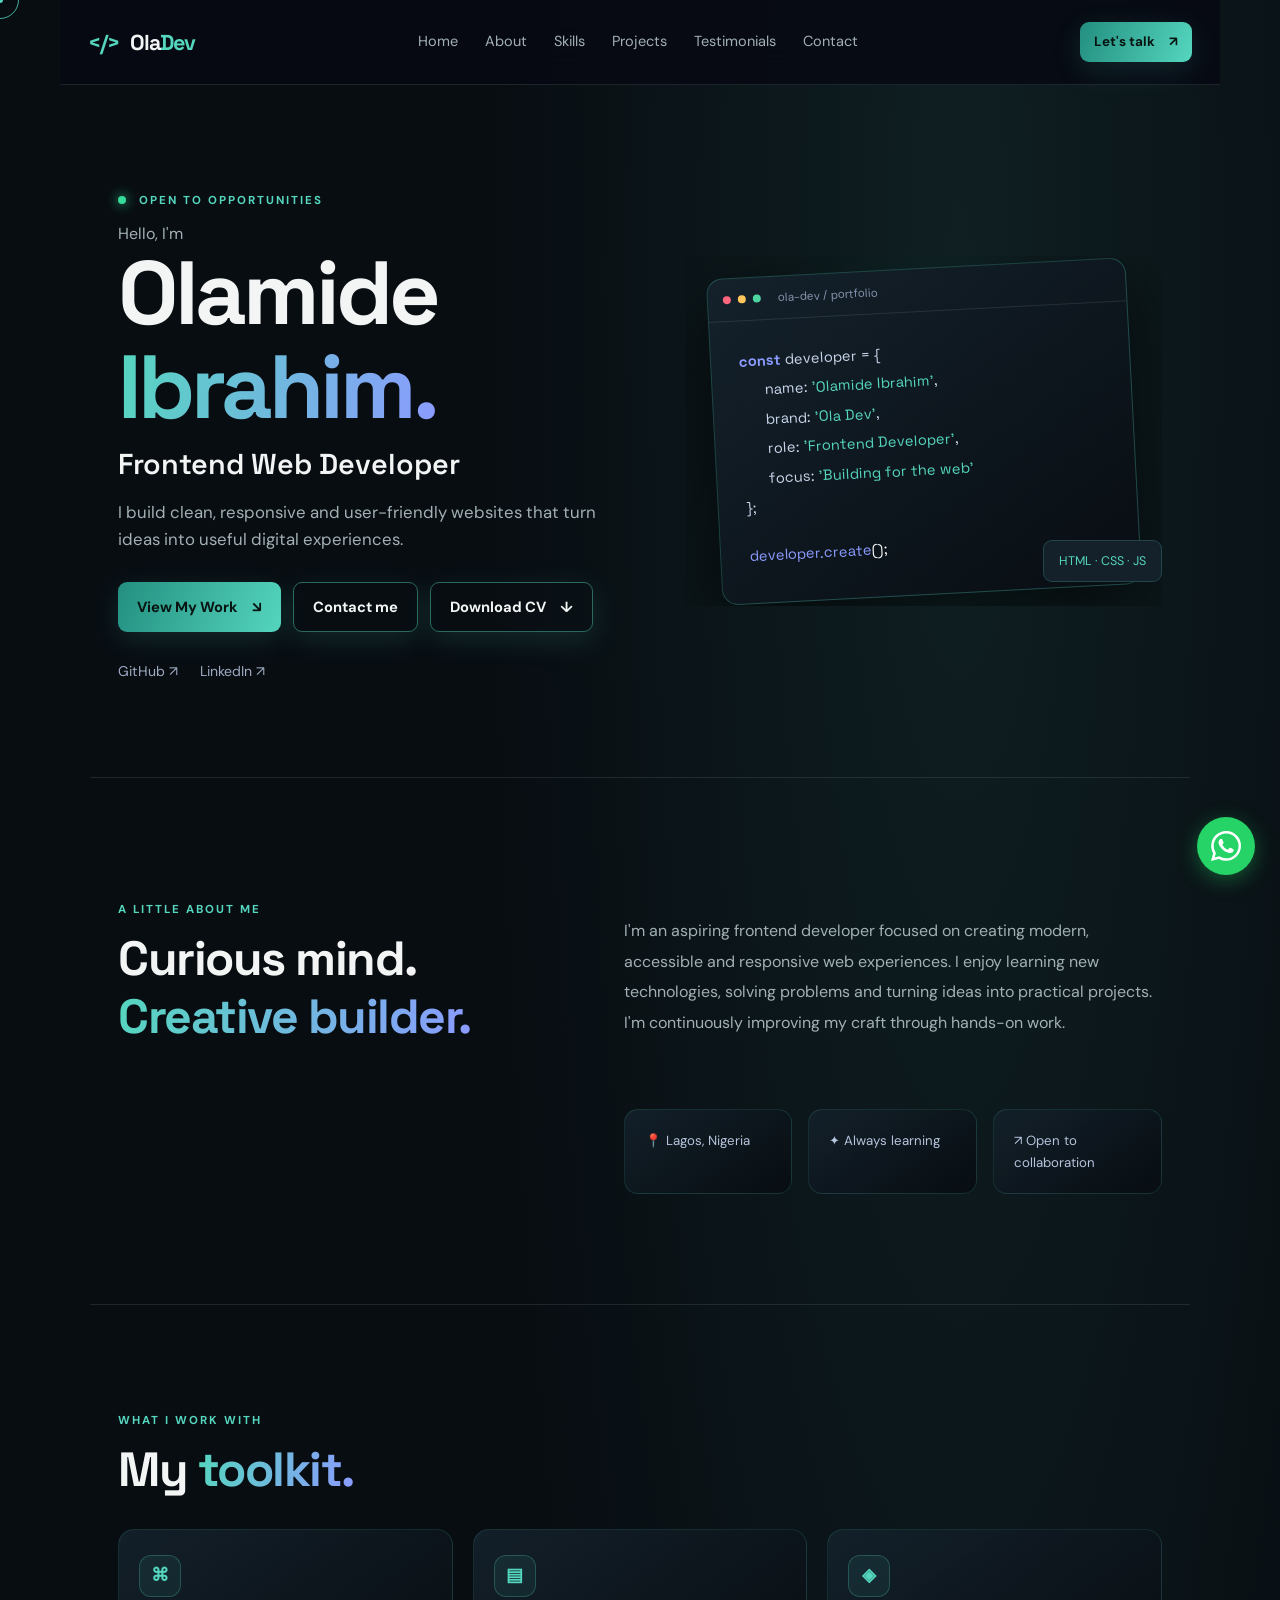
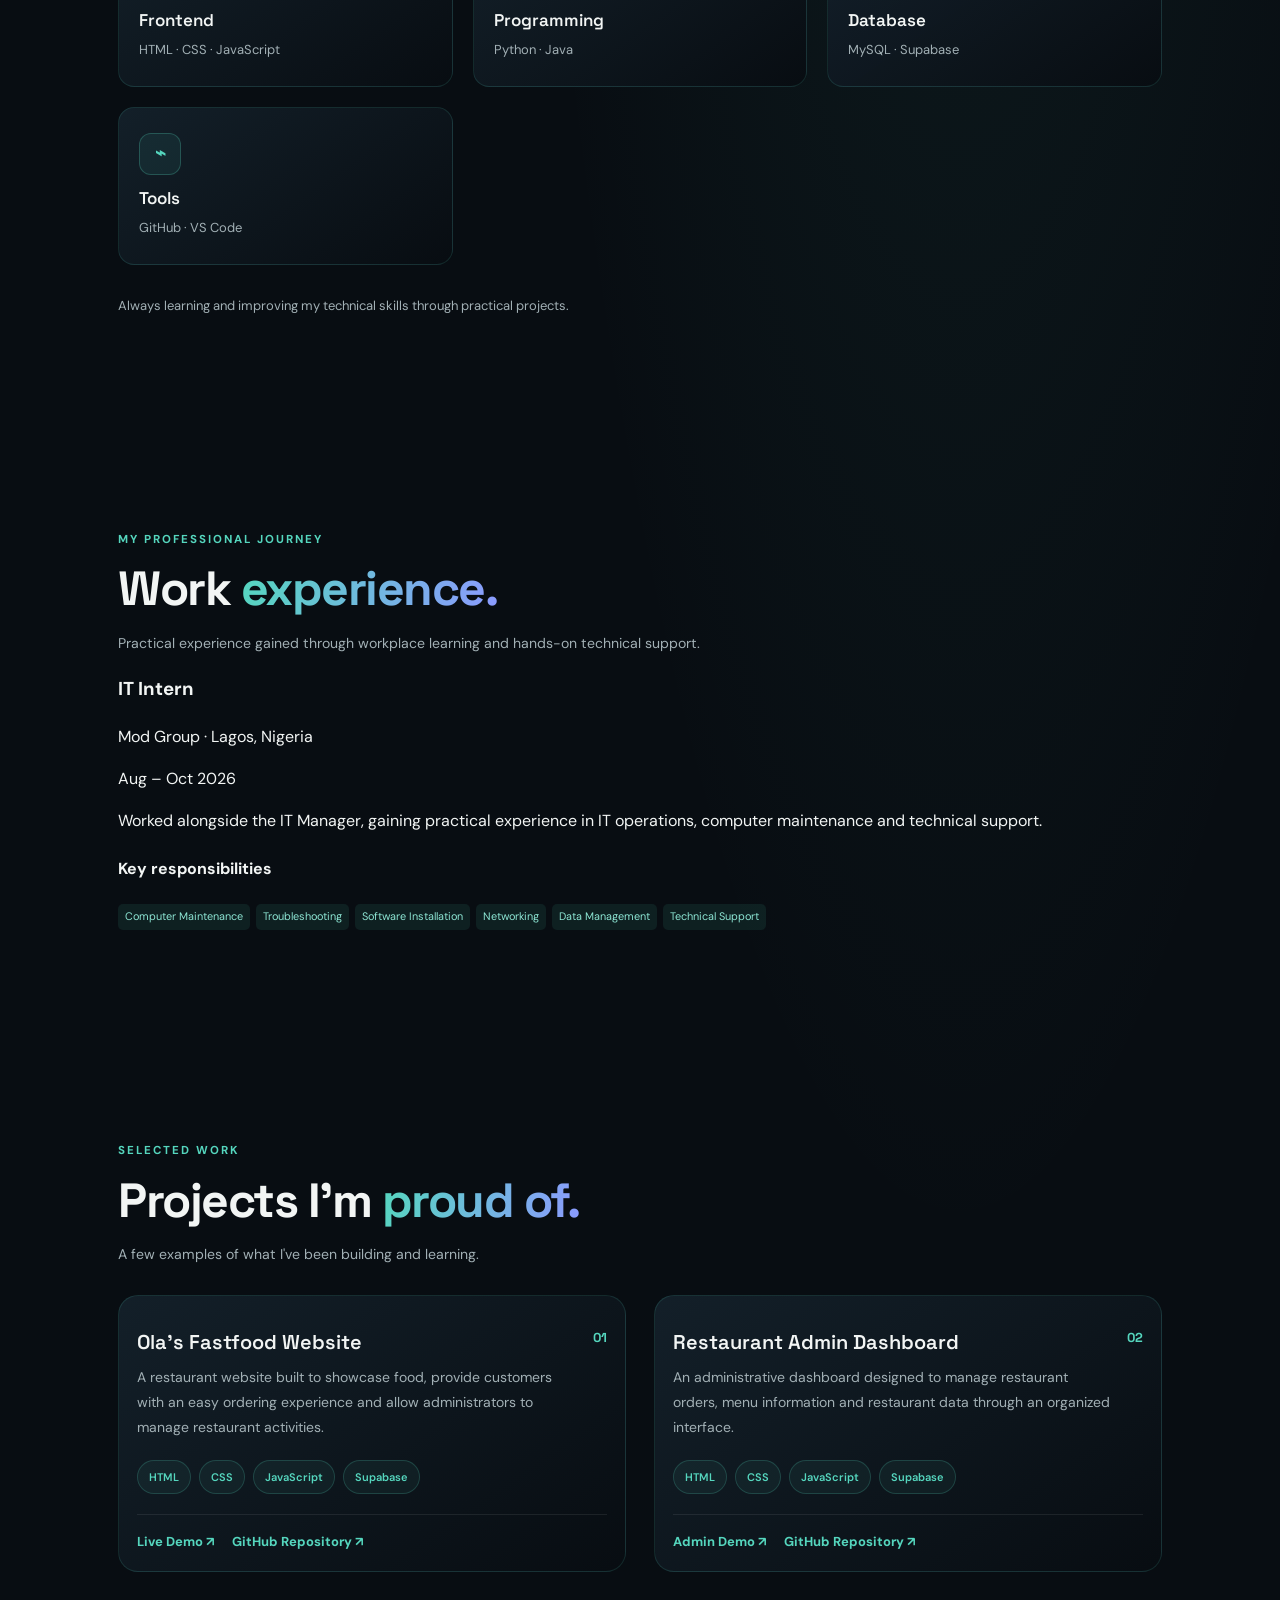
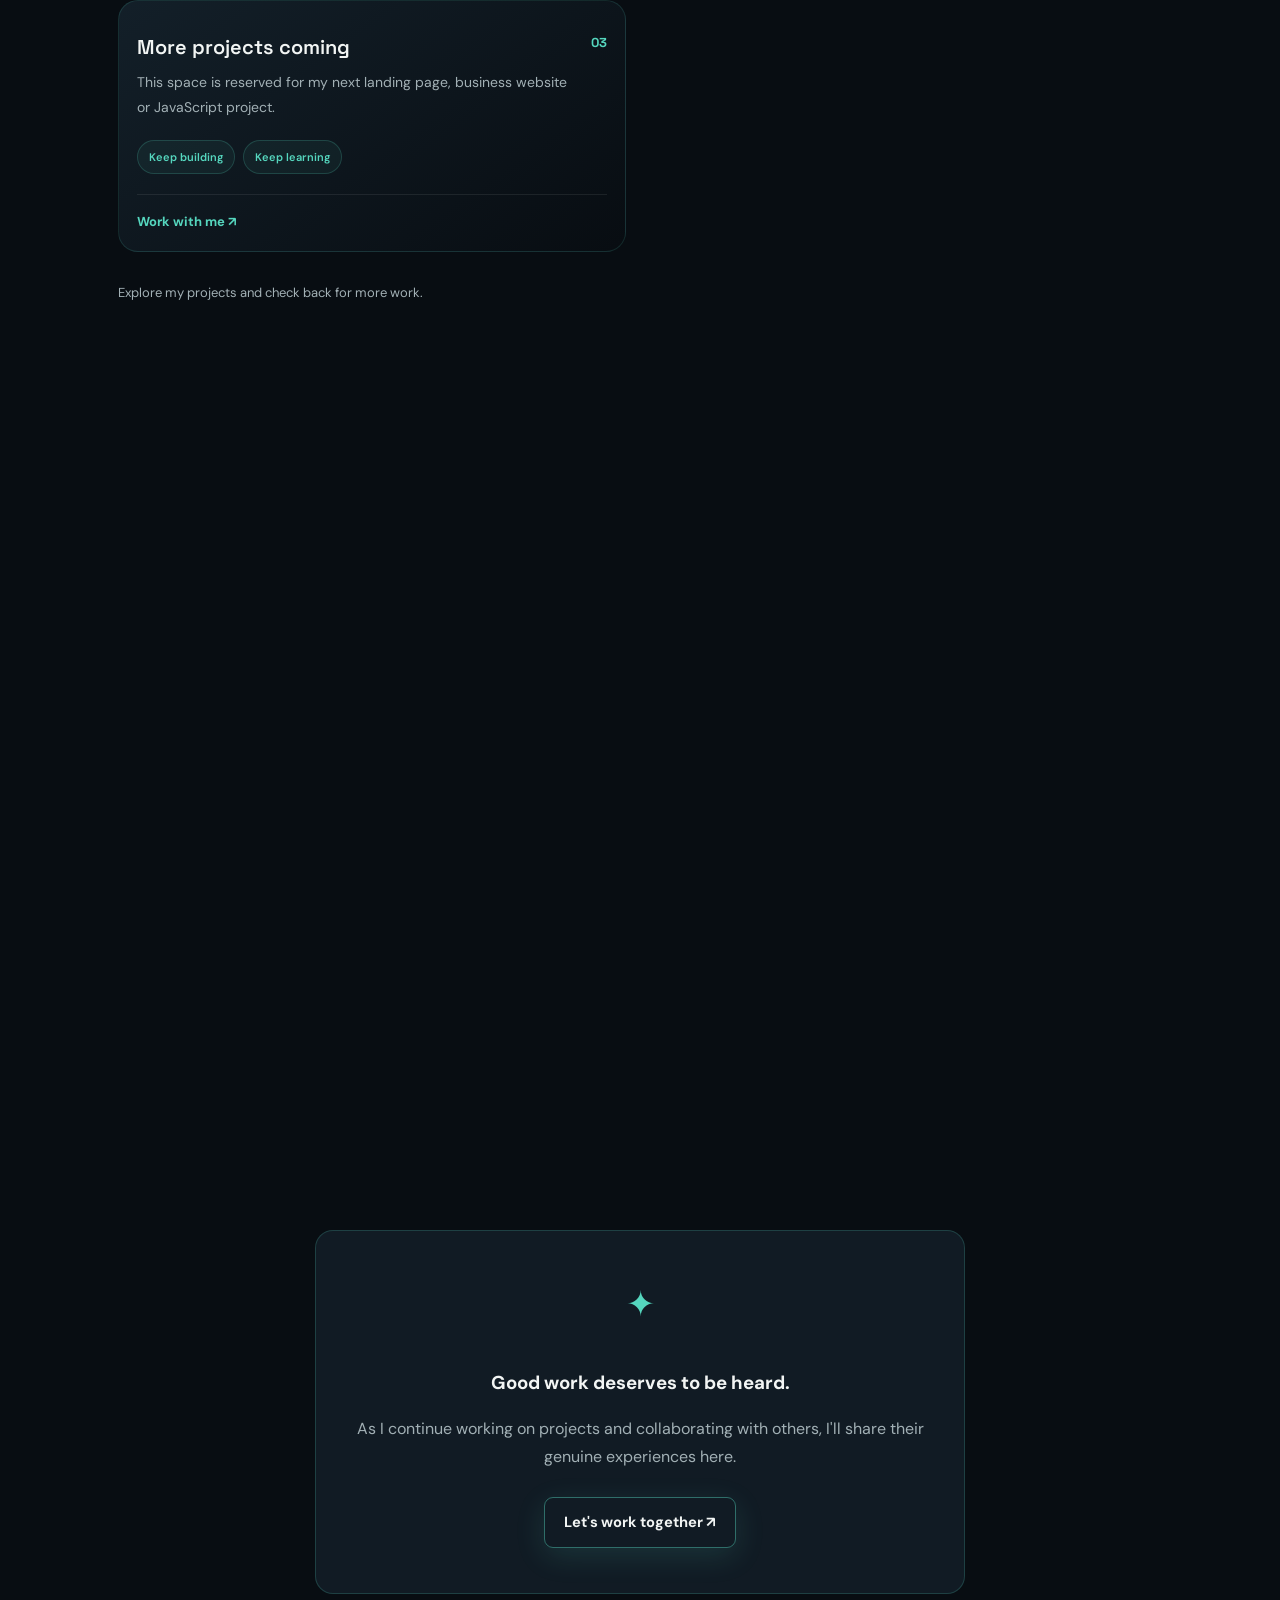
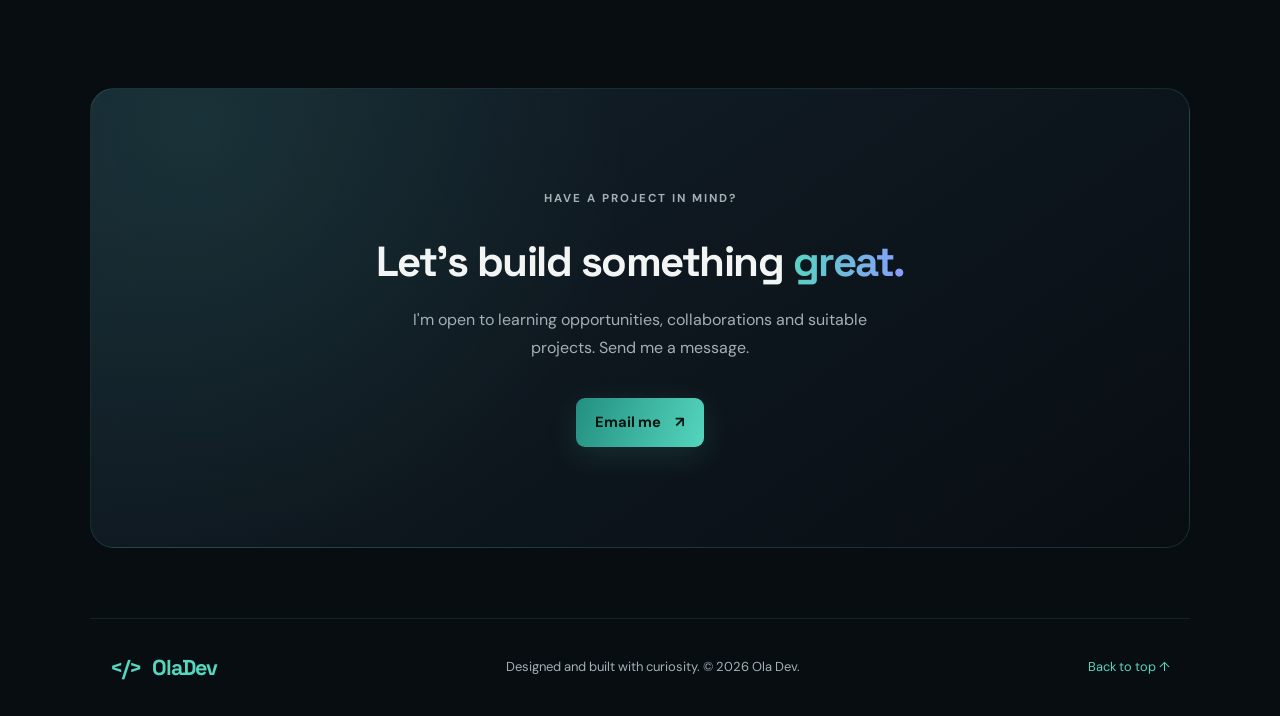
==== index.html @ a3b926f0 "Update index.html" ====
<!DOCTYPE html>
<html lang="en">
<head>
  <meta charset="UTF-8">
  <meta name="viewport" content="width=device-width, initial-scale=1.0">

  <!-- SEO -->
  <title>Ola Dev | Frontend Web Developer in Lagos, Nigeria</title>

  <meta name="description" content="Ola Dev is the portfolio of Olamide Ibrahim, a frontend web developer based in Lagos, Nigeria, showcasing creative websites, web development projects, technical skills and professional services.">
  <meta name="keywords" content="Ola Dev, Olamide Ibrahim, frontend developer, web developer in Lagos, HTML, CSS, JavaScript, Supabase, portfolio">

  <meta name="author" content="Olamide Ibrahim">
  <meta name="robots" content="index, follow">

  <link rel="canonical" href="https://ola-dev-portfolio-sand.vercel.app/">

  <!-- Google Search Console Verification -->
  <meta name="google-site-verification" content="o90XMj36prHwPHaBpIqINEA5GZ8R9Ky2mqrp1uwJm_k">

  <!-- Open Graph / Social Sharing -->
  <meta property="og:title" content="Ola Dev | Frontend Web Developer">
  <meta property="og:description" content="Explore Olamide Ibrahim's web development portfolio, projects and technical skills.">
  <meta property="og:type" content="website">
  <meta property="og:url" content="https://ola-dev-portfolio-sand.vercel.app/">
  <meta property="og:image" content="https://ola-dev-portfolio-sand.vercel.app/og-image.png">
  <meta property="og:image:alt" content="Ola Dev - Olamide Ibrahim, Frontend Web Developer">

  <!-- Twitter / X Sharing -->
  <meta name="twitter:card" content="summary_large_image">
  <meta name="twitter:title" content="Ola Dev | Frontend Web Developer">
  <meta name="twitter:description" content="Explore my web development portfolio, projects and technical skills.">
  <meta name="twitter:image" content="https://ola-dev-portfolio-sand.vercel.app/og-image.png">

  <!-- Favicon -->
  <link rel="icon" type="image/png" href="favicon.png">

  <!-- Fonts -->
  <link rel="preconnect" href="https://fonts.googleapis.com">
  <link rel="preconnect" href="https://fonts.gstatic.com" crossorigin>

  <link href="https://fonts.googleapis.com/css2?family=DM+Sans:wght@400;500;600;700&family=Space+Grotesk:wght@500;600;700&display=swap" rel="stylesheet">

  <!-- CSS -->
  <link rel="stylesheet" href="style.css">

  <script type="application/ld+json">
{
  "@context": "https://schema.org",
  "@type": "Person",
  "name": "Olamide Ibrahim",
  "url": "https://ola-dev-portfolio-sand.vercel.app/",
  "jobTitle": "Frontend Web Developer",
  "address": {
    "@type": "PostalAddress",
    "addressLocality": "Lagos",
    "addressCountry": "NG"
  },
  "sameAs": [
    "https://github.com/olamide-cloud",
    "https://www.linkedin.com/in/ola-dev-4b6a1044a"
  ]
}
</script>
</head>

<body>

  <!-- HEADER -->
  <header class="site-header">

    <a class="logo" href="#home">
      <span>&lt;/&gt;</span> Ola<span class="blue">Dev</span>
    </a>

    <button class="menu-toggle" aria-label="Toggle navigation" aria-expanded="false">
      ☰
    </button>

    <nav class="nav">
      <a href="#home">Home</a>
      <a href="#about">About</a>
      <a href="#skills">Skills</a>
      <a href="#projects">Projects</a>
      <a href="testimonials">Testimonials</a>
      <a href="#contact">Contact</a>
    </nav>

    <a class="button button-small" href="#contact">
      Let's talk <span>↗</span>
    </a>

  </header>


  <main>

    <!-- HERO SECTION -->
    <section class="hero section" id="home">

      <div class="hero-copy">

        <p class="eyebrow">
          <span class="status-dot"></span>
          OPEN TO OPPORTUNITIES
        </p>

        <p class="intro">Hello, I'm</p>

        <h1>
          Olamide <span class="gradient-text">Ibrahim.</span>
        </h1>

        <h2>Frontend Web Developer</h2>

        <p class="lead">
          I build clean, responsive and user-friendly websites
          that turn ideas into useful digital experiences.
        </p>

        <div class="actions">

          <a class="button" href="#projects">
            View My Work <span>↘</span>
          </a>

          <a class="button button-outline" href="#contact">
            Contact me
          </a>

          <a class="button button-outline" href="Olamide_Ibrahim_CV.pdf" download>
            Download CV <span>↓</span>
          </a>

        </div>

        <div class="socials">

          <a href="https://github.com/olamide-cloud"
             target="_blank"
             rel="noopener noreferrer">
            GitHub ↗
          </a>

          <a href="https://www.linkedin.com/in/ola-dev-4b6a1044a"
             target="_blank"
             rel="noopener noreferrer">
            LinkedIn ↗
          </a>

        </div>

      </div>


      <!-- DECORATIVE CODE ILLUSTRATION -->
      <div class="hero-art" aria-label="Decorative code illustration">

        <div class="orb orb-one"></div>
        <div class="orb orb-two"></div>

        <div class="code-window">

          <div class="window-bar">
            <i></i>
            <i></i>
            <i></i>
            <span>ola-dev / portfolio</span>
          </div>

          <div class="code-lines">

            <p><b>const</b> developer = {</p>

            <p class="indent">
              name: <em>'Olamide Ibrahim'</em>,
            </p>

            <p class="indent">
              brand: <em>'Ola Dev'</em>,
            </p>

            <p class="indent">
              role: <em>'Frontend Developer'</em>,
            </p>

            <p class="indent">
              focus: <em>'Building for the web'</em>
            </p>

            <p>};</p>

            <p class="code-call">
              developer.create<span>();</span>
            </p>

          </div>

        </div>

        <div class="floating-tag">
          HTML · CSS · JS
        </div>

      </div>

    </section>


    <!-- ABOUT SECTION -->
    <section class="section about" id="about">

      <div class="section-heading">

        <p class="eyebrow">A LITTLE ABOUT ME</p>

        <h2>
          Curious mind.
          <span class="gradient-text">Creative builder.</span>
        </h2>

      </div>

      <p class="about-copy">
        I'm an aspiring frontend developer focused on creating
        modern, accessible and responsive web experiences.
        I enjoy learning new technologies, solving problems
        and turning ideas into practical projects.
        I'm continuously improving my craft through hands-on work.
      </p>

      <div class="facts">

        <span>📍 Lagos, Nigeria</span>

        <span>✦ Always learning</span>

        <span>↗ Open to collaboration</span>

      </div>

    </section>


    <!-- SKILLS SECTION -->
    <section class="section" id="skills">

      <div class="section-heading">

        <p class="eyebrow">WHAT I WORK WITH</p>

        <h2>
          My <span class="gradient-text">toolkit.</span>
        </h2>

      </div>

      <div class="skill-grid">

        <article class="skill-card">

          <span class="skill-icon">⌘</span>

          <h3>Frontend</h3>

          <p>HTML · CSS · JavaScript</p>

        </article>


        <article class="skill-card">

          <span class="skill-icon">▤</span>

          <h3>Programming</h3>

          <p>Python · Java</p>

        </article>


        <article class="skill-card">

          <span class="skill-icon">◈</span>

          <h3>Database</h3>

          <p>MySQL · Supabase</p>

        </article>


        <article class="skill-card">

          <span class="skill-icon">⌁</span>

          <h3>Tools</h3>

          <p>GitHub · VS Code</p>

        </article>

      </div>

      <p class="small-note">
        Always learning and improving my technical skills
        through practical projects.
      </p>

    </section>


<!-- EXPERIENCE SECTION -->
<section class="section experience" id="experience">

  <div class="section-heading">
    <p class="eyebrow">MY PROFESSIONAL JOURNEY</p>

    <h2>
      Work <span class="gradient-text">experience.</span>
    </h2>

    <p class="section-subtitle">
      Practical experience gained through workplace learning
      and hands-on technical support.
    </p>
  </div>

  <div class="experience-card">
    <div class="experience-top">
      <div>
        <h3>IT Intern</h3>
        <p class="experience-company">Mod Group · Lagos, Nigeria</p>
      </div>

      <span class="experience-date">Aug – Oct 2026</span>
    </div>

    <p class="experience-description">
      Worked alongside the IT Manager, gaining practical experience
      in IT operations, computer maintenance and technical support.
    </p>

    <h4>Key responsibilities</h4>

    <div class="tags">
      <span>Computer Maintenance</span>
      <span>Troubleshooting</span>
      <span>Software Installation</span>
      <span>Networking</span>
      <span>Data Management</span>
      <span>Technical Support</span>
    </div>
  </div>

</section>

    
    <!-- PROJECTS SECTION -->
    <section class="section" id="projects">

      <div class="section-heading">

        <p class="eyebrow">SELECTED WORK</p>

        <h2>
          Projects I'm <span class="gradient-text">proud of.</span>
        </h2>

        <p class="section-subtitle">
          A few examples of what I've been building and learning.
        </p>

      </div>

      <div class="project-grid">

        <!-- PROJECT 1: OLA'S FASTFOOD WEBSITE -->
        <article class="project-card">

          <div class="project-info">
            <div>
              <h3>Ola's Fastfood Website</h3>

              <p>
                A restaurant website built to showcase food,
                provide customers with an easy ordering experience
                and allow administrators to manage restaurant activities.
              </p>
            </div>

            <span class="project-number">01</span>
          </div>

          <div class="tags">
            <span>HTML</span>
            <span>CSS</span>
            <span>JavaScript</span>
            <span>Supabase</span>
          </div>

          <div class="project-links">
            <a href="https://olamide-cloud.github.io/olas-fastfood/"
               target="_blank"
               rel="noopener noreferrer">
              Live Demo ↗
            </a>

            <a href="https://github.com/olamide-cloud/olas-fastfood"
               target="_blank"
               rel="noopener noreferrer">
              GitHub Repository ↗
            </a>
          </div>

        </article>


        <!-- PROJECT 2: RESTAURANT ADMIN DASHBOARD -->
        <article class="project-card">

          <div class="project-info">
            <div>
              <h3>Restaurant Admin Dashboard</h3>

              <p>
                An administrative dashboard designed to manage
                restaurant orders, menu information and restaurant
                data through an organized interface.
              </p>
            </div>

            <span class="project-number">02</span>
          </div>

          <div class="tags">
            <span>HTML</span>
            <span>CSS</span>
            <span>JavaScript</span>
            <span>Supabase</span>
          </div>

          <div class="project-links">
            <a href="https://olamide-cloud.github.io/olas-fastfood/admin.html"
               target="_blank"
               rel="noopener noreferrer">
              Admin Demo ↗
            </a>

            <a href="https://github.com/olamide-cloud/olas-fastfood"
               target="_blank"
               rel="noopener noreferrer">
              GitHub Repository ↗
            </a>
          </div>

        </article>


        <!-- PROJECT 3: FUTURE PROJECT -->
        <article class="project-card project-placeholder">

          <div class="project-info">
            <div>
              <h3>More projects coming</h3>

              <p>
                This space is reserved for my next landing page,
                business website or JavaScript project.
              </p>
            </div>

            <span class="project-number">03</span>
          </div>

          <div class="tags">
            <span>Keep building</span>
            <span>Keep learning</span>
          </div>

          <div class="project-links">
            <a href="#contact">
              Work with me ↗
            </a>
          </div>

        </article>

      </div>

      <p class="small-note">
        Explore my projects and check back for more work.
      </p>

    </section>


    <!-- SERVICES SECTION -->
    <section class="section services">

      <div class="section-heading">

        <p class="eyebrow">HOW I CAN HELP</p>

        <h2>
          What I <span class="gradient-text">do.</span>
        </h2>

      </div>


      <div class="service-list">

        <div>

          <span>01</span>

          <h3>Responsive websites</h3>

          <p>
            Layouts that work across mobile, tablet and desktop.
          </p>

        </div>


        <div>

          <span>02</span>

          <h3>Landing pages</h3>

          <p>
            Clear, focused pages for products, services and ideas.
          </p>

        </div>


        <div>

          <span>03</span>

          <h3>Website improvements</h3>

          <p>
            Helping make existing pages clearer and easier to use.
          </p>

        </div>

      </div>

    </section>

    
<!-- TESTIMONIALS SECTION -->
<section class="section testimonials" id="testimonials">

  <div class="section-heading">
    <p class="eyebrow">CLIENT FEEDBACK</p>

    <h2>
      What people say
      <span class="gradient-text">about my work.</span>
    </h2>

    <p class="section-subtitle">
      I'm building meaningful connections through every project.
      Genuine feedback from clients and collaborators will appear here.
    </p>
  </div>

  <div class="testimonial-empty">
    <span class="testimonial-icon">✦</span>
    <h3>Good work deserves to be heard.</h3>
    <p>
      As I continue working on projects and collaborating with others,
      I'll share their genuine experiences here.
    </p>
    <a href="#contact" class="button button-outline">
      Let's work together ↗
    </a>
  </div>

</section>


    <!-- CONTACT SECTION -->
    <section class="section contact" id="contact">

      <p class="eyebrow">
        HAVE A PROJECT IN MIND?
      </p>

      <h2>
        Let's build something
        <span class="gradient-text">great.</span>
      </h2>

      <p>
        I'm open to learning opportunities, collaborations
        and suitable projects. Send me a message.
      </p>

      <a
        class="button"
        href="mailto:ym2733861@gmail.com?subject=Let's%20work%20together"
      >
        Email me <span>↗</span>
      </a>

    </section>

  </main>


  <!-- FOOTER -->
  <footer>

    <a class="logo" href="#home">
      <span>&lt;/&gt;</span> Ola<span class="blue">Dev</span>
    </a>

    <p>
      Designed and built with curiosity.
      © <span id="year"></span> Ola Dev.
    </p>

    <a href="#home">
      Back to top ↑
    </a>

  </footer>


  <!-- FLOATING WHATSAPP BUTTON -->
  <a
    href="https://wa.me/2349136037599?text=Hello%2C%20I%20found%20your%20portfolio%20and%20I%27m%20interested%20in%20working%20with%20you."
    class="whatsapp-float"
    target="_blank"
    rel="noopener noreferrer"
    aria-label="Chat with me on WhatsApp"
  >
    <svg
      xmlns="http://www.w3.org/2000/svg"
      width="30"
      height="30"
      viewBox="0 0 24 24"
      fill="currentColor"
      aria-hidden="true"
    >
      <path d="M20.52 3.48A11.87 11.87 0 0 0 12.07 0C5.5 0 .15 5.35.15 11.92c0 2.1.55 4.15 1.6 5.96L0 24l6.28-1.65a11.9 11.9 0 0 0 5.78 1.47h.01c6.57 0 11.92-5.35 11.92-11.92a11.85 11.85 0 0 0-3.47-8.42ZM12.07 21.8a9.9 9.9 0 0 1-5.05-1.38l-.36-.21-3.73.98 1-3.64-.23-.37a9.87 9.87 0 0 1-1.52-5.26c0-5.46 4.45-9.91 9.92-9.91a9.85 9.85 0 0 1 7.02 2.91 9.85 9.85 0 0 1 2.9 7.02c0 5.47-4.45 9.92-9.92 9.92Zm5.44-7.42c-.3-.15-1.77-.87-2.05-.97-.27-.1-.47-.15-.67.15-.2.3-.77.97-.95 1.17-.17.2-.35.22-.65.07-.3-.15-1.25-.46-2.38-1.46-.88-.78-1.47-1.75-1.64-2.05-.17-.3-.02-.46.13-.61.13-.13.3-.35.45-.52.15-.17.2-.3.3-.5.1-.2.05-.37-.02-.52-.08-.15-.67-1.62-.92-2.22-.24-.58-.49-.5-.67-.51h-.57c-.2 0-.52.07-.8.37-.27.3-1.04 1.02-1.04 2.49s1.07 2.89 1.22 3.09c.15.2 2.1 3.21 5.08 4.5.71.3 1.26.49 1.69.63.71.23 1.36.2 1.87.12.57-.08 1.77-.72 2.02-1.42.25-.7.25-1.3.17-1.42-.07-.13-.27-.2-.57-.35Z"/>
    </svg>
  </a>


  <!-- JAVASCRIPT -->
  <script src="script.js"></script>

</body>
</html>
---- style.css ----
:root{--bg:#070a13;--panel:#0d1322;--panel2:#101a2e;--text:#f4f7ff;--muted:#a5afc4;--blue:#398bff;--purple:#8956ff;--line:rgba(151,174,220,.16)}
*{box-sizing:border-box}html{scroll-behavior:smooth}body{margin:0;background:radial-gradient(ellipse at 75% 5%,rgba(48,83,180,.16),transparent 35%),var(--bg);color:var(--text);font-family:'DM Sans',sans-serif;line-height:1.65}a{color:inherit;text-decoration:none}.site-header{max-width:1160px;margin:auto;padding:22px 28px;display:flex;align-items:center;justify-content:space-between;gap:24px;border-bottom:1px solid var(--line)}.logo{font:700 1.35rem 'Space Grotesk',sans-serif;letter-spacing:-1px}.logo>span:first-child{color:var(--blue);margin-right:7px}.blue{color:var(--blue)}.nav{display:flex;gap:27px;color:var(--muted);font-size:.91rem}.nav a:hover,footer a:hover,.socials a:hover{color:#fff}.button{display:inline-flex;align-items:center;gap:14px;padding:12px 19px;border-radius:9px;background:linear-gradient(110deg,var(--purple),var(--blue));font-weight:700;font-size:.92rem;box-shadow:0 8px 30px rgba(61,92,255,.2);transition:transform .2s}.button:hover{transform:translateY(-2px)}.button-small{padding:9px 14px;font-size:.84rem}.button-outline{background:transparent;border:1px solid #53617d;box-shadow:none}.menu-toggle{display:none;background:none;color:white;border:0;font-size:1.5rem}.section{max-width:1100px;margin:auto;padding:94px 28px}.hero{min-height:580px;display:grid;grid-template-columns:1.05fr .95fr;align-items:center;gap:40px}.eyebrow{font-size:.72rem;letter-spacing:2px;font-weight:700;color:#7faaff}.status-dot{display:inline-block;width:8px;height:8px;border-radius:50%;background:#35d99a;margin-right:8px;box-shadow:0 0 12px #35d99a}.intro{color:var(--muted);margin:0 0 -14px}.hero h1{font:700 clamp(3.4rem,7vw,5.6rem)/1.05 'Space Grotesk',sans-serif;letter-spacing:-4px;margin:12px 0}.gradient-text{background:linear-gradient(100deg,#69a8ff,#9a68ff);background-clip:text;color:transparent}.hero h2{font:600 clamp(1.25rem,2.5vw,1.8rem) 'Space Grotesk',sans-serif;margin:0 0 14px}.lead{color:var(--muted);max-width:490px;font-size:1.05rem}.actions{display:flex;gap:12px;flex-wrap:wrap;margin:28px 0}.socials{display:flex;gap:22px;color:#9eabc2;font-size:.88rem}.hero-art{min-height:350px;position:relative;display:grid;place-items:center;overflow:hidden}.orb{position:absolute;border-radius:50%;filter:blur(1px)}.orb-one{width:280px;height:280px;background:rgba(69,76,255,.17);box-shadow:0 0 100px rgba(89,63,255,.24)}.orb-two{width:170px;height:170px;border:1px solid rgba(96,150,255,.3);transform:translate(100px,-75px)}.code-window{z-index:1;width:min(100%,420px);background:linear-gradient(145deg,#131e35,#080d18);border:1px solid rgba(112,151,255,.3);border-radius:16px;box-shadow:0 25px 70px #0009;transform:rotate(-3deg)}.window-bar{height:43px;border-bottom:1px solid var(--line);display:flex;align-items:center;gap:7px;padding:0 15px;color:#8492ac;font-size:.72rem}.window-bar i{width:8px;height:8px;border-radius:50%;background:#ff667d}.window-bar i:nth-child(2){background:#ffc65b}.window-bar i:nth-child(3){background:#4ed6a0}.window-bar span{margin-left:10px}.code-lines{padding:26px 28px 32px;font: .92rem/2 'Space Grotesk',monospace;color:#c9d5eb}.code-lines p{margin:0}.code-lines b{color:#bd8aff}.code-lines em{color:#73d6bd;font-style:normal}.indent{padding-left:24px}.code-call{margin-top:18px!important;color:#73aaff}.code-call span{color:#fff}.floating-tag{position:absolute;z-index:2;bottom:24px;right:0;padding:10px 15px;background:#111d34;border:1px solid var(--line);border-radius:9px;color:#a9c8ff;font-size:.78rem}.about{border-top:1px solid var(--line);border-bottom:1px solid var(--line);display:grid;grid-template-columns:.9fr 1.1fr;gap:20px 65px}.section-heading h2,.contact h2{font:700 clamp(2rem,4vw,3rem)/1.2 'Space Grotesk',sans-serif;letter-spacing:-1.5px;margin:8px 0}.about-copy{color:var(--muted);margin:28px 0 0}.facts{grid-column:2;display:flex;gap:20px;flex-wrap:wrap;color:#b6c4dc;font-size:.83rem}.skill-grid{display:grid;grid-template-columns:repeat(4,1fr);gap:15px;margin-top:30px}.skill-card{background:linear-gradient(145deg,var(--panel2),var(--panel));border:1px solid var(--line);border-radius:13px;padding:22px}.skill-icon{font-size:1.6rem;color:#79aaff}.skill-card h3{font:600 1.05rem 'Space Grotesk';margin:12px 0 3px}.skill-card p,.section-subtitle,.small-note{color:var(--muted);font-size:.88rem}.small-note{margin-top:18px;font-size:.78rem}.project-grid{display:grid;grid-template-columns:repeat(3,1fr);gap:17px;margin-top:28px}.project-card{background:var(--panel);border:1px solid var(--line);border-radius:14px;padding:13px;min-width:0}.project-visual{height:175px;border-radius:9px;display:flex;flex-direction:column;justify-content:center;align-items:center;overflow:hidden}.food-visual{background:radial-gradient(circle at 70% 40%,#c76c2b,transparent 28%),linear-gradient(135deg,#361b16,#101522);color:#fff}.food-visual span{font-size:.8rem;letter-spacing:4px}.food-visual strong{font:700 2rem 'Space Grotesk'}.food-visual small,.portfolio-visual small{color:#d5c3b4}.dashboard-visual{background:linear-gradient(135deg,#142c52,#101522);flex-direction:row;gap:12px;padding:20px}.dash-side{height:100%;width:22%;border-radius:5px;background:linear-gradient(#568aff 0 12%,#243a60 12%)}.dash-main{flex:1;display:grid;grid-template-columns:repeat(2,1fr);gap:8px}.dash-main i,.dash-main b{background:#263e67;border-radius:5px;min-height:40px}.dash-main b{grid-column:span 2;background:linear-gradient(90deg,#3677e8,#7256d8)}.portfolio-visual{background:radial-gradient(circle,#263c89,#101522 70%)}.portfolio-visual span{font-size:2.5rem;color:#79aaff}.portfolio-visual strong{font:600 1rem 'Space Grotesk'}.project-info{display:flex;justify-content:space-between;gap:10px;margin-top:15px}.project-info h3{font:600 1rem 'Space Grotesk';margin:0}.project-info p{font-size:.8rem;color:var(--muted);margin:6px 0}.project-number{color:#658ed3;font:600 .9rem 'Space Grotesk'}.tags{display:flex;gap:6px;flex-wrap:wrap;margin:12px 0}.tags span{font-size:.68rem;color:#9fb9e8;background:#182641;border-radius:5px;padding:4px 7px}.project-links{display:flex;gap:16px;border-top:1px solid var(--line);padding-top:12px;font-size:.77rem;color:#8eb5ff}.service-list{display:grid;grid-template-columns:repeat(3,1fr);gap:15px;margin-top:28px}.service-list>div{padding:20px;background:var(--panel);border:1px solid var(--line);border-radius:12px}.service-list span{color:#7faaff;font-size:.8rem}.service-list h3{font:600 1.1rem 'Space Grotesk';margin:12px 0 5px}.service-list p{color:var(--muted);font-size:.85rem;margin:0}.contact{text-align:center;background:radial-gradient(ellipse at center,rgba(63,78,190,.17),transparent 65%);border-top:1px solid var(--line);border-bottom:1px solid var(--line)}.contact>p:not(.eyebrow){color:var(--muted);max-width:520px;margin:16px auto 25px}footer{max-width:1100px;margin:auto;padding:25px 28px;display:flex;justify-content:space-between;align-items:center;gap:20px;color:var(--muted);font-size:.8rem}.menu-toggle:focus-visible,a:focus-visible,button:focus-visible{outline:2px solid #7daaff;outline-offset:4px}
@media(max-width:800px){.site-header{padding:17px 20px}.nav{gap:14px;font-size:.82rem}.site-header>.button{display:none}.hero{grid-template-columns:1fr;padding-top:65px;gap:15px}.hero-art{min-height:300px}.about{grid-template-columns:1fr;gap:10px}.about-copy{margin:0}.facts{grid-column:1}.skill-grid{grid-template-columns:repeat(2,1fr)}.project-grid{grid-template-columns:1fr 1fr}.project-card:last-child{grid-column:span 2}.service-list{grid-template-columns:1fr}}
@media(max-width:560px){.site-header{position:relative}.menu-toggle{display:block;margin-left:auto}.nav{display:none;position:absolute;z-index:5;top:65px;left:15px;right:15px;padding:18px;background:#111a2c;border:1px solid var(--line);border-radius:12px;flex-direction:column}.nav.open{display:flex}.section{padding:70px 21px}.hero h1{letter-spacing:-2px}.hero-art{min-height:260px}.code-window{transform:none}.code-lines{font-size:.78rem;padding:20px}.skill-grid{gap:9px}.skill-card{padding:16px}.project-grid{grid-template-columns:1fr}.project-card:last-child{grid-column:auto}.project-visual{height:160px}.facts{gap:10px;flex-direction:column}footer{flex-wrap:wrap;padding:22px}.contact h2{font-size:2.2rem}}

/* PROJECT IMAGE STYLING */

.project-visual {
    width: 100%;
    height: 220px;
    overflow: hidden;
    border-radius: 12px;
    background: #111827;
}

.project-visual img {
    width: 100%;
    height: 100%;
    object-fit: cover;
    display: block;
    transition: transform 0.4s ease;
}

.project-card:hover .project-visual img {
    transform: scale(1.05);
}

/* PROJECT IMAGE GALLERY */

.project-gallery {
    display: grid;
    grid-template-columns: repeat(2, minmax(0, 1fr));
    gap: 12px;
    width: 100%;
    margin-bottom: 15px;
}

.project-gallery figure {
    margin: 0;
    overflow: hidden;
    border-radius: 12px;
    background: #fff8e7;
}

.project-gallery img {
    width: 100%;
    height: 270px;
    object-fit: contain;
    display: block;
    transition: transform 0.4s ease;
}

.project-gallery figure:hover img {
    transform: scale(1.04);
}

.project-gallery figcaption {
    text-align: center;
    padding: 10px 5px;
    font-size: 13px;
    font-weight: 600;
}

/* MOBILE RESPONSIVENESS */

@media (max-width: 480px) {
    .project-gallery {
        gap: 8px;
    }

    .project-gallery img {
        height: 200px;
    }

    .project-gallery figcaption {
        font-size: 11px;
    }
}

/* ==========================================
   OLA DEV - PROFESSIONAL ANIMATIONS
========================================== */

/* SCROLL PROGRESS BAR */

.scroll-progress {
    position: fixed;
    top: 0;
    left: 0;
    width: 0;
    height: 3px;
    background: linear-gradient(90deg, #8956ff, #398bff, #69d5ff);
    z-index: 9999;
    box-shadow: 0 0 12px rgba(57, 139, 255, 0.6);
}

/* STICKY HEADER */

.site-header {
    position: sticky;
    top: 0;
    z-index: 1000;
    background: rgba(7, 10, 19, 0.88);
    backdrop-filter: blur(18px);
    -webkit-backdrop-filter: blur(18px);
    transition: background 0.3s ease,
                padding 0.3s ease;
}

/* NAVIGATION HOVER EFFECT */

.nav a {
    position: relative;
    transition: color 0.3s ease;
}

.nav a::after {
    content: "";
    position: absolute;
    left: 0;
    bottom: -7px;
    width: 0;
    height: 2px;
    background: linear-gradient(90deg, #8956ff, #398bff);
    transition: width 0.3s ease;
}

.nav a:hover::after {
    width: 100%;
}

/* SCROLL REVEAL */

.js-enabled .reveal {
    opacity: 0;
    transform: translateY(45px);
    transition:
        opacity 0.8s ease,
        transform 0.8s cubic-bezier(0.2, 0.7, 0.2, 1);
    transition-delay: var(--reveal-delay, 0ms);
}

.js-enabled .reveal.visible {
    opacity: 1;
    transform: translateY(0);
}

/* HERO ENTRANCE */

.hero-animate {
    animation: heroEntrance 0.9s both ease-out;
    animation-delay: var(--hero-delay, 0ms);
}

@keyframes heroEntrance {
    from {
        opacity: 0;
        transform: translateY(35px);
    }

    to {
        opacity: 1;
        transform: translateY(0);
    }
}

/* FLOATING HERO EFFECTS */

.orb-one {
    animation: orbFloat 8s ease-in-out infinite alternate;
}

.orb-two {
    animation: orbRotate 15s linear infinite;
}

.code-window {
    animation: windowFloat 6s ease-in-out infinite;
}

.floating-tag {
    animation: tagFloat 4s ease-in-out infinite;
}

@keyframes orbFloat {
    from {
        transform: translate(-15px, 10px) scale(0.95);
    }

    to {
        transform: translate(20px, -20px) scale(1.08);
    }
}

@keyframes orbRotate {
    from {
        transform: translate(100px, -75px) rotate(0deg);
    }

    to {
        transform: translate(100px, -75px) rotate(360deg);
    }
}

@keyframes windowFloat {
    0%, 100% {
        transform: rotate(-3deg) translateY(0);
    }

    50% {
        transform: rotate(-1deg) translateY(-12px);
    }
}

@keyframes tagFloat {
    0%, 100% {
        transform: translateY(0);
    }

    50% {
        transform: translateY(-9px);
    }
}

/* BUTTON ANIMATIONS */

.button {
    position: relative;
    overflow: hidden;
    transition:
        transform 0.3s ease,
        box-shadow 0.3s ease;
}

.button:hover {
    transform: translateY(-5px);
    box-shadow: 0 12px 35px rgba(61, 92, 255, 0.4);
}

.button span {
    display: inline-block;
    transition: transform 0.3s ease;
}

.button:hover span {
    transform: translate(4px, -3px);
}

/* SKILL CARD ANIMATIONS */

.skill-card {
    position: relative;
    overflow: hidden;
    transition:
        transform 0.4s ease,
        border-color 0.4s ease,
        box-shadow 0.4s ease;
}

.skill-card:hover {
    transform: translateY(-9px);
    border-color: rgba(89, 145, 255, 0.65);
    box-shadow: 0 18px 40px rgba(0, 0, 0, 0.25);
}

.skill-icon {
    display: inline-block;
    transition: transform 0.4s ease;
}

.skill-card:hover .skill-icon {
    transform: rotate(12deg) scale(1.2);
}

/* PROJECT CARD ANIMATIONS */

.project-card {
    position: relative;
    overflow: hidden;
    transition:
        transform 0.4s ease,
        border-color 0.4s ease,
        box-shadow 0.4s ease;
}

.project-card::before {
    content: "";
    position: absolute;
    inset: 0;
    background: radial-gradient(
        350px circle at var(--mouse-x, 50%) var(--mouse-y, 50%),
        rgba(70, 119, 255, 0.12),
        transparent 65%
    );
    opacity: 0;
    transition: opacity 0.4s ease;
    pointer-events: none;
}

.project-card:hover::before {
    opacity: 1;
}

.project-card:hover {
    transform: translateY(-10px);
    border-color: rgba(91, 145, 255, 0.55);
    box-shadow: 0 25px 55px rgba(0, 0, 0, 0.3);
}

.project-card > * {
    position: relative;
}

.project-links a {
    display: inline-block;
    transition:
        color 0.3s ease,
        transform 0.3s ease;
}

.project-links a:hover {
    color: #ffffff;
    transform: translateX(5px);
}

/* PROJECT IMAGE ANIMATIONS */

.project-gallery img {
    transition:
        transform 0.6s cubic-bezier(0.2, 0.7, 0.2, 1),
        filter 0.4s ease;
}

.project-gallery figure:hover img {
    transform: scale(1.07);
    filter: brightness(1.08);
}

/* SERVICES ANIMATIONS */

.service-list > div {
    transition:
        transform 0.4s ease,
        border-color 0.4s ease,
        background 0.4s ease;
}

.service-list > div:hover {
    transform: translateY(-8px);
    border-color: rgba(89, 145, 255, 0.55);
    background: #142039;
}

/* SOCIAL LINK ANIMATIONS */

.socials a {
    transition:
        color 0.3s ease,
        transform 0.3s ease;
}

.socials a:hover {
    transform: translateY(-3px);
}

/* CUSTOM CURSOR */

.custom-cursor-enabled,
.custom-cursor-enabled a,
.custom-cursor-enabled button {
    cursor: none;
}

.custom-cursor {
    position: fixed;
    top: 0;
    left: 0;
    width: 38px;
    height: 38px;
    border: 1px solid rgba(111, 158, 255, 0.8);
    border-radius: 50%;
    pointer-events: none;
    z-index: 10001;
    transform: translate(-50%, -50%);
    transition:
        width 0.25s ease,
        height 0.25s ease,
        background 0.25s ease,
        border-color 0.25s ease;
}

.cursor-dot {
    position: fixed;
    top: 0;
    left: 0;
    width: 6px;
    height: 6px;
    background: #79aaff;
    border-radius: 50%;
    pointer-events: none;
    z-index: 10002;
    transform: translate(-50%, -50%);
}

.custom-cursor.cursor-hover {
    width: 58px;
    height: 58px;
    background: rgba(57, 139, 255, 0.12);
    border-color: #8956ff;
}

/* CONTACT SECTION */

.contact .button {
    margin-top: 10px;
}

.contact h2 {
    animation: contactGlow 5s ease-in-out infinite alternate;
}

@keyframes contactGlow {
    from {
        text-shadow: 0 0 0 transparent;
    }

    to {
        text-shadow: 0 0 25px rgba(100, 125, 255, 0.2);
    }
}

/* MOBILE ANIMATION ADJUSTMENTS */

@media (max-width: 800px) {
    .custom-cursor,
    .cursor-dot {
        display: none;
    }

    .custom-cursor-enabled,
    .custom-cursor-enabled a,
    .custom-cursor-enabled button {
        cursor: auto;
    }
}

@media (max-width: 560px) {
    .hero-art {
        overflow: hidden;
    }

    .code-window {
        animation: none;
    }

    .orb-two {
        animation-duration: 25s;
    }

    .project-card:hover {
        transform: translateY(-5px);
    }

    .skill-card:hover {
        transform: translateY(-4px);
    }
}

/* ACCESSIBILITY: REDUCED MOTION */

@media (prefers-reduced-motion: reduce) {
    *,
    *::before,
    *::after {
        animation-duration: 0.01ms !important;
        animation-iteration-count: 1 !important;
        scroll-behavior: auto !important;
        transition-duration: 0.01ms !important;
    }

    .js-enabled .reveal {
        opacity: 1;
        transform: none;
    }
}

/* ==========================================
   OLA DEV - PREMIUM COLOUR THEME
========================================== */

:root {
    --bg: #080D12;
    --panel: #101820;
    --panel2: #14212B;

    --text: #F2F5F4;
    --muted: #A2B0B5;

    --blue: #55D6BE;
    --purple: #8B9BFF;

    --line: rgba(162, 190, 190, 0.14);
}

/* MAIN BACKGROUND */

body {
    background:
        radial-gradient(
            ellipse at 75% 5%,
            rgba(85, 214, 190, 0.09),
            transparent 35%
        ),
        var(--bg);
}

/* HEADINGS */

.eyebrow {
    color: #55D6BE;
}

.gradient-text {
    background: linear-gradient(
        100deg,
        #55D6BE,
        #8B9BFF
    );
    background-clip: text;
    -webkit-background-clip: text;
    color: transparent;
}

/* BUTTONS */

.button {
    background: linear-gradient(
        110deg,
        #238F80,
        #55D6BE
    );
    color: #071411;
    box-shadow: 0 8px 30px rgba(85, 214, 190, 0.14);
}

.button:hover {
    box-shadow: 0 12px 35px rgba(85, 214, 190, 0.28);
}

.button-outline {
    background: transparent;
    border: 1px solid rgba(85, 214, 190, 0.45);
    color: var(--text);
}

/* NAVIGATION */

.nav a:hover,
footer a:hover,
.socials a:hover {
    color: #55D6BE;
}

.nav a::after {
    background: #55D6BE;
}

/* HERO GRAPHICS */

.orb-one {
    background: rgba(85, 214, 190, 0.10);
    box-shadow: 0 0 100px rgba(85, 214, 190, 0.14);
}

.orb-two {
    border-color: rgba(85, 214, 190, 0.35);
}

.code-window {
    background: linear-gradient(
        145deg,
        #14212B,
        #080D12
    );
    border-color: rgba(85, 214, 190, 0.25);
}

.code-lines b {
    color: #8B9BFF;
}

.code-lines em {
    color: #55D6BE;
}

.code-call {
    color: #8B9BFF;
}

.floating-tag {
    background: #14212B;
    color: #55D6BE;
    border-color: rgba(85, 214, 190, 0.2);
}

/* SKILL CARDS */

.skill-icon {
    color: #55D6BE;
}

.skill-card:hover {
    border-color: rgba(85, 214, 190, 0.5);
}

/* PROJECT CARDS */

.project-card:hover {
    border-color: rgba(85, 214, 190, 0.45);
}

.project-card::before {
    background: radial-gradient(
        350px circle at var(--mouse-x, 50%) var(--mouse-y, 50%),
        rgba(85, 214, 190, 0.10),
        transparent 65%
    );
}

.project-number {
    color: #55D6BE;
}

.tags span {
    color: #8DE6D4;
    background: rgba(85, 214, 190, 0.09);
}

.project-links {
    color: #55D6BE;
}

.project-links a:hover {
    color: #8B9BFF;
}

/* SERVICES */

.service-list span {
    color: #55D6BE;
}

.service-list > div:hover {
    border-color: rgba(85, 214, 190, 0.45);
    background: #14212B;
}

/* CONTACT */

.contact {
    background: radial-gradient(
        ellipse at center,
        rgba(85, 214, 190, 0.09),
        transparent 65%
    );
}

.contact h2 {
    animation: contactGlow 5s ease-in-out infinite alternate;
}

/* SCROLL PROGRESS */

.scroll-progress {
    background: linear-gradient(
        90deg,
        #55D6BE,
        #8B9BFF
    );
    box-shadow: 0 0 12px rgba(85, 214, 190, 0.4);
}

/* CUSTOM CURSOR */

.custom-cursor {
    border-color: rgba(85, 214, 190, 0.8);
}

.cursor-dot {
    background: #55D6BE;
}

.custom-cursor.cursor-hover {
    border-color: #8B9BFF;
    background: rgba(85, 214, 190, 0.12);
}

/* =====================================
   CREATIVE ANIMATED HERO VISUAL
===================================== */

.creative-hero {
  position: relative;
  min-height: 480px;
  display: flex;
  align-items: center;
  justify-content: center;
  isolation: isolate;
  overflow: hidden;
}

/* Background glow */

.visual-glow {
  position: absolute;
  width: 280px;
  height: 280px;
  border-radius: 50%;
  background: var(--accent, #55D6BE);
  filter: blur(110px);
  opacity: 0.2;
  z-index: -2;
  animation: glow-pulse 5s ease-in-out infinite alternate;
}

/* Orbit rings */

.orbit {
  position: absolute;
  width: 340px;
  height: 340px;
  border: 1px solid rgba(85, 214, 190, 0.22);
  border-radius: 50%;
}

.orbit-one {
  transform: rotateX(65deg) rotate(-25deg);
  animation: orbit-spin 18s linear infinite;
}

.orbit-two {
  width: 280px;
  height: 280px;
  transform: rotateX(65deg) rotate(35deg);
  animation: orbit-spin-reverse 15s linear infinite;
}

.orbit-three {
  width: 390px;
  height: 390px;
  border-color: rgba(139, 155, 255, 0.18);
  animation: orbit-spin 25s linear infinite;
}

/* Central glowing object */

.core {
  width: 190px;
  height: 190px;
  border-radius: 50%;
  display: flex;
  align-items: center;
  justify-content: center;
  background: radial-gradient(
    circle at 35% 30%,
    #8b9bff,
    #55d6be 40%,
    #14212b 75%
  );
  box-shadow:
    0 0 35px rgba(85, 214, 190, 0.3),
    0 0 90px rgba(85, 214, 190, 0.15),
    inset -15px -15px 35px rgba(0, 0, 0, 0.4);
  animation: core-float 4s ease-in-out infinite;
}

.core-inner {
  width: 125px;
  height: 125px;
  border-radius: 50%;
  display: flex;
  align-items: center;
  justify-content: center;
  background: rgba(8, 13, 18, 0.75);
  border: 1px solid rgba(255, 255, 255, 0.15);
  backdrop-filter: blur(10px);
}

.core-inner span {
  font-size: 38px;
  font-weight: 800;
  color: #55D6BE;
  text-shadow: 0 0 20px rgba(85, 214, 190, 0.6);
}

/* Floating technology labels */

.tech-bubble {
  position: absolute;
  display: flex;
  align-items: center;
  gap: 9px;
  padding: 11px 16px;
  border: 1px solid rgba(85, 214, 190, 0.2);
  border-radius: 12px;
  background: rgba(20, 33, 43, 0.88);
  color: #F2F5F4;
  font-size: 12px;
  font-weight: 600;
  letter-spacing: 0.4px;
  backdrop-filter: blur(12px);
  box-shadow: 0 10px 35px rgba(0, 0, 0, 0.25);
  animation: bubble-float 4s ease-in-out infinite;
}

.bubble-icon {
  color: #55D6BE;
  font-weight: 800;
  font-size: 15px;
}

.bubble-html {
  top: 18%;
  left: 7%;
  animation-delay: 0s;
}

.bubble-css {
  top: 25%;
  right: 5%;
  animation-delay: 0.7s;
}

.bubble-js {
  bottom: 25%;
  left: 4%;
  animation-delay: 1.2s;
}

.bubble-db {
  bottom: 18%;
  right: 5%;
  animation-delay: 1.8s;
}

/* Caption */

.visual-caption {
  position: absolute;
  bottom: 3%;
  display: flex;
  align-items: center;
  gap: 9px;
  color: #A2B0B5;
  font-size: 10px;
  letter-spacing: 2px;
  font-weight: 600;
}

.visual-caption .status-dot {
  width: 7px;
  height: 7px;
  border-radius: 50%;
  background: #55D6BE;
  box-shadow: 0 0 12px #55D6BE;
}

/* Animation keyframes */

@keyframes core-float {
  0%, 100% {
    transform: translateY(0);
  }
  50% {
    transform: translateY(-14px);
  }
}

@keyframes bubble-float {
  0%, 100% {
    transform: translateY(0);
  }
  50% {
    transform: translateY(-12px);
  }
}

@keyframes orbit-spin {
  from {
    transform: rotate(0deg);
  }
  to {
    transform: rotate(360deg);
  }
}

@keyframes orbit-spin-reverse {
  from {
    transform: rotate(360deg);
  }
  to {
    transform: rotate(0deg);
  }
}

@keyframes glow-pulse {
  from {
    opacity: 0.12;
    transform: scale(0.85);
  }
  to {
    opacity: 0.25;
    transform: scale(1.15);
  }
}

/* Mobile responsiveness */

@media (max-width: 768px) {
  .creative-hero {
    min-height: 390px;
    margin-top: 25px;
  }

  .core {
    width: 150px;
    height: 150px;
  }

  .core-inner {
    width: 100px;
    height: 100px;
  }

  .core-inner span {
    font-size: 30px;
  }

  .orbit-one {
    width: 270px;
    height: 270px;
  }

  .orbit-two {
    width: 230px;
    height: 230px;
  }

  .orbit-three {
    width: 310px;
    height: 310px;
  }

  .tech-bubble {
    padding: 9px 11px;
    font-size: 10px;
  }

  .bubble-html {
    left: 0;
  }

  .bubble-css {
    right: 0;
  }

  .bubble-js {
    left: 0;
  }

  .bubble-db {
    right: 0;
  }
}

@media (prefers-reduced-motion: reduce) {
  .creative-hero *,
  .creative-hero *::before,
  .creative-hero *::after {
    animation: none !important;
  }
}

/* =====================================
   PROFESSIONAL PROJECT CARD DESIGN
===================================== */

.project-grid {
  display: grid;
  grid-template-columns: repeat(2, minmax(0, 1fr));
  gap: 28px;
  align-items: stretch;
}

.project-card {
  position: relative;
  overflow: hidden;
  padding: 18px;
  border: 1px solid rgba(85, 214, 190, 0.14);
  border-radius: 20px;
  background: linear-gradient(
    145deg,
    rgba(20, 33, 43, 0.95),
    rgba(8, 13, 18, 0.98)
  );
  transition: transform 0.35s ease, border-color 0.35s ease,
    box-shadow 0.35s ease;
}

.project-card:hover {
  transform: translateY(-8px);
  border-color: rgba(85, 214, 190, 0.55);
  box-shadow: 0 20px 45px rgba(0, 0, 0, 0.3);
}

/* PROJECT IMAGE GALLERY */

.project-gallery {
  display: grid;
  grid-template-columns: repeat(2, minmax(0, 1fr));
  gap: 12px;
  margin-bottom: 22px;
}

.project-gallery figure {
  min-width: 0;
  margin: 0;
  overflow: hidden;
  border-radius: 12px;
  background: #080D12;
}

.project-gallery img {
  display: block;
  width: 100%;
  aspect-ratio: 4 / 3;
  object-fit: cover;
  transition: transform 0.45s ease;
}

.project-card:hover .project-gallery img {
  transform: scale(1.045);
}

.project-gallery figcaption {
  padding: 10px;
  color: #A2B0B5;
  font-size: 11px;
}

/* PROJECT INFORMATION */

.project-info {
  display: flex;
  justify-content: space-between;
  align-items: flex-start;
  gap: 15px;
  margin-bottom: 18px;
}

.project-info h3 {
  margin: 0 0 10px;
  color: #F2F5F4;
  font-family: 'Space Grotesk', sans-serif;
  font-size: 20px;
}

.project-info p {
  margin: 0;
  color: #A2B0B5;
  font-size: 14px;
  line-height: 1.8;
}

.project-number {
  flex-shrink: 0;
  color: #55D6BE;
  font-size: 13px;
  font-weight: 700;
}

/* TECHNOLOGY TAGS */

.project-card .tags {
  display: flex;
  flex-wrap: wrap;
  gap: 8px;
  margin: 20px 0;
}

.project-card .tags span {
  padding: 7px 11px;
  border: 1px solid rgba(85, 214, 190, 0.2);
  border-radius: 30px;
  background: rgba(85, 214, 190, 0.06);
  color: #55D6BE;
  font-size: 11px;
  font-weight: 600;
}

/* PROJECT LINKS */

.project-links {
  display: flex;
  flex-wrap: wrap;
  gap: 18px;
  padding-top: 16px;
  border-top: 1px solid rgba(255, 255, 255, 0.08);
}

.project-links a {
  color: #55D6BE;
  font-size: 13px;
  font-weight: 700;
  text-decoration: none;
  transition: color 0.25s ease;
}

.project-links a:hover {
  color: #8B9BFF;
}

/* DASHBOARD AND PLACEHOLDER VISUALS */

.project-visual {
  min-height: 220px;
  overflow: hidden;
  border-radius: 13px;
  margin-bottom: 22px;
}

.dashboard-visual {
  background: linear-gradient(135deg, #14212B, #1D3940);
}

.portfolio-visual {
  display: flex;
  flex-direction: column;
  align-items: center;
  justify-content: center;
  gap: 12px;
  background: radial-gradient(
    circle,
    rgba(85, 214, 190, 0.17),
    #14212B 70%
  );
}

.portfolio-visual > span {
  color: #55D6BE;
  font-size: 48px;
  font-weight: 700;
}

.portfolio-visual strong {
  color: #F2F5F4;
  font-size: 13px;
  letter-spacing: 2px;
}

.portfolio-visual small {
  color: #A2B0B5;
}

/* KEYBOARD ACCESSIBILITY */

.project-links a:focus-visible {
  outline: 2px solid #55D6BE;
  outline-offset: 5px;
  border-radius: 3px;
}

/* RESPONSIVE PROJECT GRID */

@media (max-width: 768px) {
  .project-grid {
    grid-template-columns: 1fr;
    gap: 22px;
  }

  .project-card {
    padding: 14px;
  }

  .project-info h3 {
    font-size: 18px;
  }

  .project-visual {
    min-height: 190px;
  }
}

@media (max-width: 420px) {
  .project-gallery {
    gap: 8px;
  }

  .project-gallery figcaption {
    padding: 7px;
    font-size: 10px;
  }

  .project-links {
    gap: 12px;
  }
}

/* =====================================
   PROFESSIONAL ABOUT SECTION
===================================== */

.about {
  position: relative;
  padding-top: 110px;
  padding-bottom: 110px;
}

.about-copy {
  max-width: 760px;
  color: #A2B0B5;
  font-size: 16px;
  line-height: 1.9;
}

.about-copy p {
  margin-bottom: 18px;
}

.facts {
  display: grid;
  grid-template-columns: repeat(3, minmax(0, 1fr));
  gap: 16px;
  margin-top: 35px;
}

.facts > * {
  padding: 20px;
  border: 1px solid rgba(85, 214, 190, 0.15);
  border-radius: 14px;
  background: linear-gradient(
    145deg,
    rgba(20, 33, 43, 0.9),
    rgba(8, 13, 18, 0.95)
  );
  transition: transform 0.3s ease, border-color 0.3s ease;
}

.facts > *:hover {
  transform: translateY(-5px);
  border-color: rgba(85, 214, 190, 0.5);
}

/* =====================================
   PROFESSIONAL SKILLS SECTION
===================================== */

.skills {
  padding-top: 100px;
  padding-bottom: 100px;
}

.skill-grid {
  display: grid;
  grid-template-columns: repeat(3, minmax(0, 1fr));
  gap: 20px;
}

.skill-card {
  position: relative;
  min-height: 150px;
  padding: 25px 20px;
  overflow: hidden;
  border: 1px solid rgba(85, 214, 190, 0.14);
  border-radius: 16px;
  background: linear-gradient(
    145deg,
    rgba(20, 33, 43, 0.95),
    rgba(8, 13, 18, 0.98)
  );
  transition: transform 0.35s ease, border-color 0.35s ease,
    box-shadow 0.35s ease;
}

.skill-card:hover {
  transform: translateY(-7px);
  border-color: rgba(85, 214, 190, 0.55);
  box-shadow: 0 15px 35px rgba(0, 0, 0, 0.25);
}

.skill-card h3 {
  margin: 12px 0 8px;
  color: #F2F5F4;
  font-size: 17px;
}

.skill-card p {
  margin: 0;
  color: #A2B0B5;
  font-size: 13px;
  line-height: 1.7;
}

.skill-icon {
  display: inline-flex;
  align-items: center;
  justify-content: center;
  width: 42px;
  height: 42px;
  border: 1px solid rgba(85, 214, 190, 0.25);
  border-radius: 12px;
  background: rgba(85, 214, 190, 0.08);
  color: #55D6BE;
  font-size: 18px;
  font-weight: 700;
}

.small-note {
  margin-top: 30px;
  color: #A2B0B5;
  font-size: 13px;
  line-height: 1.7;
}

/* =====================================
   ABOUT AND SKILLS RESPONSIVENESS
===================================== */

@media (max-width: 768px) {
  .facts {
    grid-template-columns: repeat(2, minmax(0, 1fr));
  }

  .skill-grid {
    grid-template-columns: repeat(2, minmax(0, 1fr));
  }

  .about,
  .skills {
    padding-top: 75px;
    padding-bottom: 75px;
  }
}

@media (max-width: 480px) {
  .facts,
  .skill-grid {
    grid-template-columns: 1fr;
  }

  .skill-card {
    min-height: auto;
  }

  .about-copy {
    font-size: 14px;
  }
}

/* =====================================
   PROFESSIONAL CONTACT SECTION
===================================== */

.contact {
  position: relative;
  padding: 100px 30px;
  border: 1px solid rgba(85, 214, 190, 0.15);
  border-radius: 24px;
  background:
    radial-gradient(
      circle at 10% 10%,
      rgba(85, 214, 190, 0.1),
      transparent 40%
    ),
    linear-gradient(145deg, #14212B, #080D12);
  text-align: center;
  overflow: hidden;
}

.contact h2 {
  color: #F2F5F4;
  font-size: clamp(28px, 4vw, 42px);
  margin-bottom: 18px;
}

.contact p {
  max-width: 600px;
  margin: 0 auto 28px;
  color: #A2B0B5;
  line-height: 1.8;
}

.contact a {
  transition: color 0.3s ease, transform 0.3s ease;
}

.contact a:hover {
  color: #8B9BFF;
}

.contact .btn,
.contact .primary-btn {
  display: inline-flex;
  align-items: center;
  justify-content: center;
  gap: 10px;
  padding: 14px 25px;
  border-radius: 30px;
  background: #55D6BE;
  color: #080D12;
  font-weight: 700;
  text-decoration: none;
  transition: transform 0.3s ease, box-shadow 0.3s ease;
}

.contact .btn:hover,
.contact .primary-btn:hover {
  transform: translateY(-4px);
  box-shadow: 0 10px 25px rgba(85, 214, 190, 0.2);
}

/* =====================================
   PROFESSIONAL FOOTER
===================================== */

footer {
  padding: 35px 20px;
  margin-top: 70px;
  border-top: 1px solid rgba(85, 214, 190, 0.12);
  background: #080D12;
  text-align: center;
}

footer p {
  margin: 0;
  color: #A2B0B5;
  font-size: 13px;
  line-height: 1.8;
}

footer a {
  color: #55D6BE;
  text-decoration: none;
  transition: color 0.25s ease;
}

footer a:hover {
  color: #8B9BFF;
}

/* =====================================
   CONTACT AND FOOTER RESPONSIVENESS
===================================== */

@media (max-width: 600px) {
  .contact {
    padding: 65px 20px;
    border-radius: 18px;
  }

  footer {
    margin-top: 45px;
    padding: 28px 15px;
  }
}

/* =====================================
   PROFESSIONAL PAGE LOADER
===================================== */

.page-loader {
  position: fixed;
  inset: 0;
  z-index: 99999;
  display: flex;
  flex-direction: column;
  align-items: center;
  justify-content: center;
  gap: 22px;
  background: #080D12;
  opacity: 1;
  visibility: visible;
  transition: opacity 0.6s ease, visibility 0.6s ease;
}

.page-loader.loader-hidden {
  opacity: 0;
  visibility: hidden;
  pointer-events: none;
}

.loader-logo {
  color: #F2F5F4;
  font-family: 'Space Grotesk', sans-serif;
  font-size: 30px;
  font-weight: 700;
  letter-spacing: 2px;
}

.loader-logo span {
  color: #55D6BE;
}

.loader-ring {
  width: 48px;
  height: 48px;
  border: 3px solid rgba(85, 214, 190, 0.15);
  border-top-color: #55D6BE;
  border-right-color: #8B9BFF;
  border-radius: 50%;
  animation: loader-spin 0.9s linear infinite;
}

.loader-caption {
  color: #A2B0B5;
  font-size: 11px;
  letter-spacing: 3px;
  text-transform: uppercase;
}

@keyframes loader-spin {
  to {
    transform: rotate(360deg);
  }
}

@media (prefers-reduced-motion: reduce) {
  .loader-ring {
    animation: none;
  }

  .page-loader {
    transition: none;
  }
}

/* =====================================
   BACK TO TOP BUTTON
===================================== */

.back-to-top {
  position: fixed;
  right: 28px;
  bottom: 28px;
  z-index: 999;
  display: flex;
  align-items: center;
  justify-content: center;
  width: 48px;
  height: 48px;
  border: 1px solid rgba(85, 214, 190, 0.4);
  border-radius: 14px;
  background: #14212B;
  color: #55D6BE;
  font-size: 24px;
  cursor: pointer;
  opacity: 0;
  visibility: hidden;
  transform: translateY(15px);
  transition: all 0.3s ease;
}

.back-to-top.show {
  opacity: 1;
  visibility: visible;
  transform: translateY(0);
}

.back-to-top:hover {
  background: #55D6BE;
  color: #080D12;
  transform: translateY(-5px);
  box-shadow: 0 8px 25px rgba(85, 214, 190, 0.2);
}

.back-to-top:focus-visible {
  outline: 2px solid #8B9BFF;
  outline-offset: 4px;
}

@media (max-width: 600px) {
  .back-to-top {
    right: 18px;
    bottom: 18px;
    width: 44px;
    height: 44px;
  }
}

/* =====================================
   COMPLETE MOBILE RESPONSIVENESS
===================================== */

/* TABLETS */
@media (max-width: 900px) {
  .hero {
    gap: 35px;
  }

  .hero h1 {
    font-size: clamp(34px, 6vw, 52px);
  }

  .project-grid {
    grid-template-columns: repeat(2, minmax(0, 1fr));
  }

  .skill-grid {
    grid-template-columns: repeat(2, minmax(0, 1fr));
  }
}

/* MOBILE DEVICES */
@media (max-width: 768px) {
  .menu-toggle {
    display: flex;
    z-index: 1001;
  }

  .nav {
    position: absolute;
    top: 100%;
    left: 0;
    right: 0;
    display: flex;
    flex-direction: column;
    align-items: center;
    gap: 22px;
    padding: 25px 20px;
    background: #080D12;
    border-bottom: 1px solid rgba(85, 214, 190, 0.2);
    opacity: 0;
    visibility: hidden;
    transform: translateY(-10px);
    transition: all 0.3s ease;
  }

  .nav.open {
    opacity: 1;
    visibility: visible;
    transform: translateY(0);
  }

  .hero {
    grid-template-columns: 1fr;
    text-align: center;
    padding-top: 75px;
  }

  .hero-copy {
    align-items: center;
  }

  .hero-art {
    width: 100%;
    max-width: 420px;
    margin: 20px auto 0;
  }

  .hero h1 {
    font-size: clamp(32px, 8vw, 46px);
  }

  .hero p {
    margin-left: auto;
    margin-right: auto;
  }

  .project-grid {
    grid-template-columns: 1fr;
  }

  .skill-grid {
    grid-template-columns: repeat(2, minmax(0, 1fr));
  }

  .contact {
    margin-left: 0;
    margin-right: 0;
  }
}

/* SMALL PHONES */
@media (max-width: 480px) {
  .hero {
    padding-top: 55px;
  }

  .hero h1 {
    font-size: 32px;
  }

  .hero-art {
    transform: scale(0.9);
    transform-origin: center;
  }

  .skill-grid,
  .facts {
    grid-template-columns: 1fr;
  }

  .project-card {
    padding: 12px;
  }

  .project-gallery {
    grid-template-columns: 1fr;
  }

  .project-gallery img {
    aspect-ratio: 16 / 10;
  }

  .section-heading {
    font-size: 28px;
  }

  .contact {
    padding: 50px 16px;
  }
}

/* ACCESSIBILITY: REDUCE MOTION */
@media (prefers-reduced-motion: reduce) {
  *,
  *::before,
  *::after {
    scroll-behavior: auto !important;
    animation-duration: 0.01ms !important;
    animation-iteration-count: 1 !important;
    transition-duration: 0.01ms !important;
  }
}
/* Floating WhatsApp Button */
.whatsapp-float {
  position: fixed;
  right: 25px;
  bottom: 25px;
  width: 58px;
  height: 58px;
  background: #25D366;
  color: #ffffff;
  border-radius: 50%;
  display: flex;
  align-items: center;
  justify-content: center;
  font-size: 32px;
  text-decoration: none;
  box-shadow: 0 5px 20px rgba(37, 211, 102, 0.35);
  z-index: 9999;
  transition: transform 0.3s ease, box-shadow 0.3s ease;
}

.whatsapp-float:hover {
  transform: translateY(-5px) scale(1.08);
  box-shadow: 0 8px 25px rgba(37, 211, 102, 0.5);
}

@media (max-width: 600px) {
  .whatsapp-float {
    width: 52px;
    height: 52px;
    right: 18px;
    bottom: 18px;
  }
}

/* TESTIMONIALS SECTION */

.testimonials {
  text-align: center;
}

.testimonials .section-heading {
  max-width: 700px;
  margin: 0 auto 40px;
}

.testimonial-empty {
  max-width: 650px;
  margin: 0 auto;
  padding: 45px 30px;
  background: rgba(20, 33, 43, 0.75);
  border: 1px solid rgba(85, 214, 190, 0.2);
  border-radius: 18px;
  transition: transform 0.3s ease, border-color 0.3s ease;
}

.testimonial-empty:hover {
  transform: translateY(-5px);
  border-color: #55D6BE;
}

.testimonial-icon {
  display: inline-block;
  font-size: 35px;
  color: #55D6BE;
  margin-bottom: 15px;
}

.testimonial-empty h3 {
  margin-bottom: 12px;
}

.testimonial-empty p {
  color: #A2B0B5;
  line-height: 1.8;
  margin-bottom: 25px;
}

@media (max-width: 600px) {
  .testimonial-empty {
    padding: 35px 20px;
  }
}
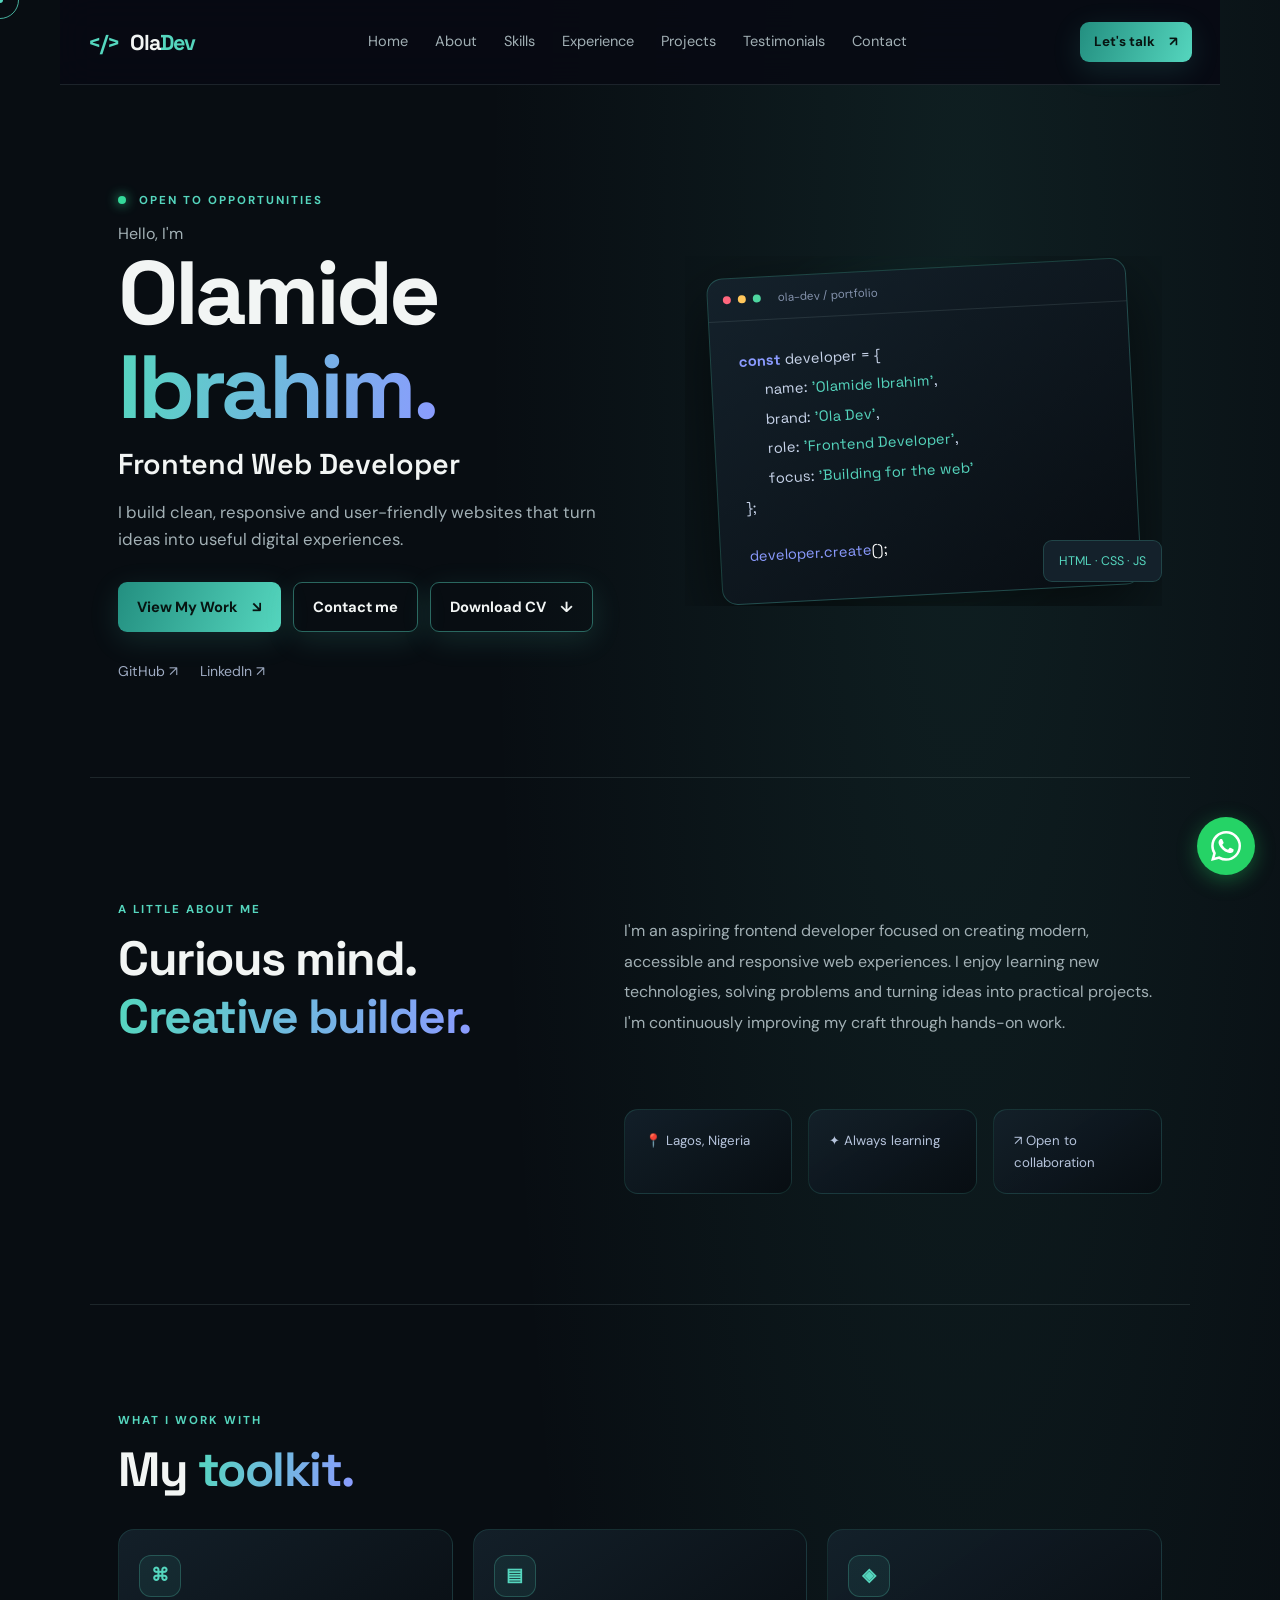
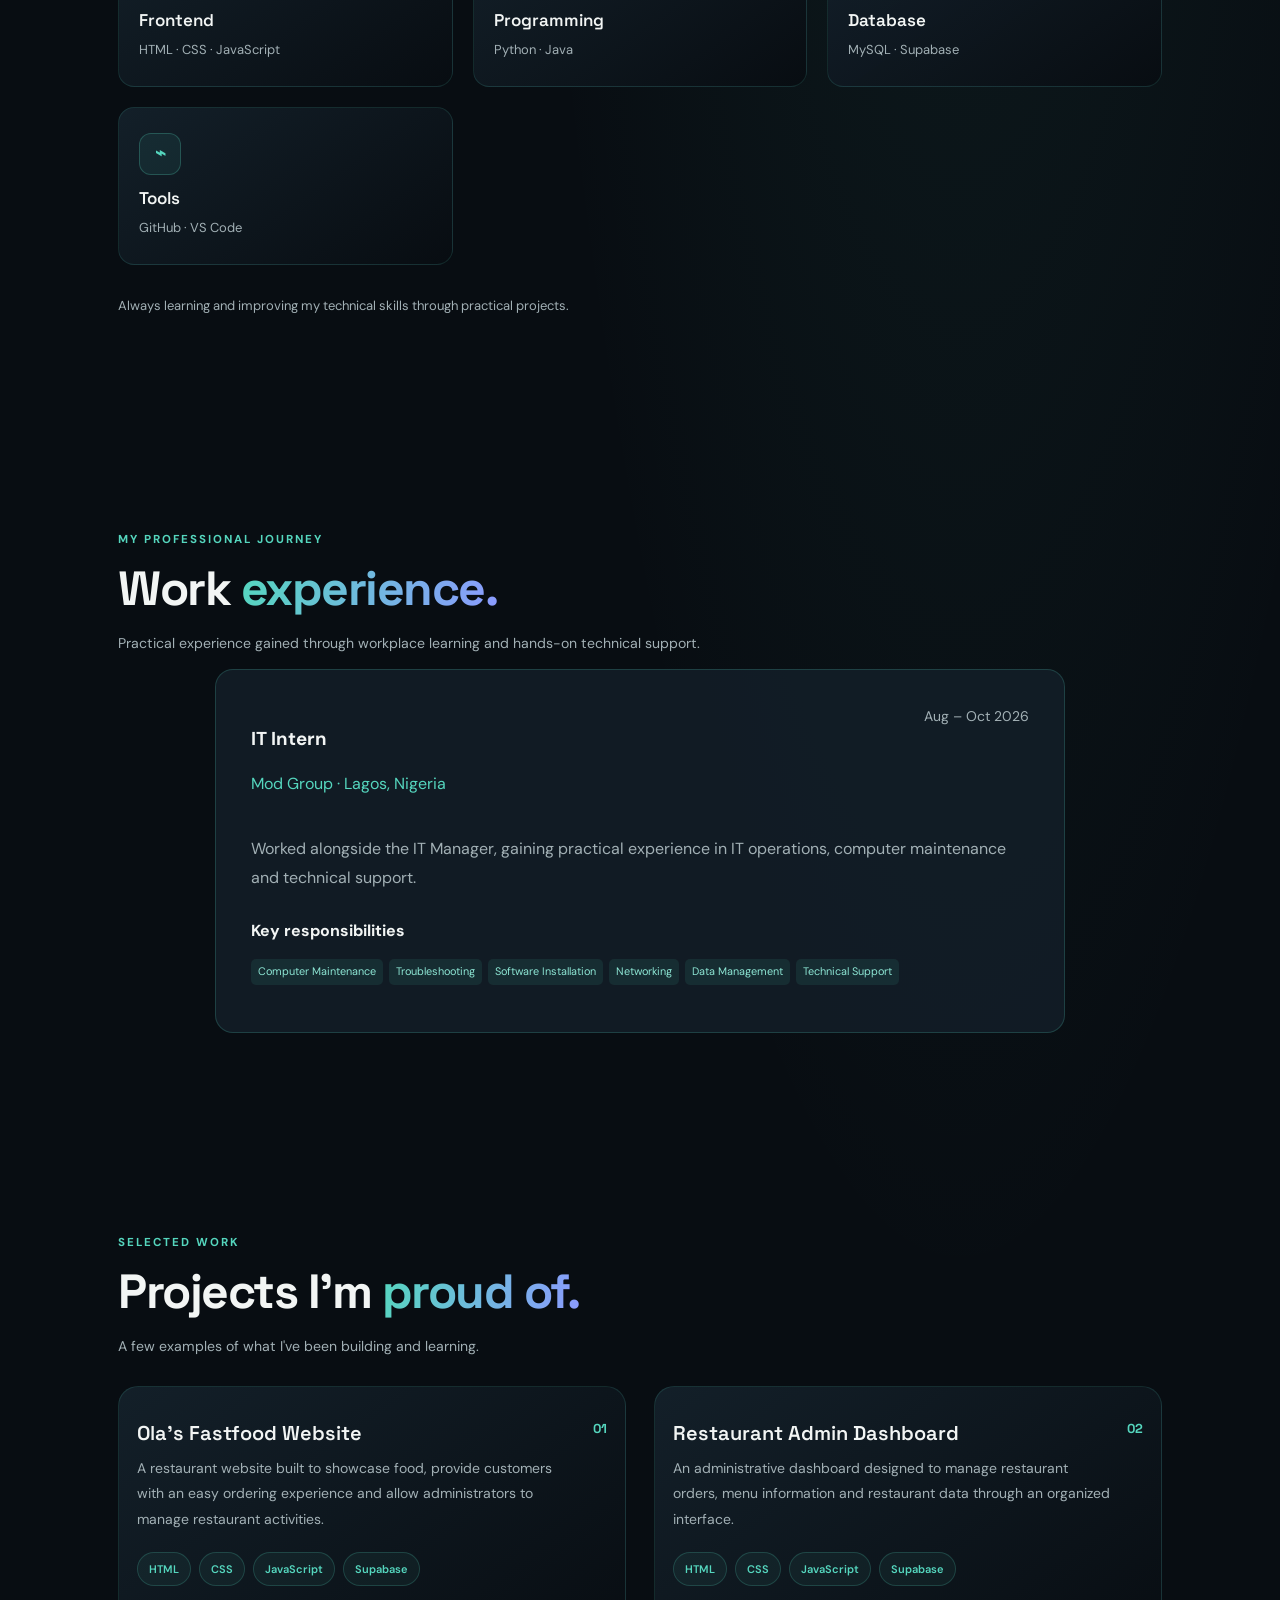
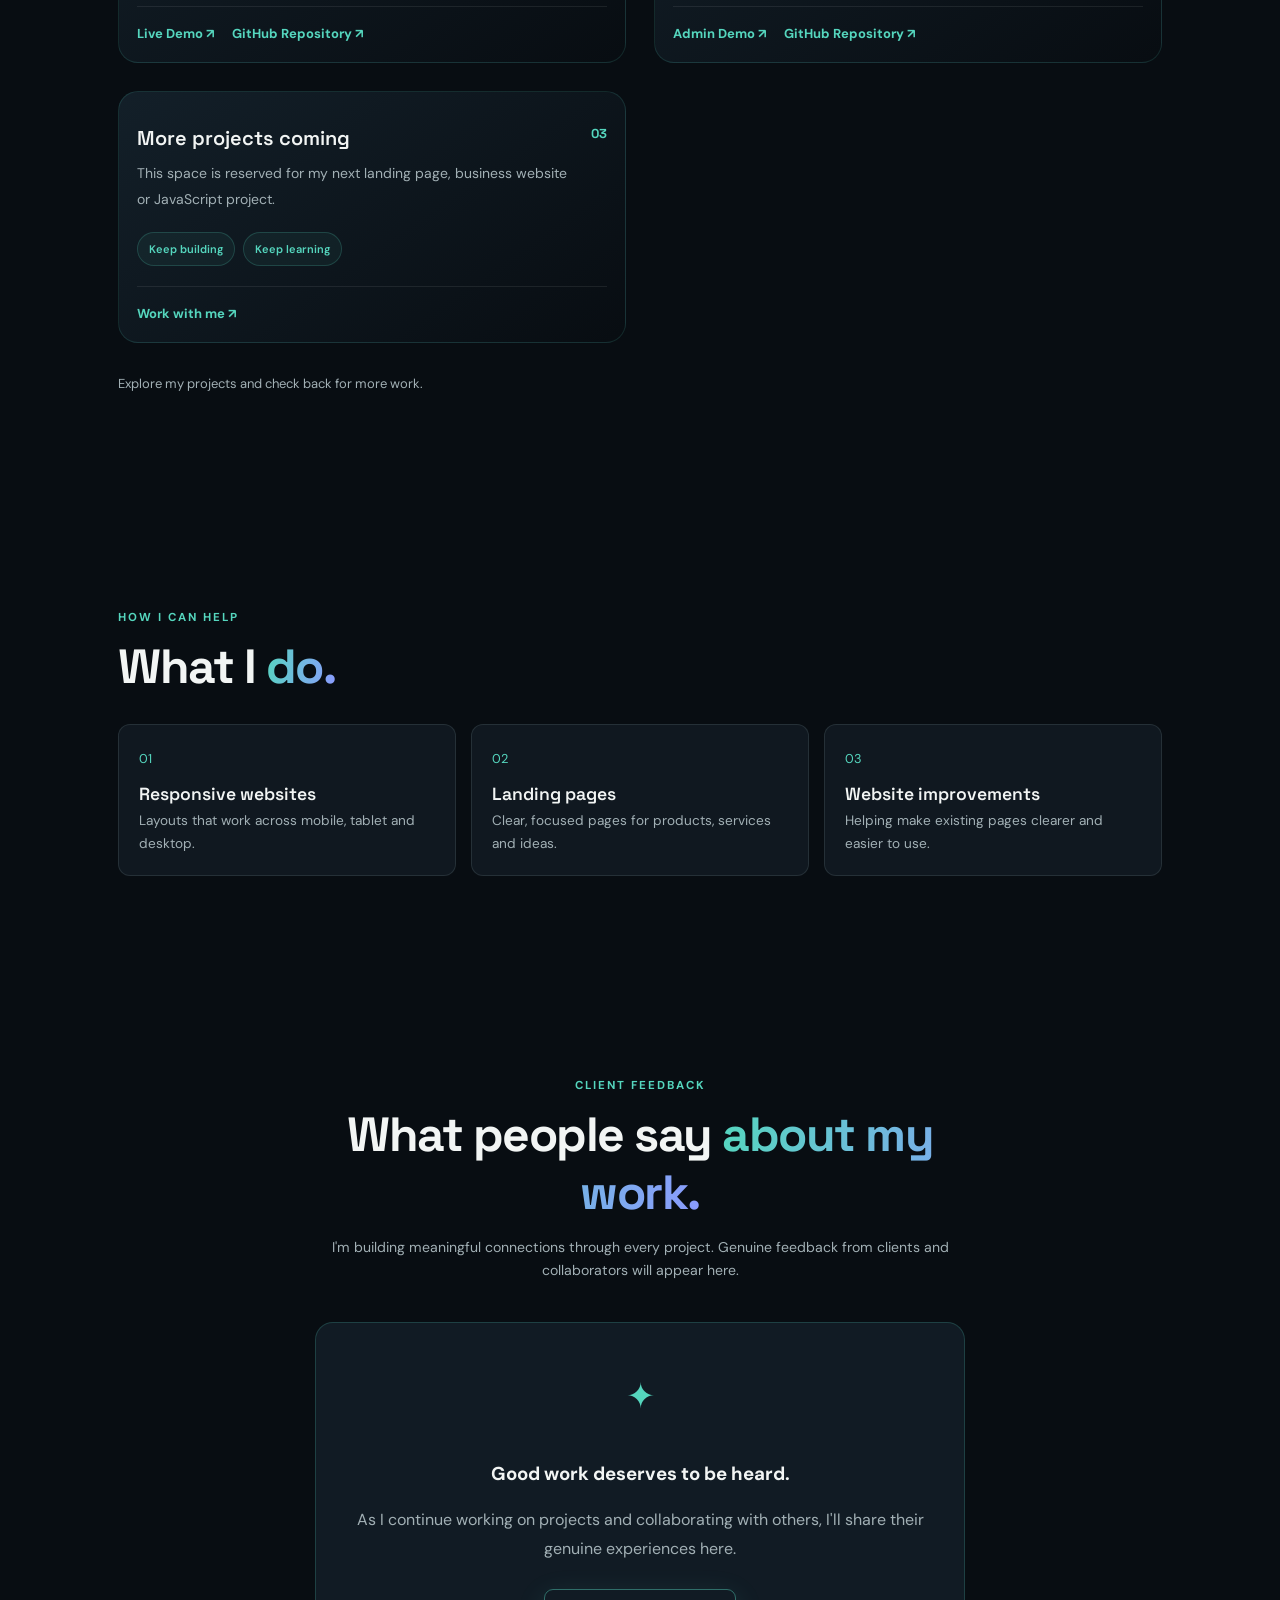
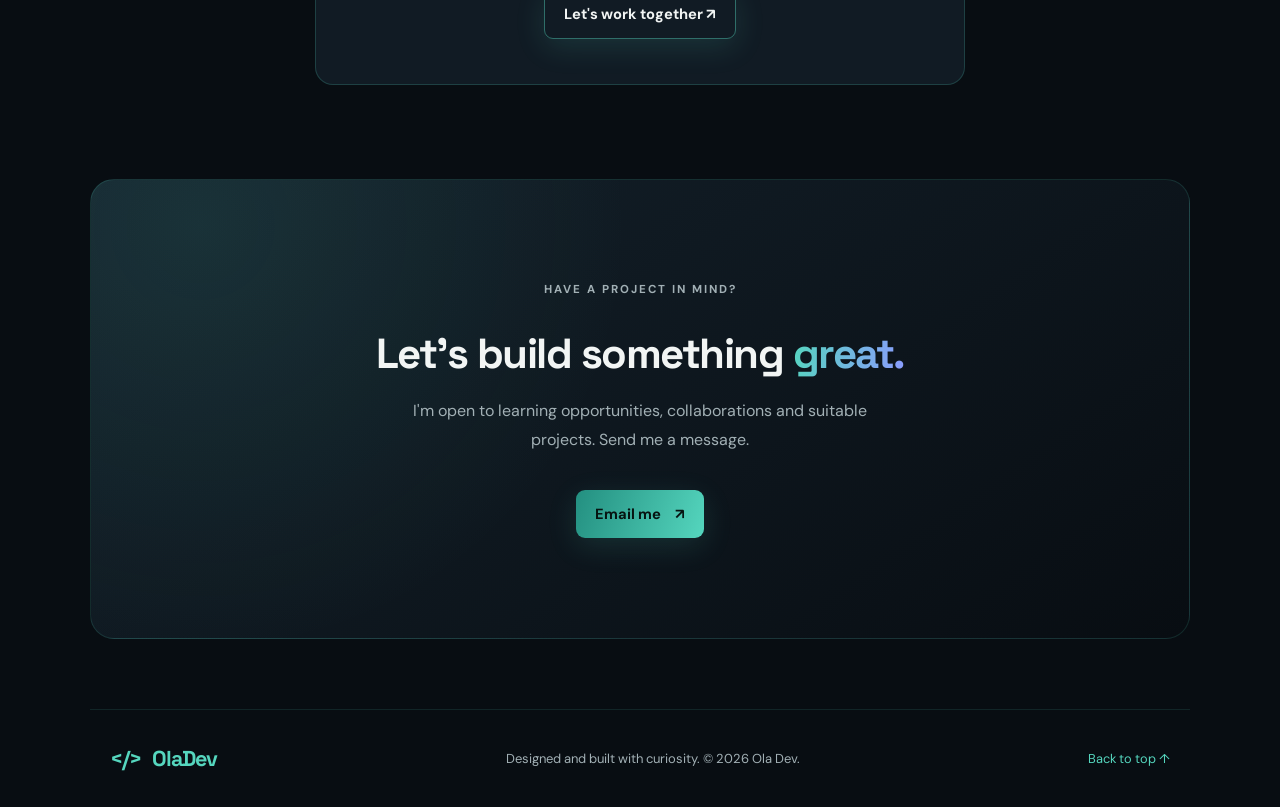
==== commit 03c52e10: "Update index.html" ====
--- a/index.html
+++ b/index.html
@@ -82,6 +82,7 @@
       <a href="#home">Home</a>
       <a href="#about">About</a>
       <a href="#skills">Skills</a>
+      <a href="#experience">Experience</a>
       <a href="#projects">Projects</a>
       <a href="testimonials">Testimonials</a>
       <a href="#contact">Contact</a>
--- a/style.css
+++ b/style.css
@@ -1814,3 +1814,63 @@
     padding: 35px 20px;
   }
 }
+
+/* EXPERIENCE SECTION */
+
+.experience-card {
+  max-width: 850px;
+  margin: 0 auto;
+  padding: 35px;
+  background: rgba(20, 33, 43, 0.75);
+  border: 1px solid rgba(85, 214, 190, 0.2);
+  border-radius: 18px;
+  transition: transform 0.3s ease, border-color 0.3s ease;
+}
+
+.experience-card:hover {
+  transform: translateY(-5px);
+  border-color: #55D6BE;
+}
+
+.experience-top {
+  display: flex;
+  justify-content: space-between;
+  align-items: flex-start;
+  gap: 20px;
+  margin-bottom: 22px;
+}
+
+.experience-top h3 {
+  margin-bottom: 7px;
+}
+
+.experience-company {
+  color: #55D6BE;
+}
+
+.experience-date {
+  color: #A2B0B5;
+  font-size: 14px;
+  white-space: nowrap;
+}
+
+.experience-description {
+  color: #A2B0B5;
+  line-height: 1.8;
+  margin-bottom: 25px;
+}
+
+.experience-card h4 {
+  margin-bottom: 15px;
+}
+
+@media (max-width: 600px) {
+  .experience-card {
+    padding: 25px 20px;
+  }
+
+  .experience-top {
+    flex-direction: column;
+    gap: 10px;
+  }
+}
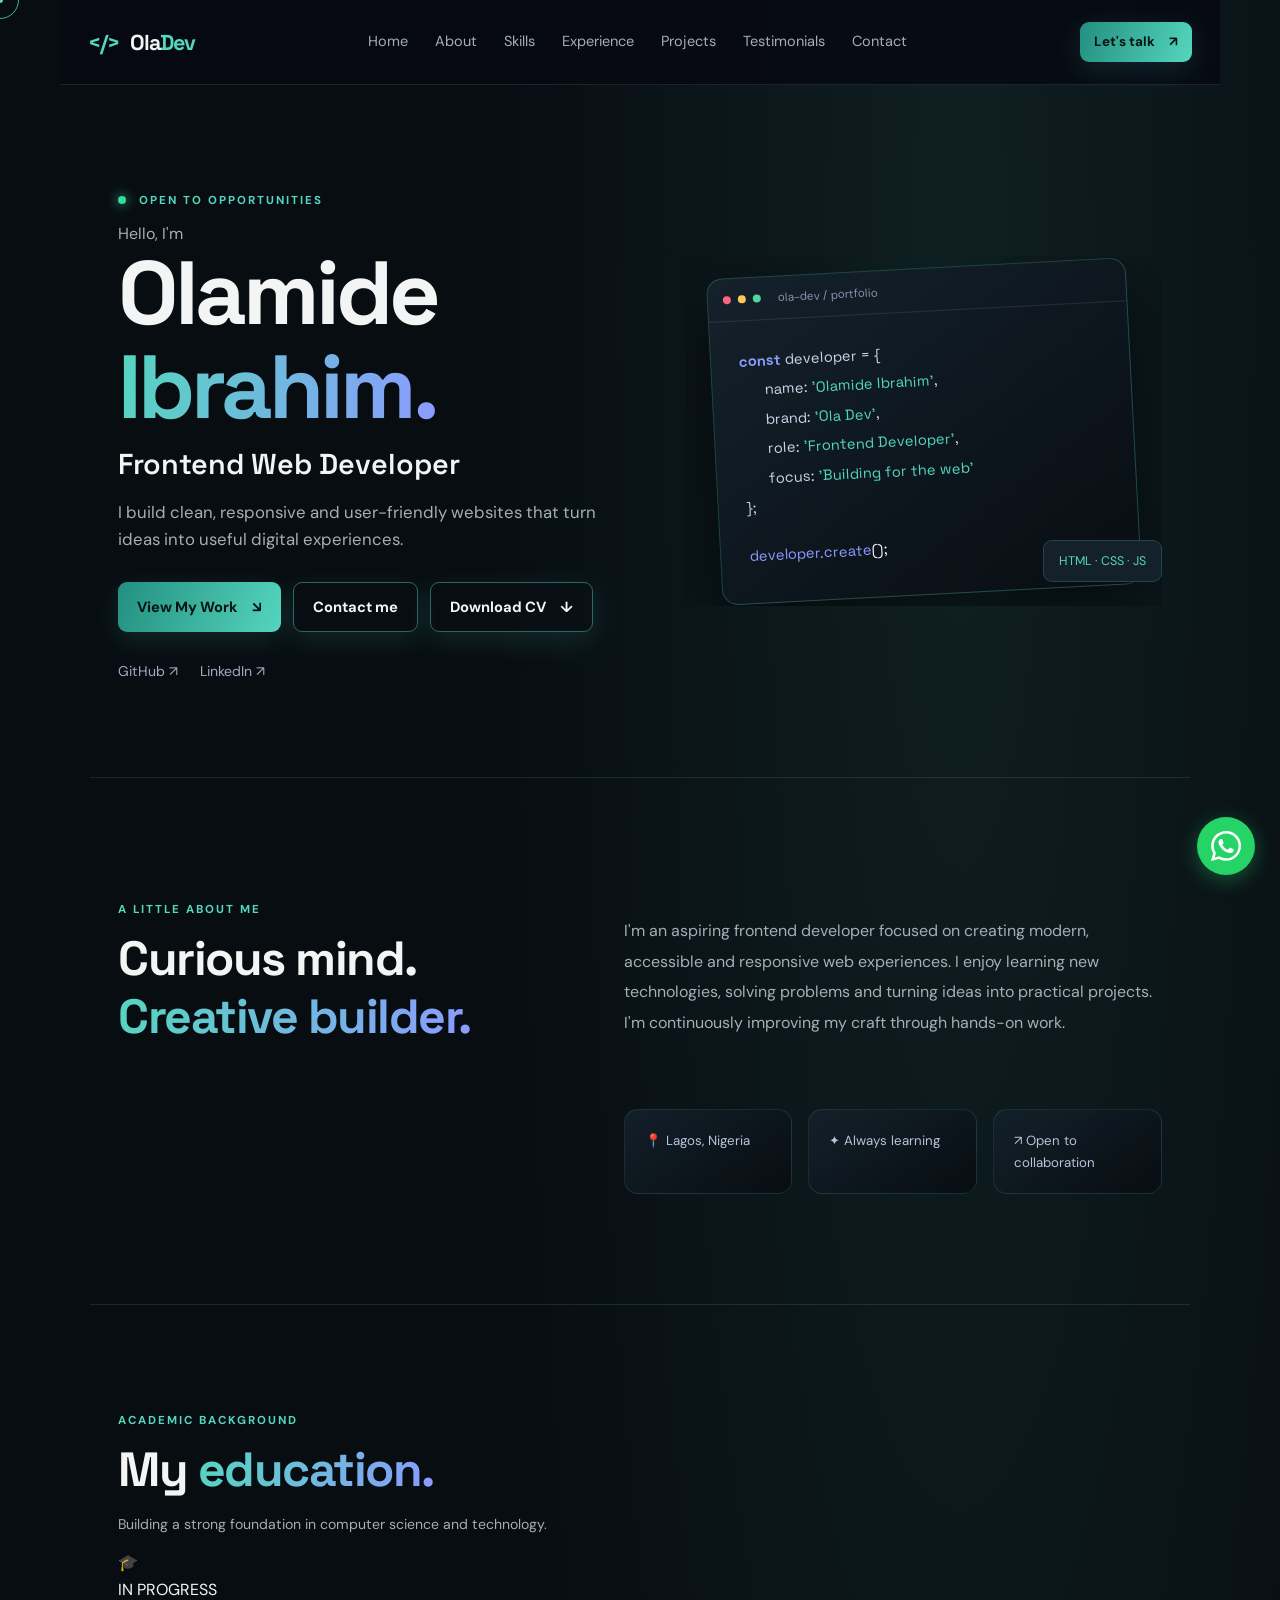
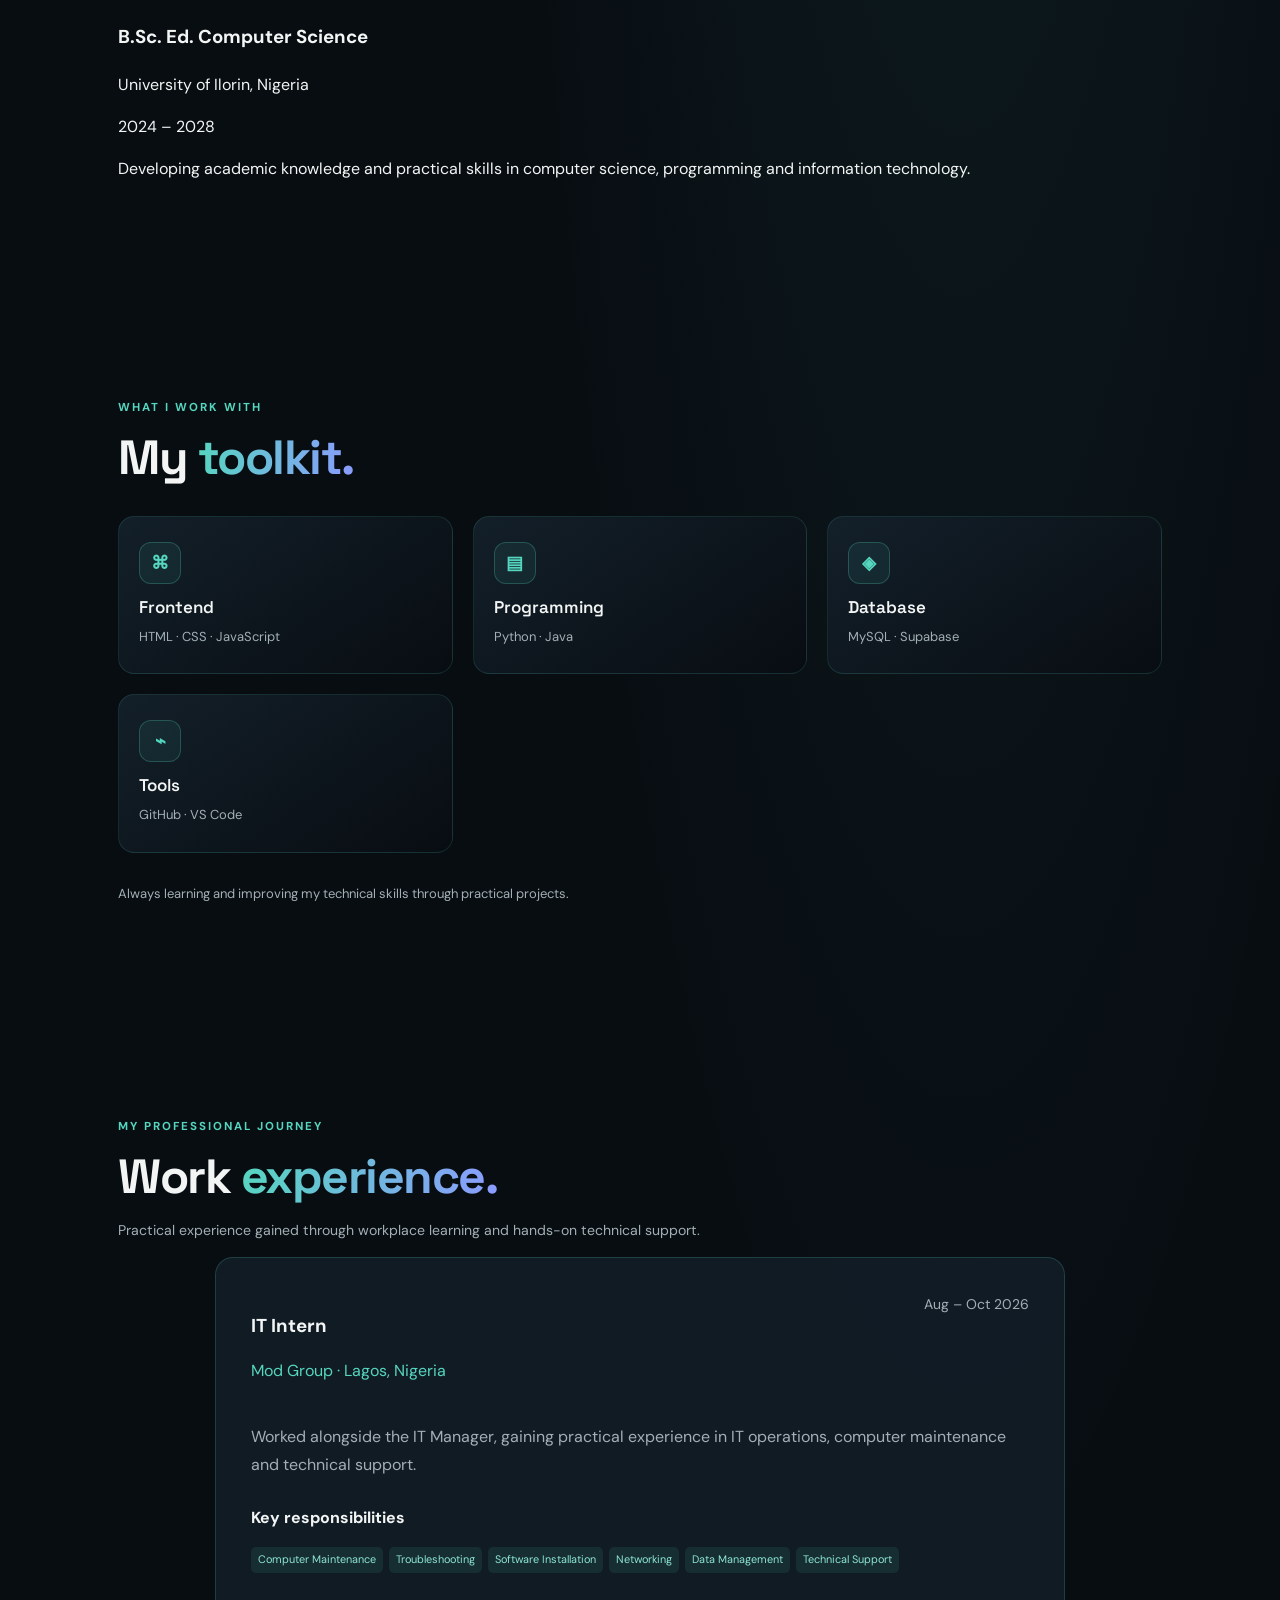
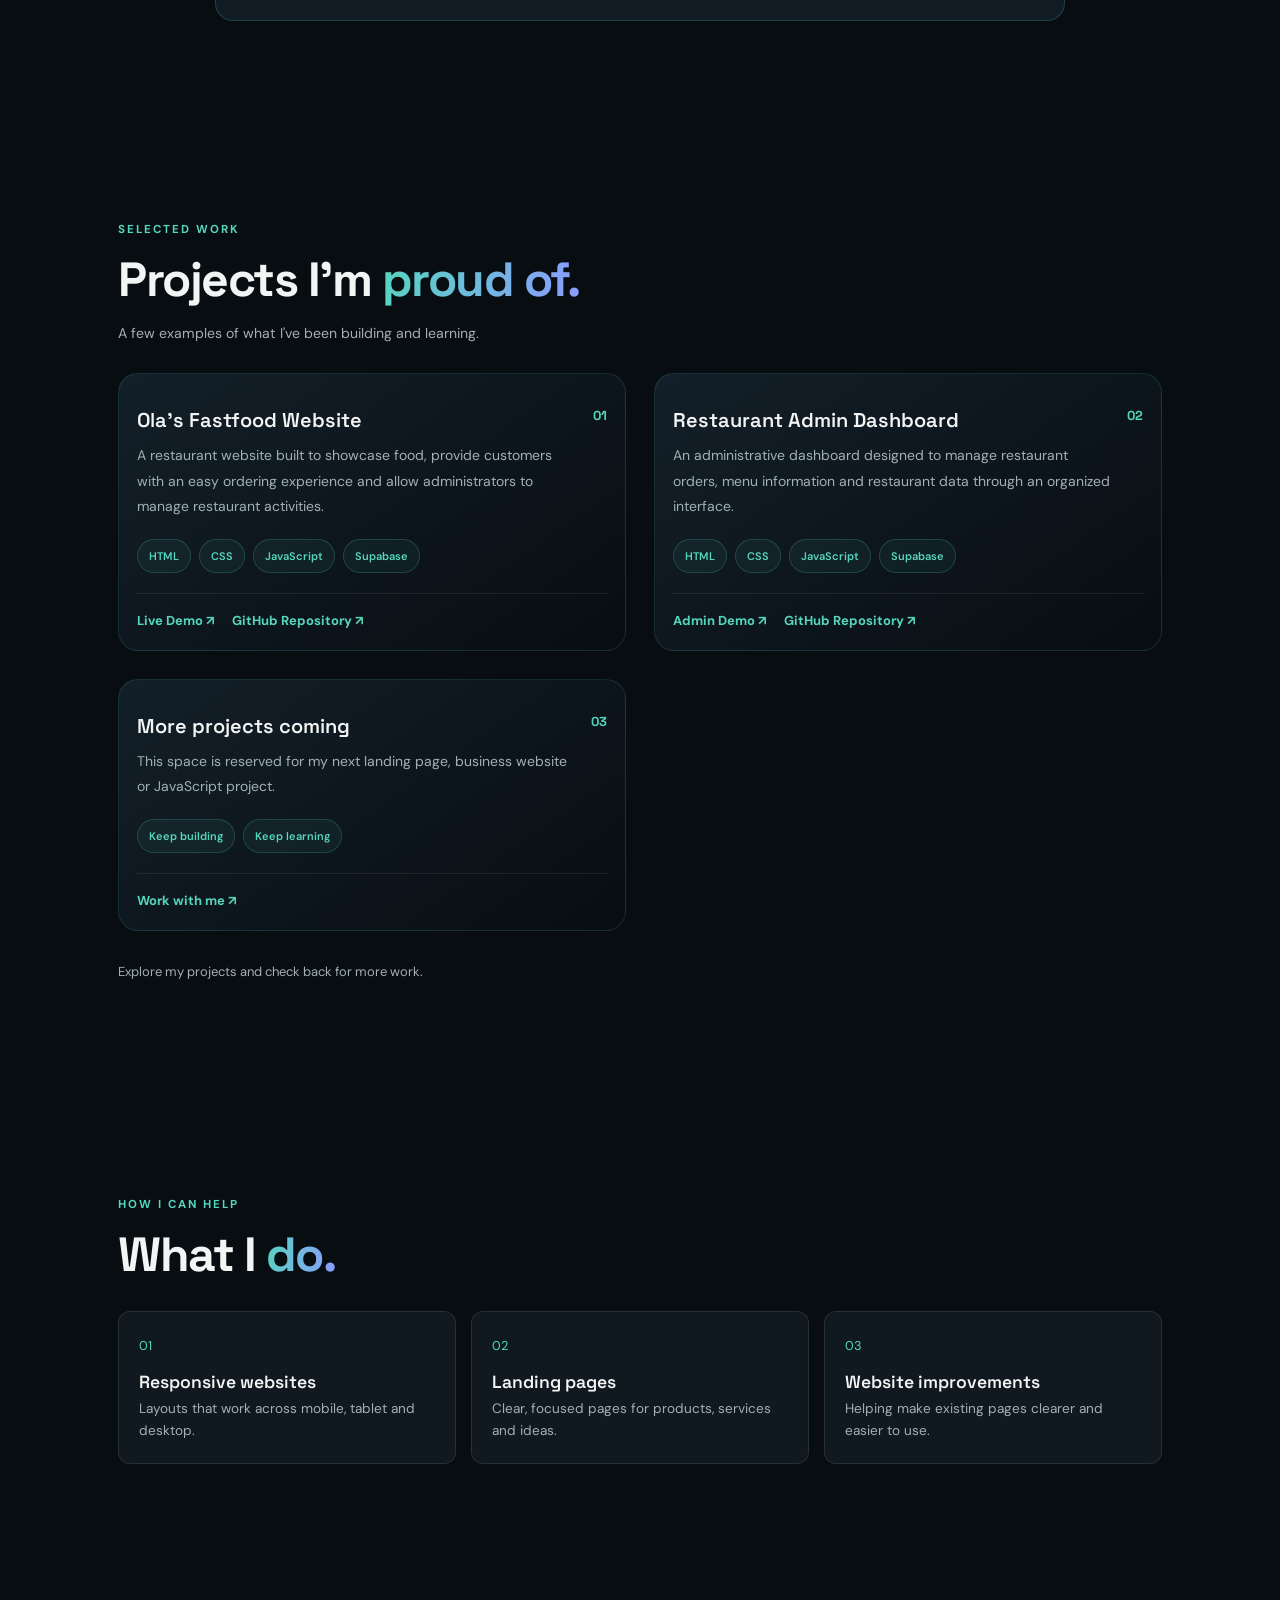
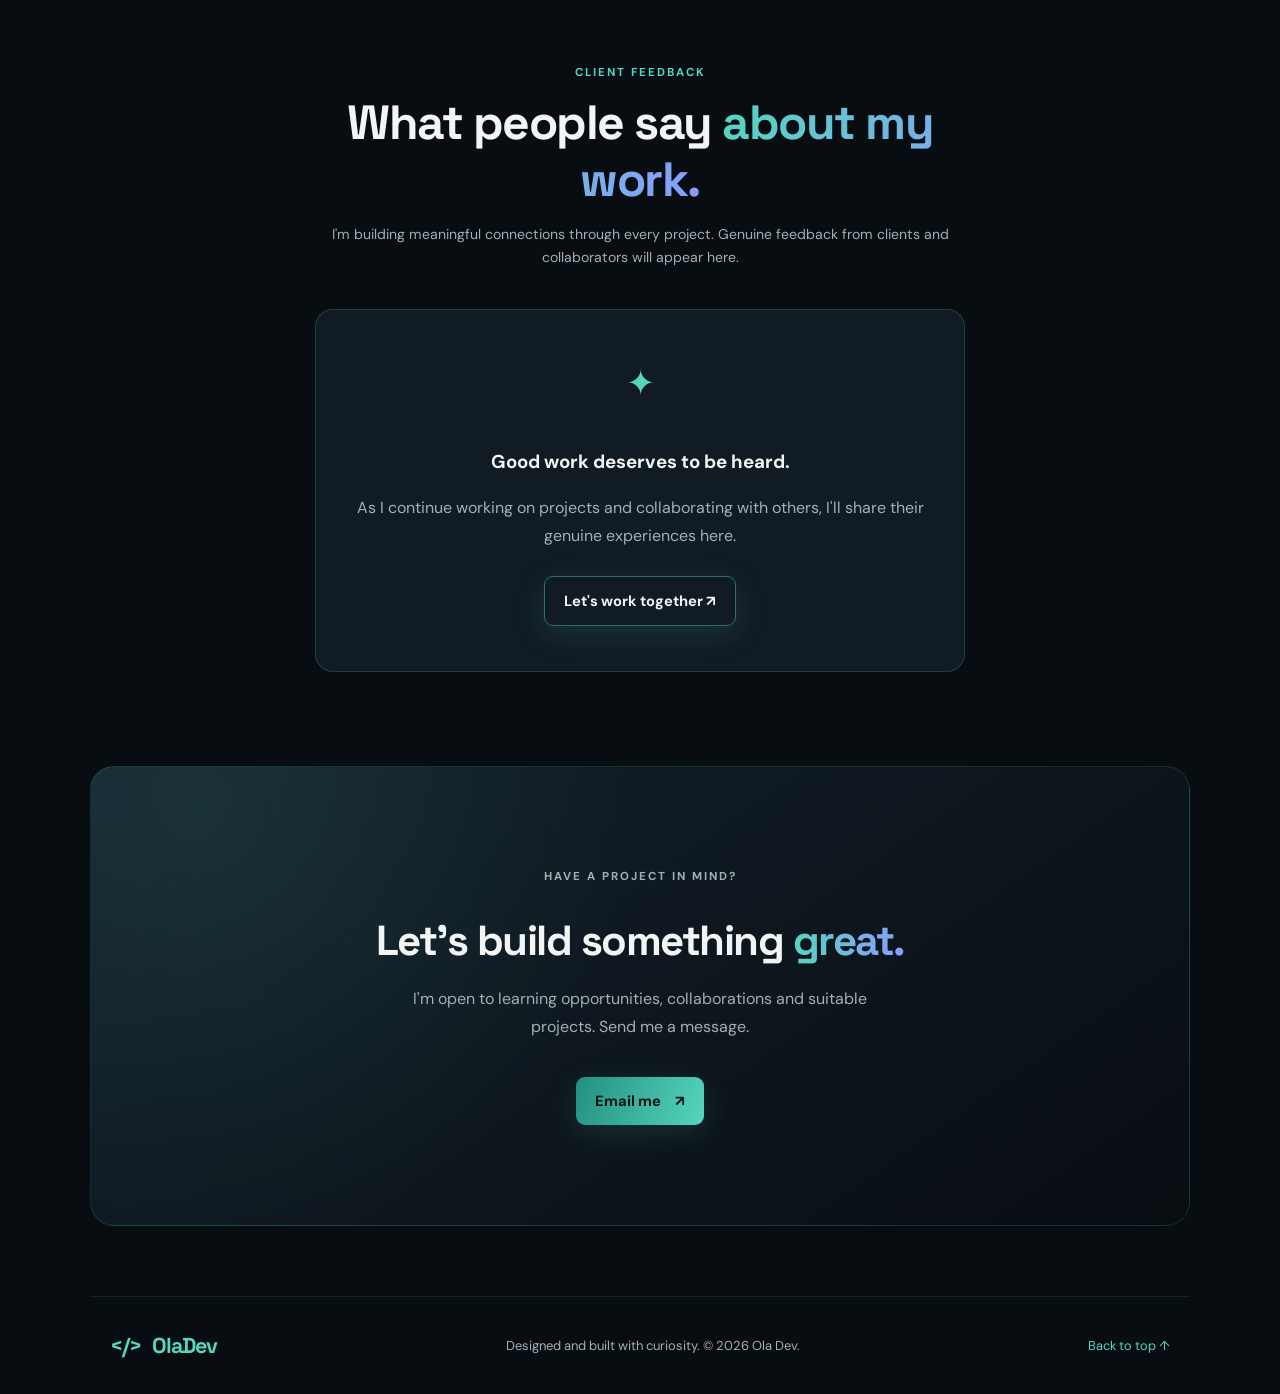
==== commit ad86351b: "Update index.html" ====
--- a/index.html
+++ b/index.html
@@ -243,6 +243,45 @@
 
     </section>
 
+    
+<!-- EDUCATION SECTION -->
+<section class="section education" id="education">
+
+  <div class="section-heading">
+    <p class="eyebrow">ACADEMIC BACKGROUND</p>
+
+    <h2>
+      My <span class="gradient-text">education.</span>
+    </h2>
+
+    <p class="section-subtitle">
+      Building a strong foundation in computer science and technology.
+    </p>
+  </div>
+
+  <div class="education-card">
+    <div class="education-icon">🎓</div>
+
+    <div class="education-details">
+      <span class="education-status">IN PROGRESS</span>
+
+      <h3>B.Sc. Ed. Computer Science</h3>
+
+      <p class="education-school">
+        University of Ilorin, Nigeria
+      </p>
+
+      <p class="education-date">2024 – 2028</p>
+
+      <p class="education-description">
+        Developing academic knowledge and practical skills
+        in computer science, programming and information technology.
+      </p>
+    </div>
+  </div>
+
+</section>
+
 
     <!-- SKILLS SECTION -->
     <section class="section" id="skills">
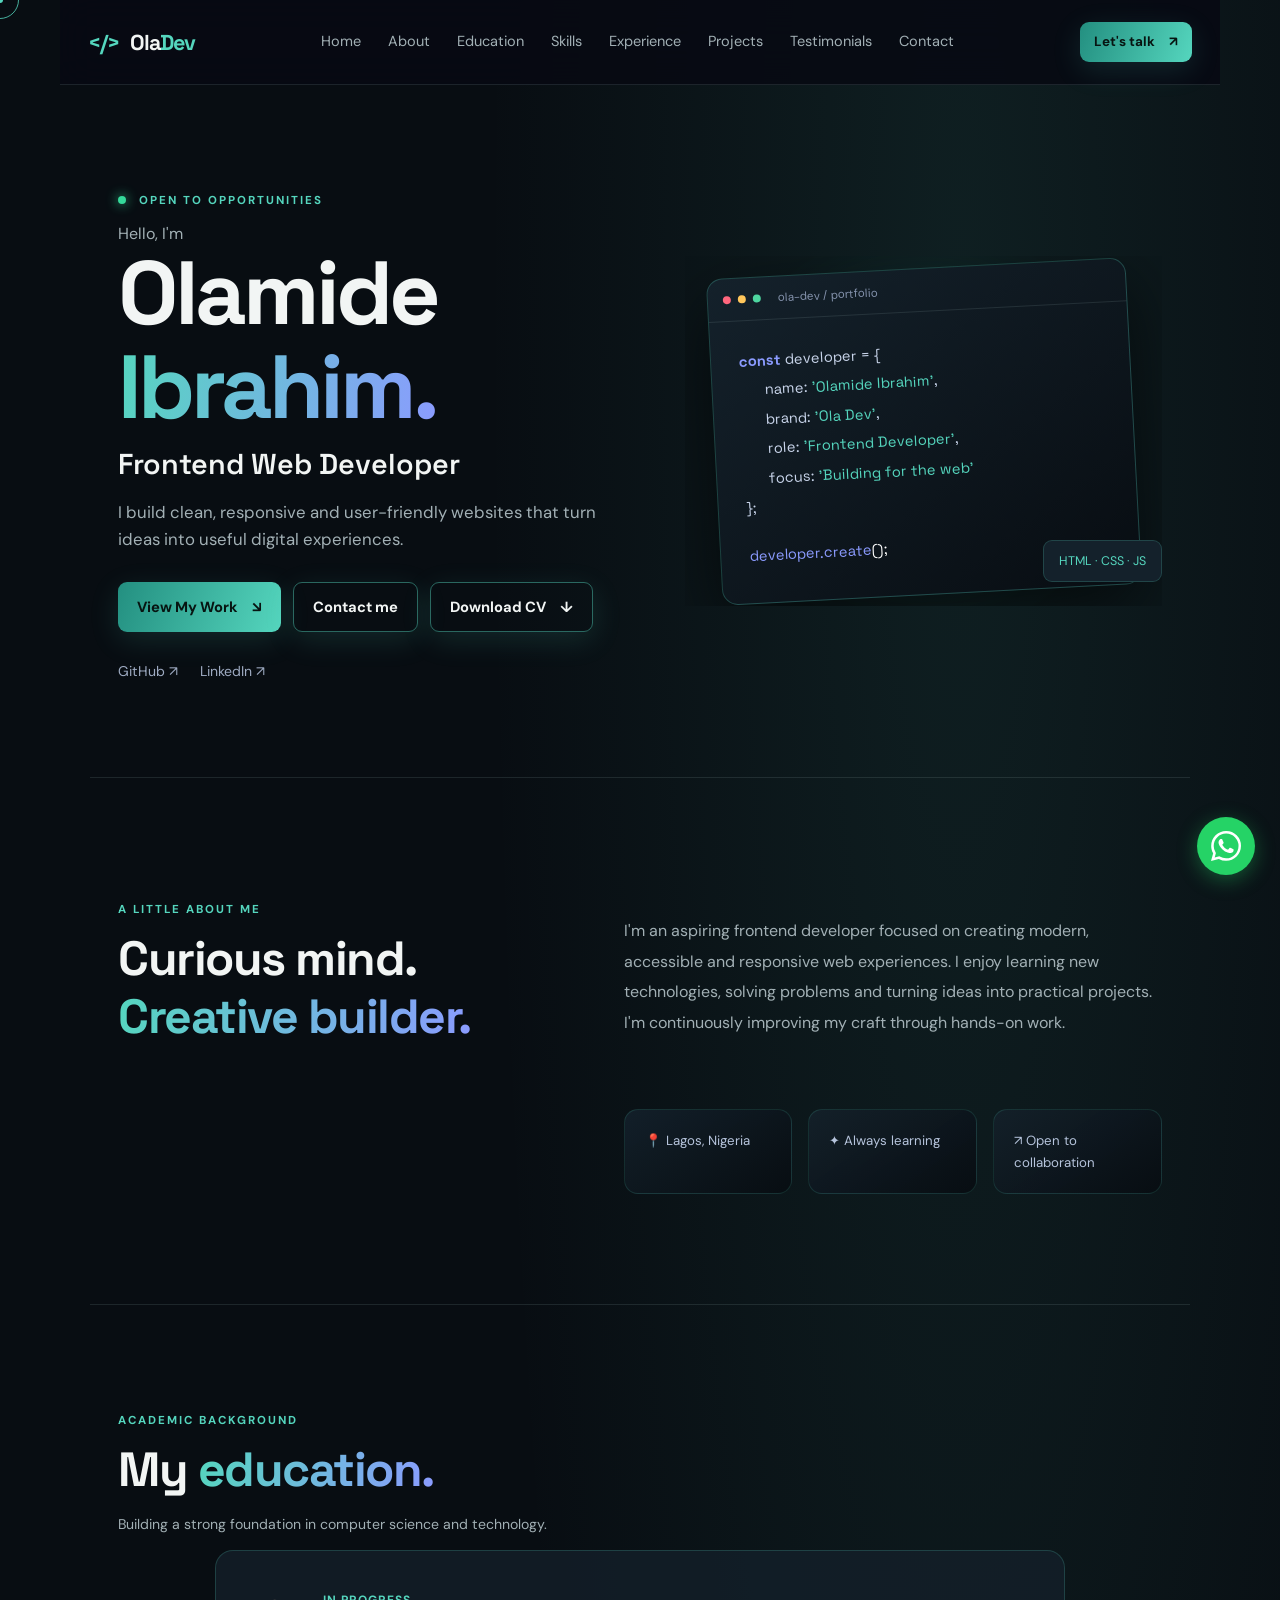
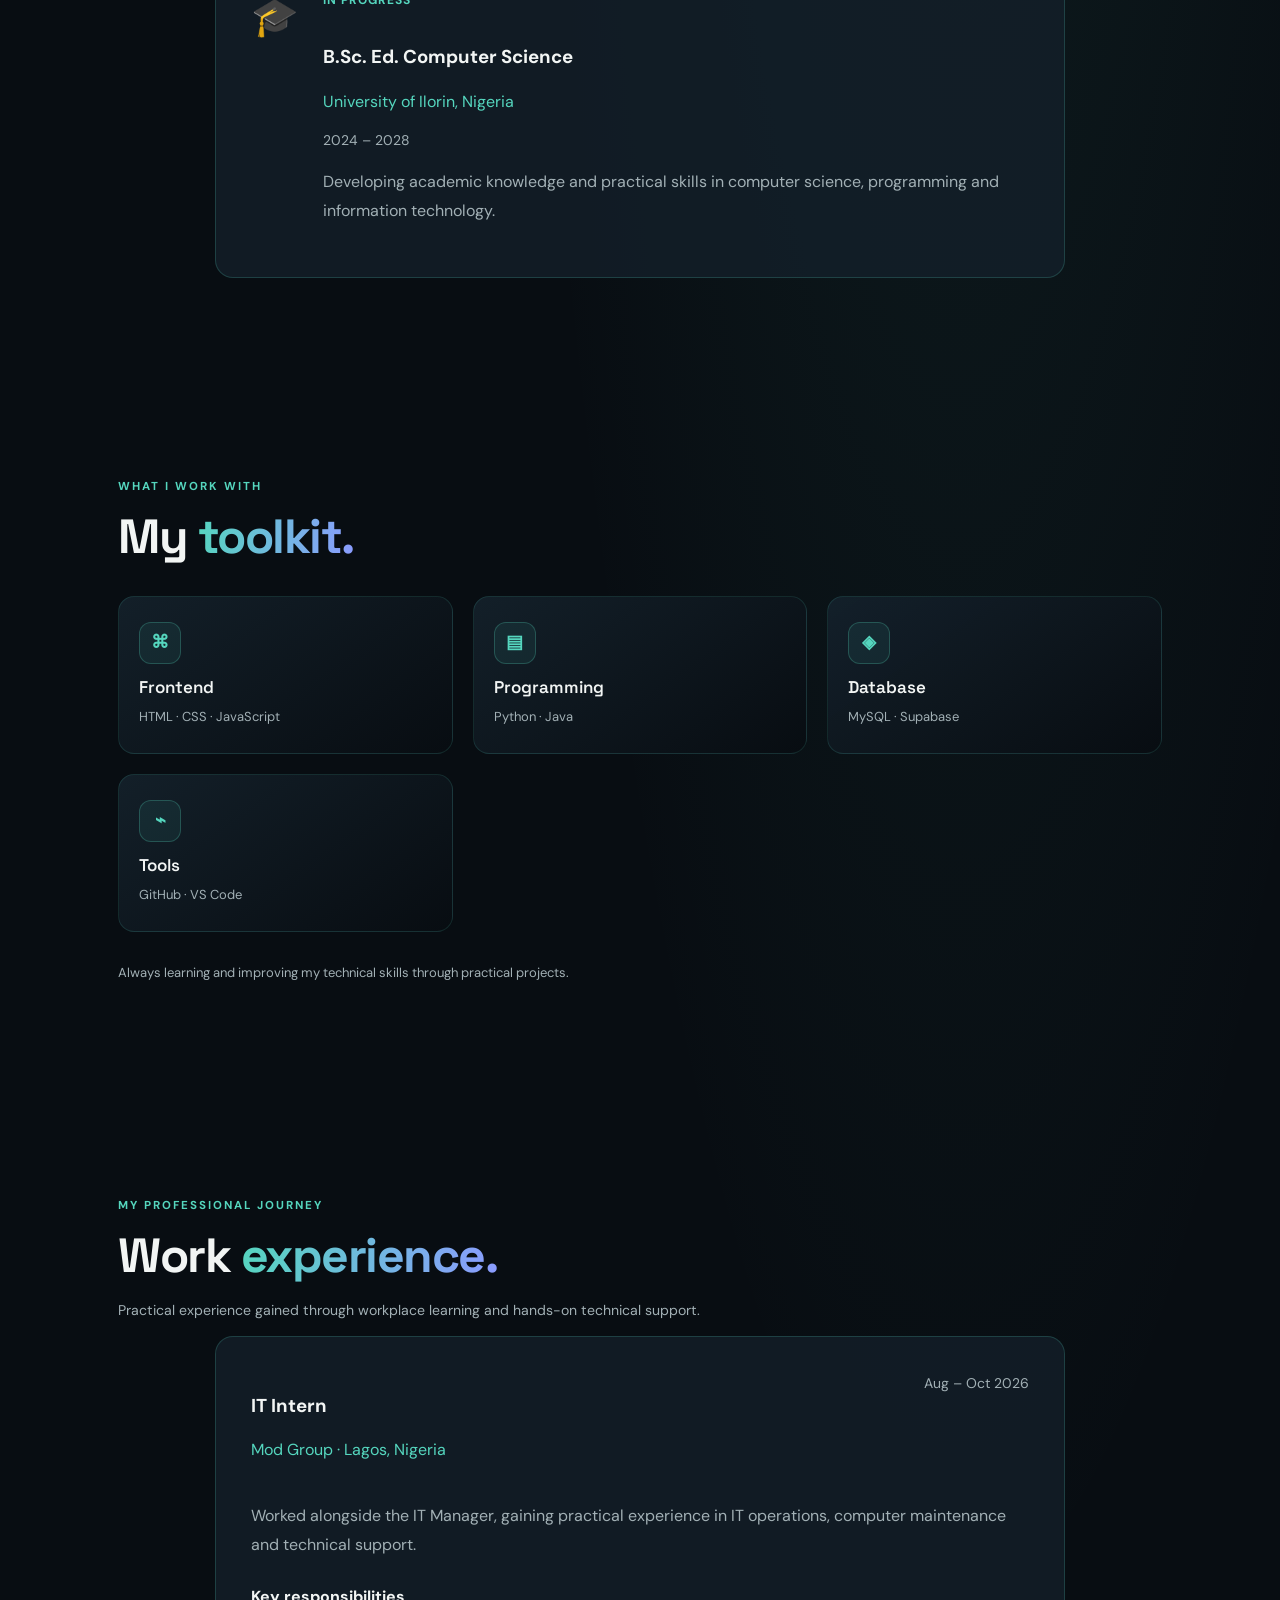
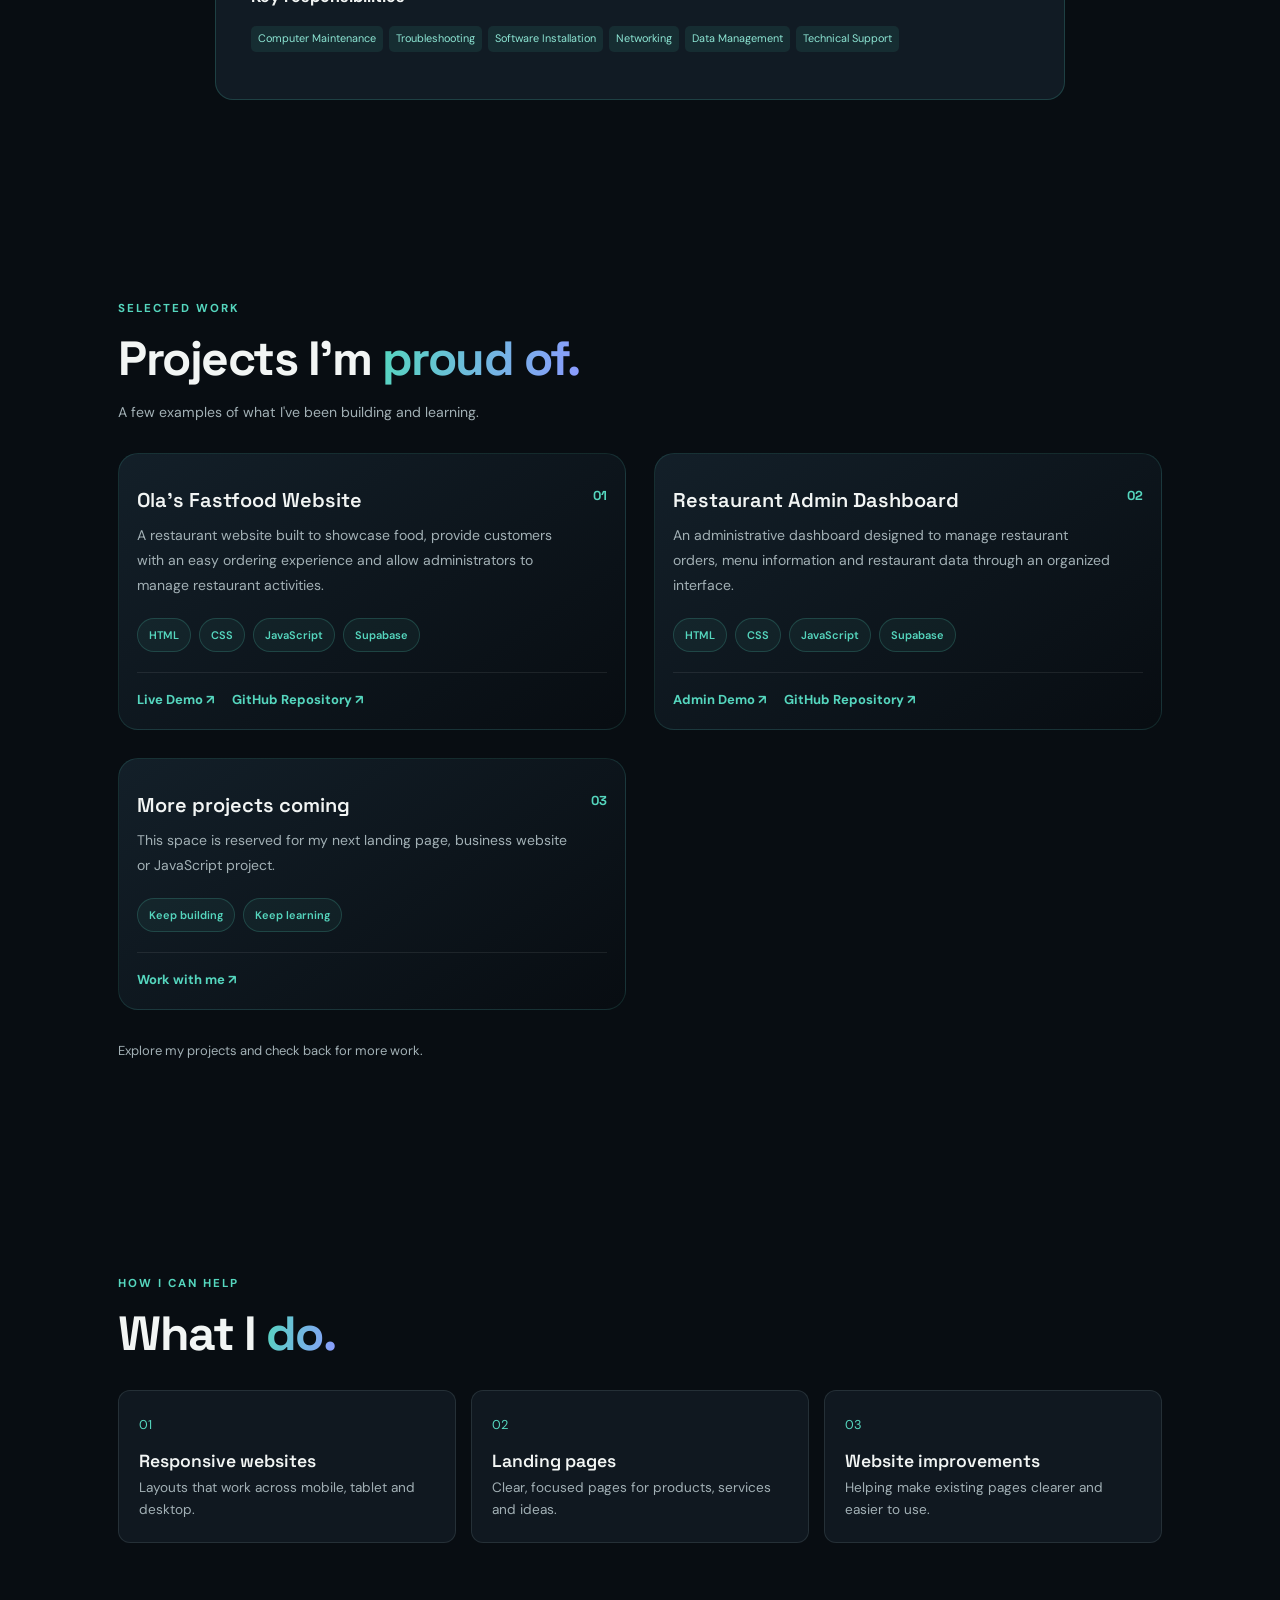
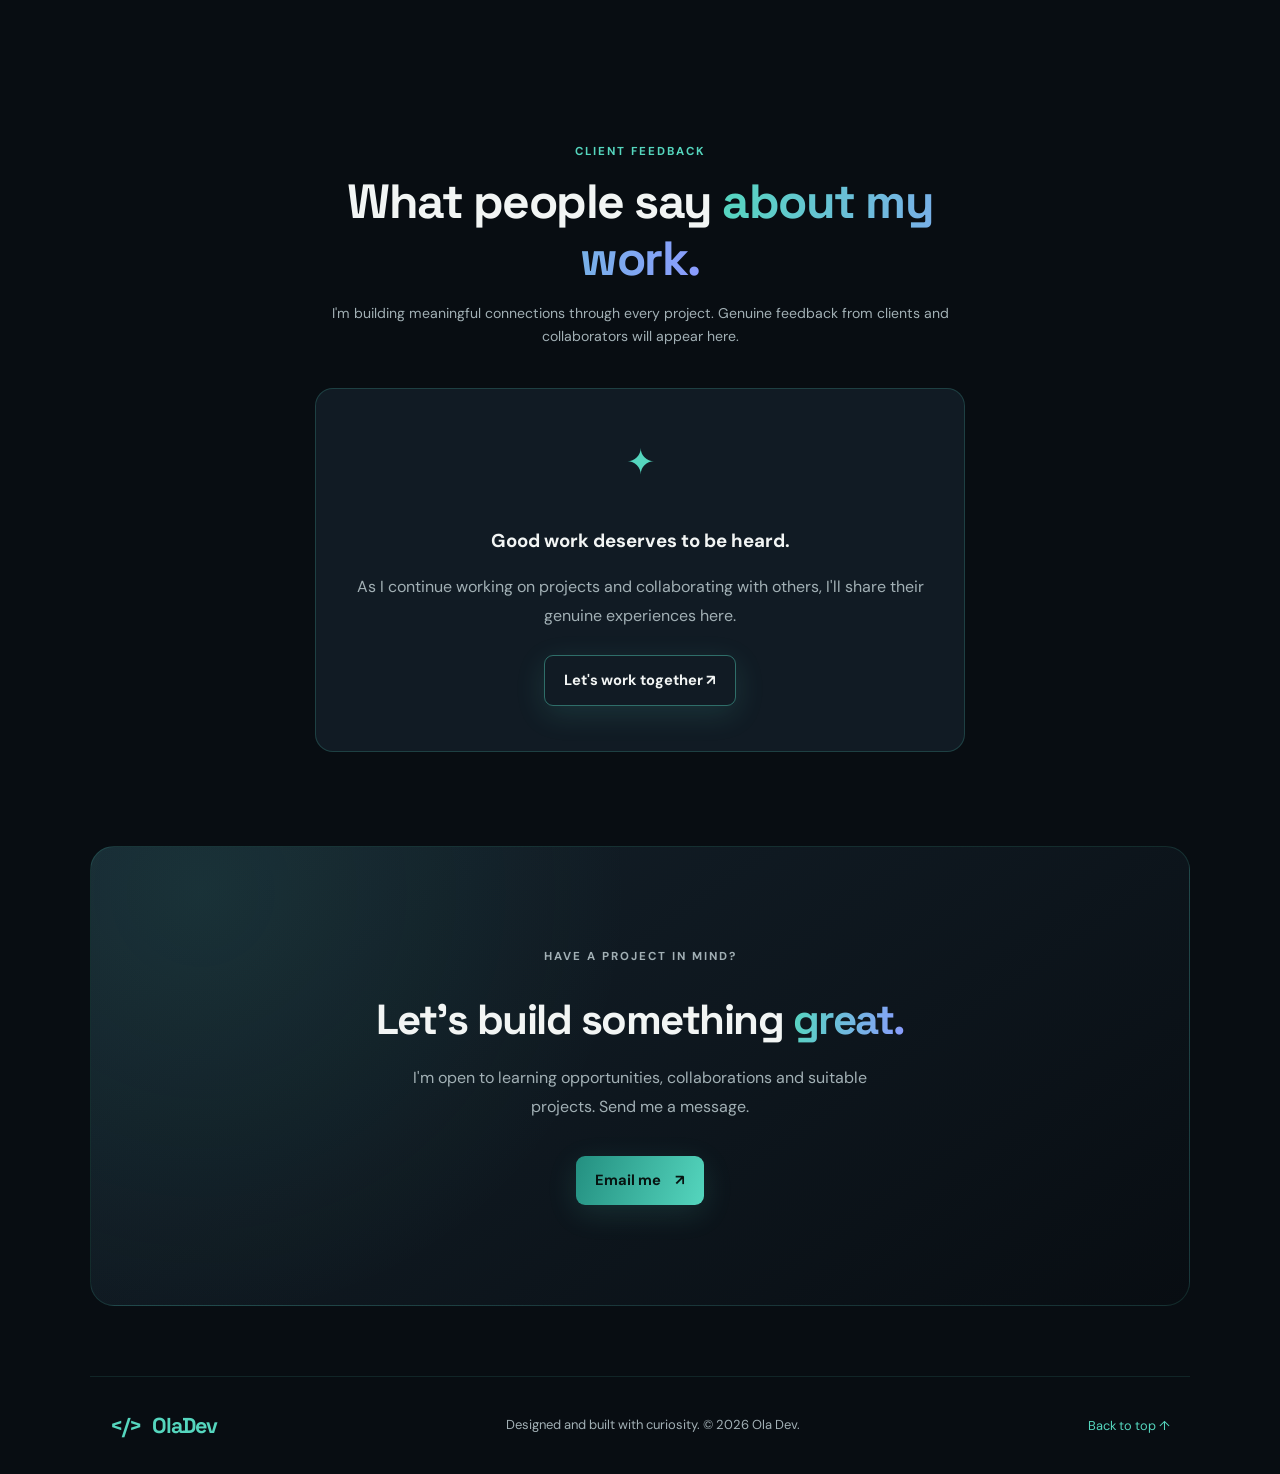
==== commit 4e79953e: "Update index.html" ====
--- a/index.html
+++ b/index.html
@@ -81,6 +81,7 @@
     <nav class="nav">
       <a href="#home">Home</a>
       <a href="#about">About</a>
+      <a href="#education">Education</a>
       <a href="#skills">Skills</a>
       <a href="#experience">Experience</a>
       <a href="#projects">Projects</a>
--- a/style.css
+++ b/style.css
@@ -1874,3 +1874,67 @@
     gap: 10px;
   }
 }
+
+/* EDUCATION SECTION */
+
+.education-card {
+  max-width: 850px;
+  margin: 0 auto;
+  display: flex;
+  align-items: flex-start;
+  gap: 25px;
+  padding: 35px;
+  background: rgba(20, 33, 43, 0.75);
+  border: 1px solid rgba(85, 214, 190, 0.2);
+  border-radius: 18px;
+  transition: transform 0.3s ease, border-color 0.3s ease;
+}
+
+.education-card:hover {
+  transform: translateY(-5px);
+  border-color: #55D6BE;
+}
+
+.education-icon {
+  font-size: 38px;
+}
+
+.education-status {
+  display: inline-block;
+  color: #55D6BE;
+  font-size: 12px;
+  font-weight: 700;
+  letter-spacing: 1px;
+  margin-bottom: 12px;
+}
+
+.education-details h3 {
+  margin-bottom: 8px;
+}
+
+.education-school {
+  color: #55D6BE;
+  margin-bottom: 8px;
+}
+
+.education-date {
+  color: #A2B0B5;
+  font-size: 14px;
+  margin-bottom: 15px;
+}
+
+.education-description {
+  color: #A2B0B5;
+  line-height: 1.8;
+}
+
+@media (max-width: 600px) {
+  .education-card {
+    padding: 25px 20px;
+    gap: 15px;
+  }
+
+  .education-icon {
+    font-size: 28px;
+  }
+}
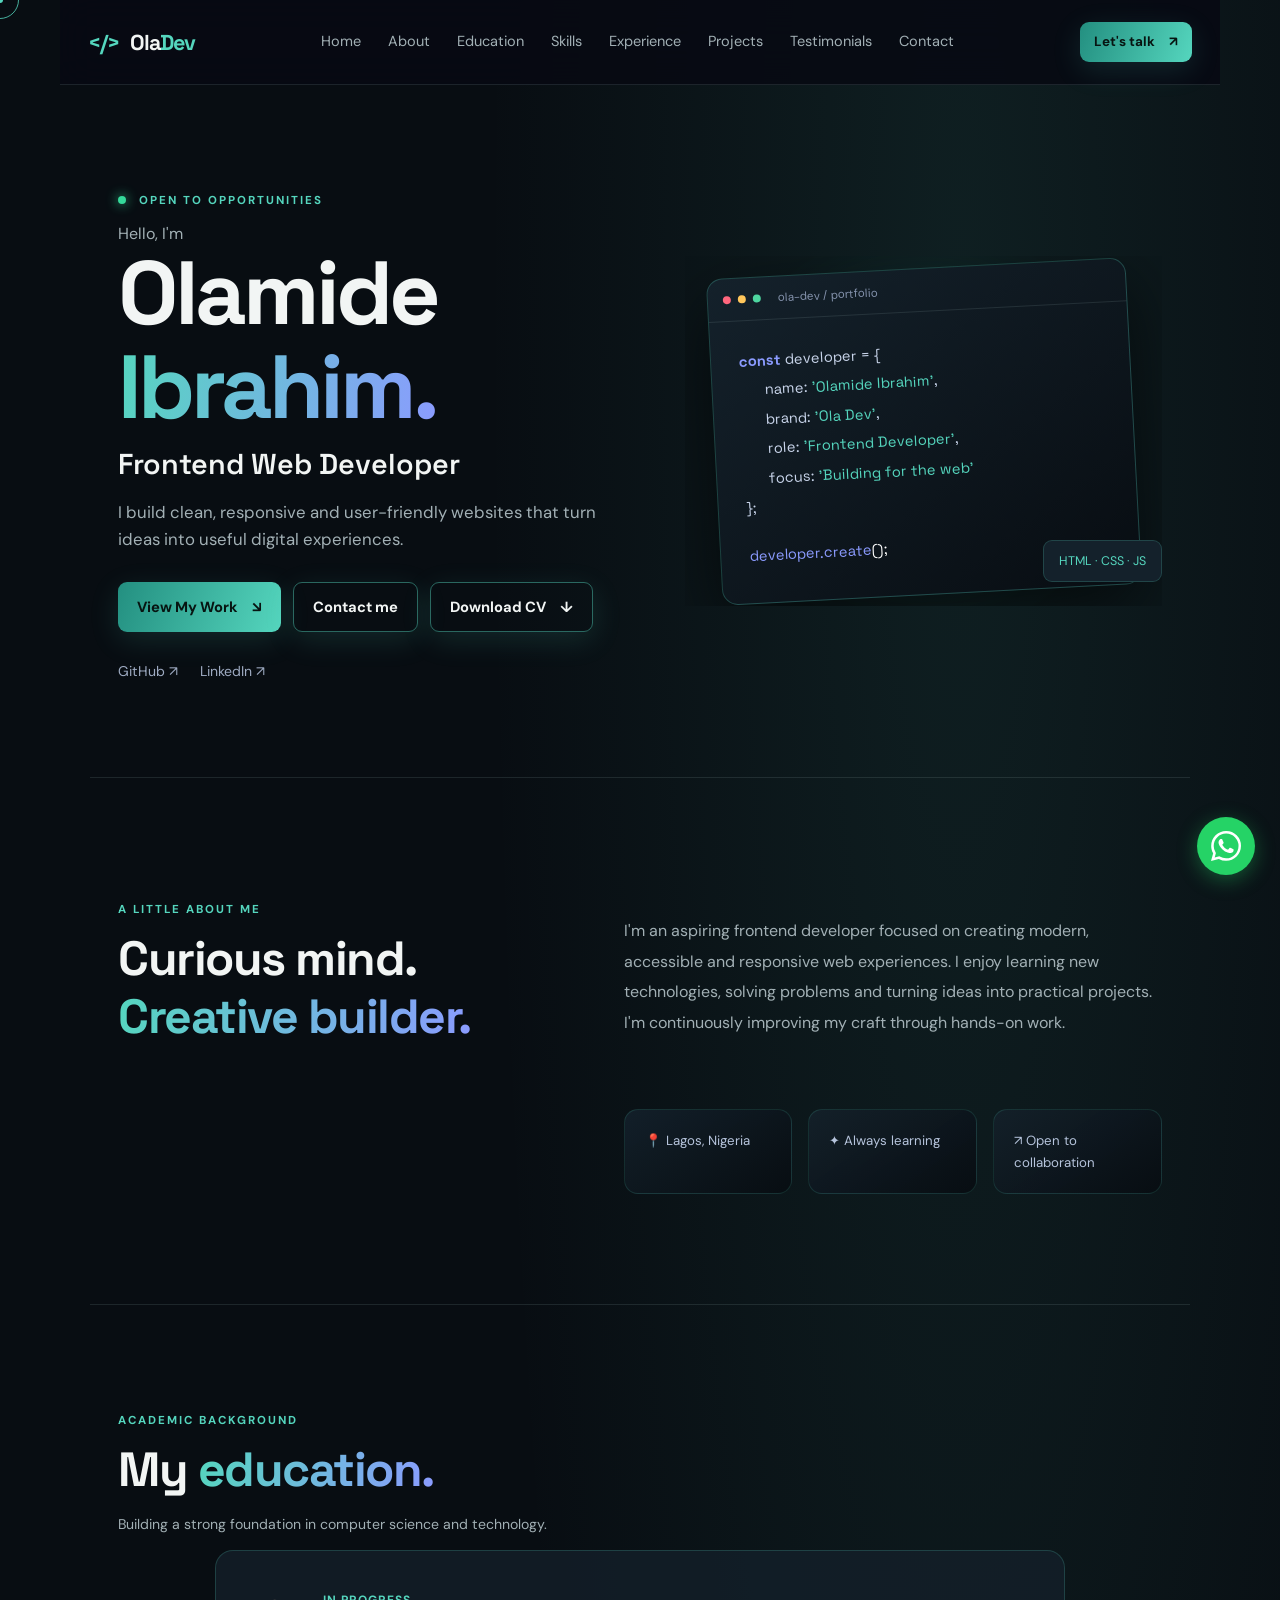
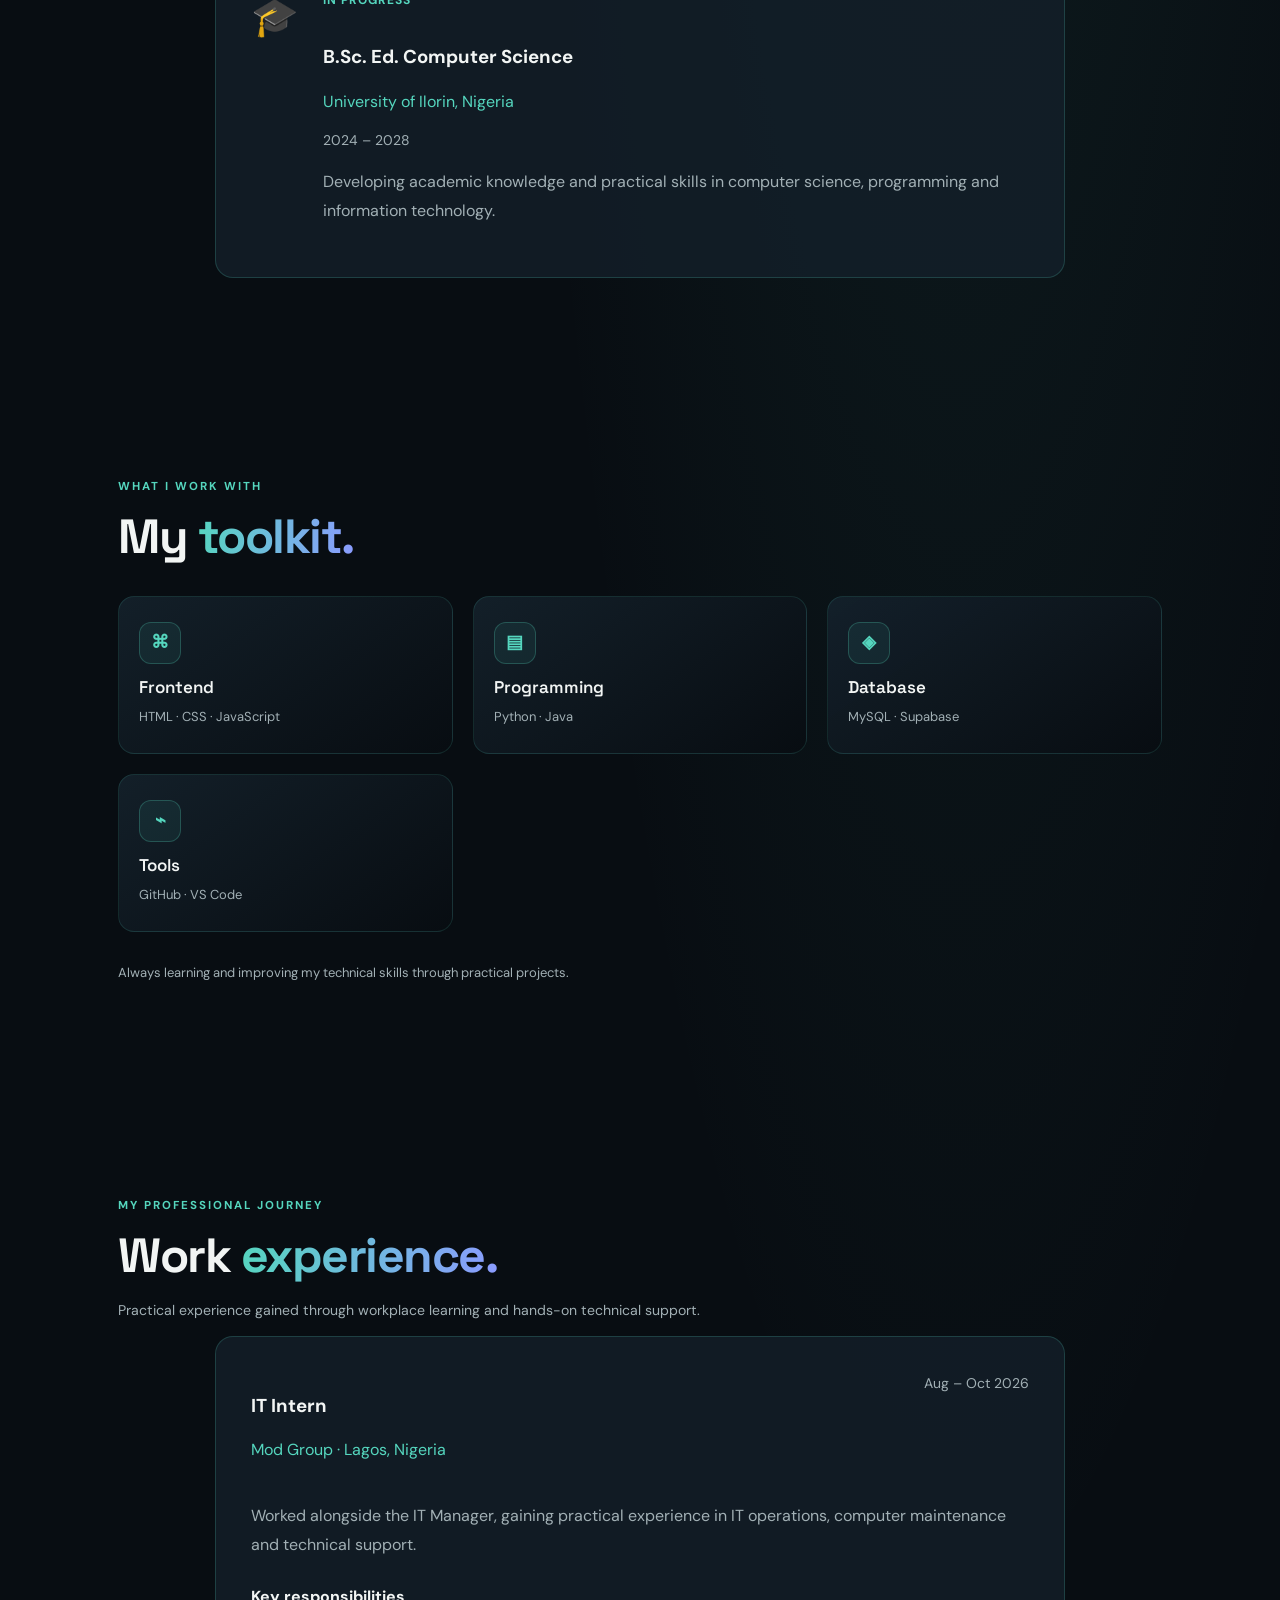
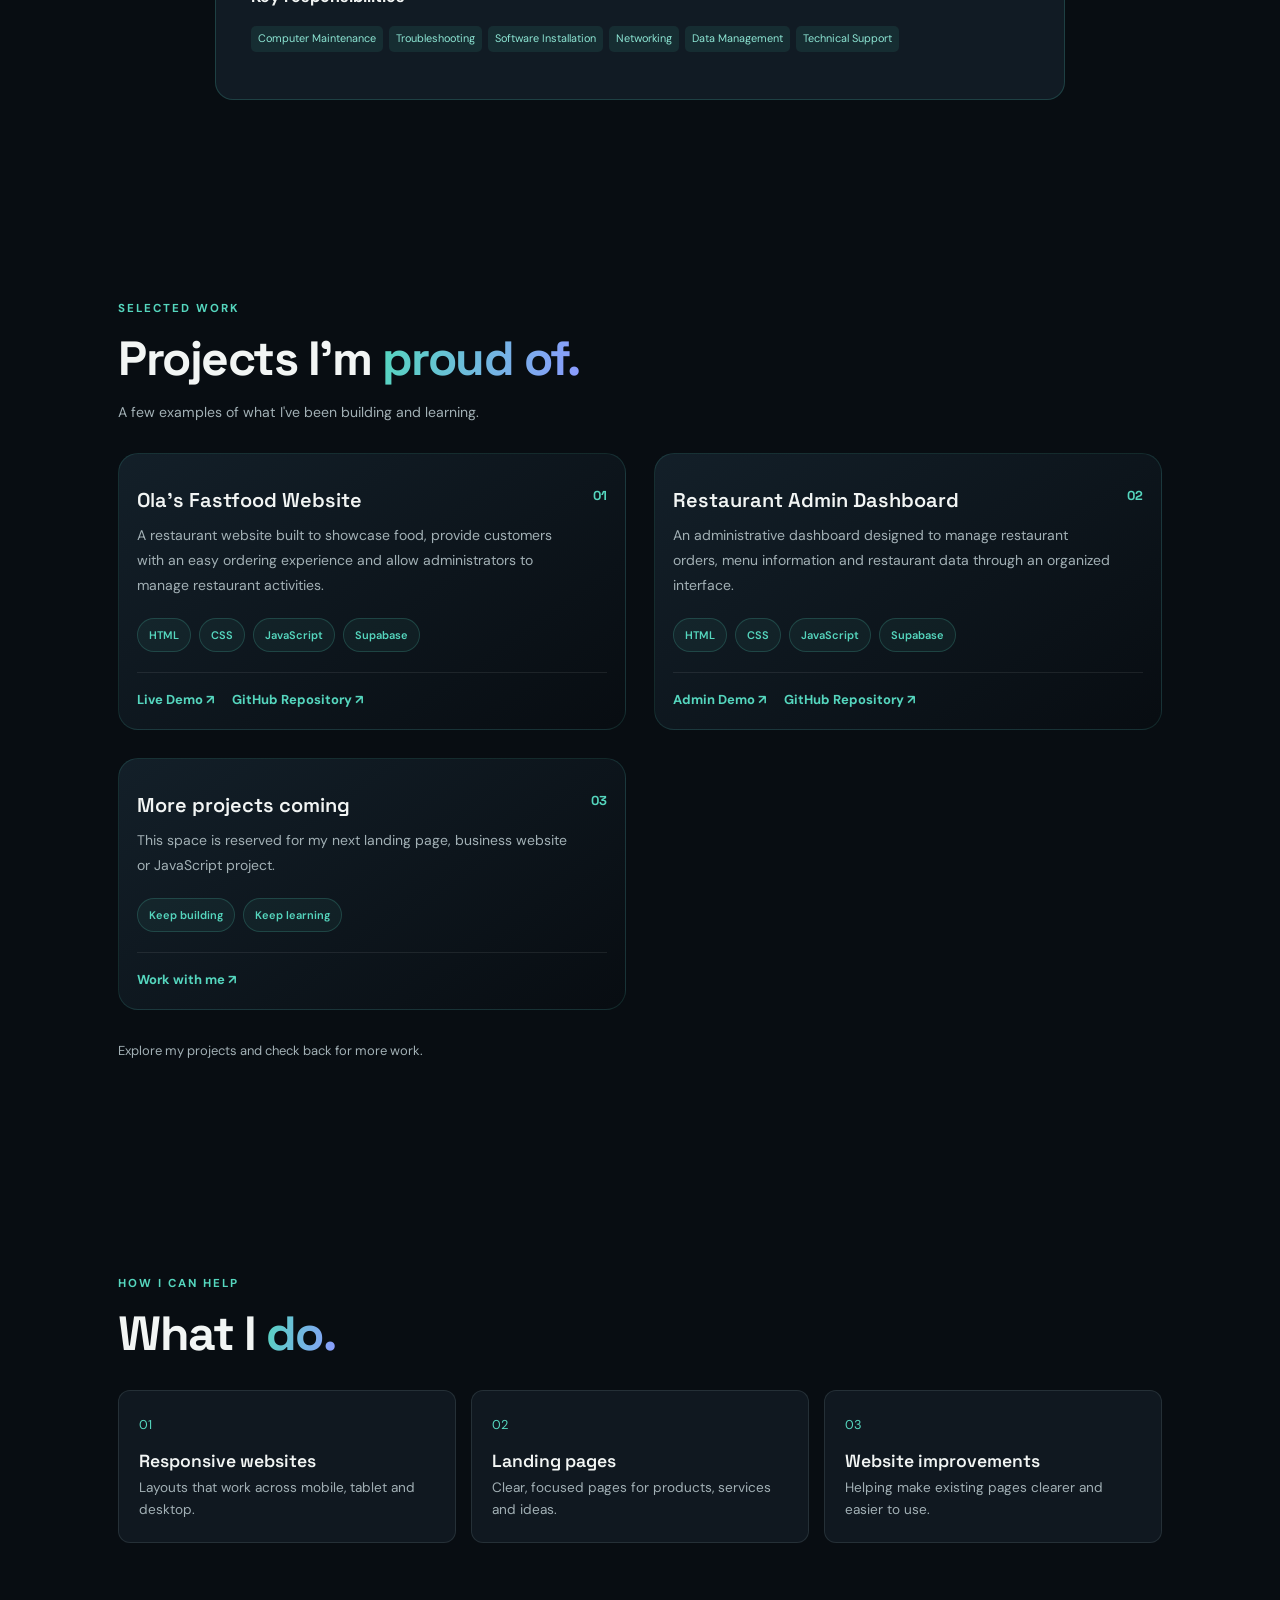
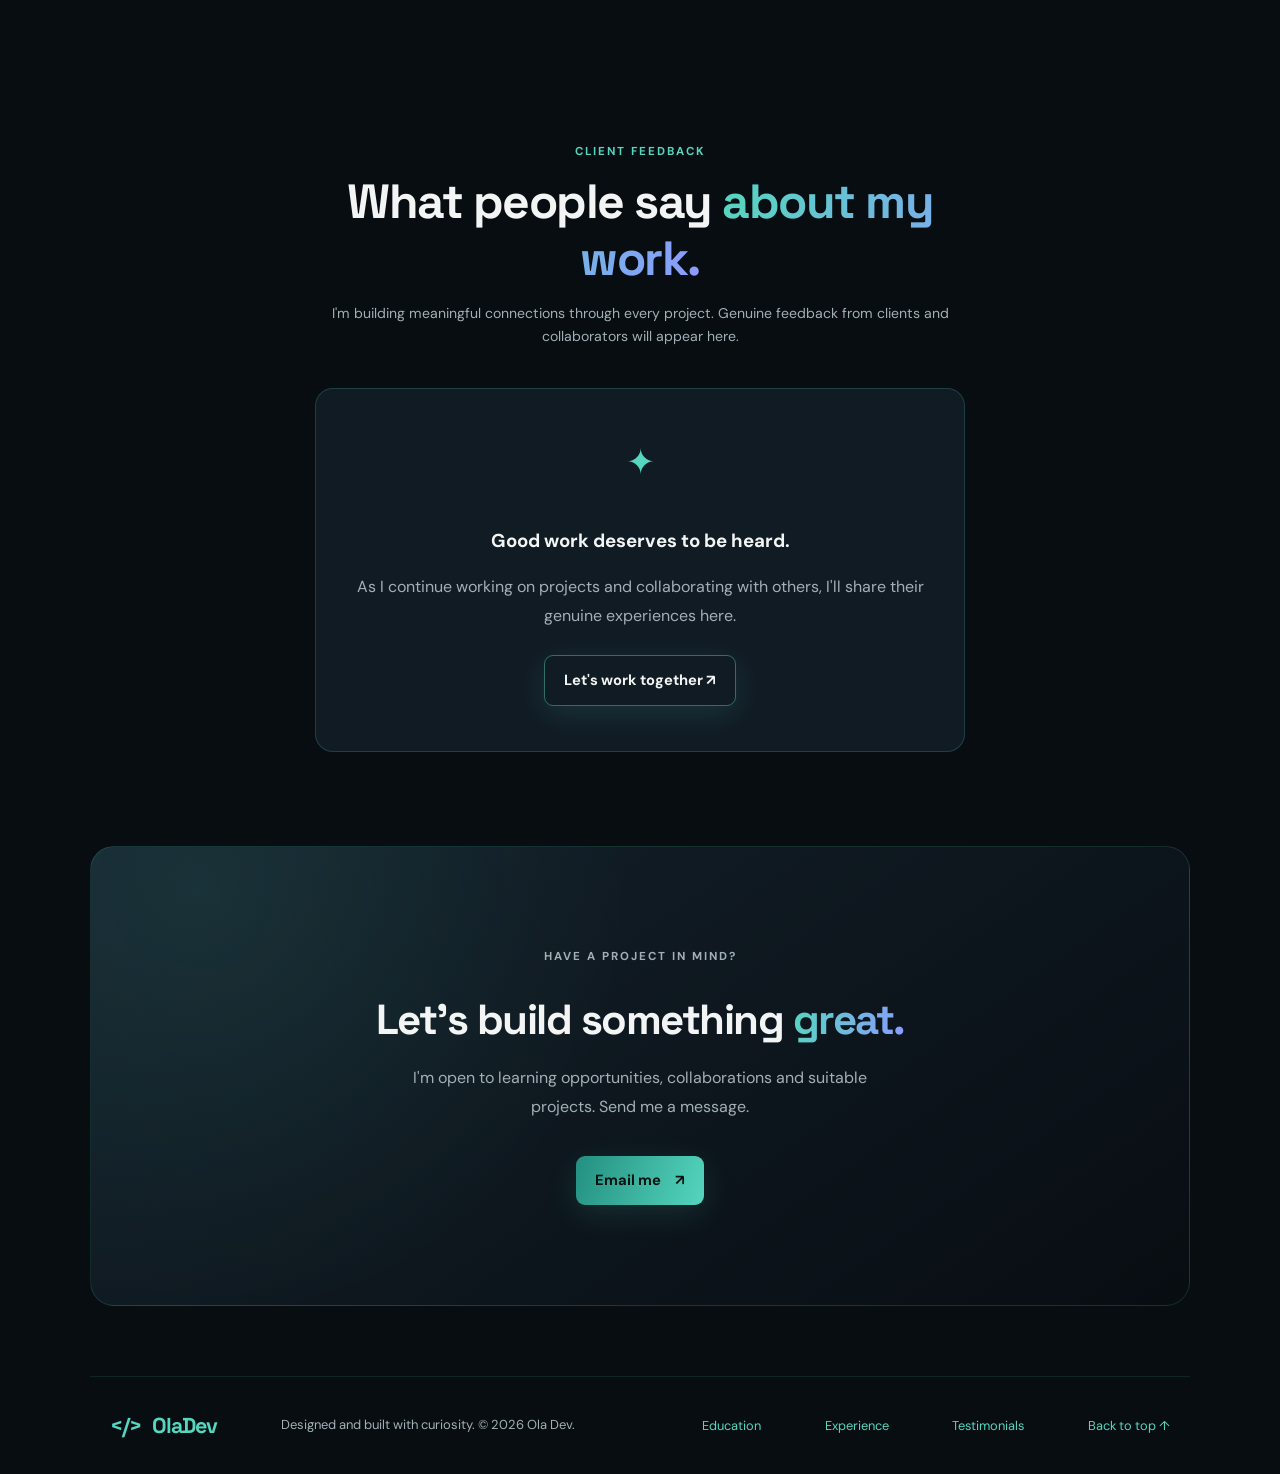
==== commit 788ae29b: "Update index.html" ====
--- a/index.html
+++ b/index.html
@@ -670,6 +670,10 @@
     </p>
 
     <a href="#home">
+    <a href="#education">Education</a>
+    <a href="#experience">Experience</a>
+    <a href="#testimonials">Testimonials</a>
+    <a href="#home" class="footer-back-top">
       Back to top ↑
     </a>
 
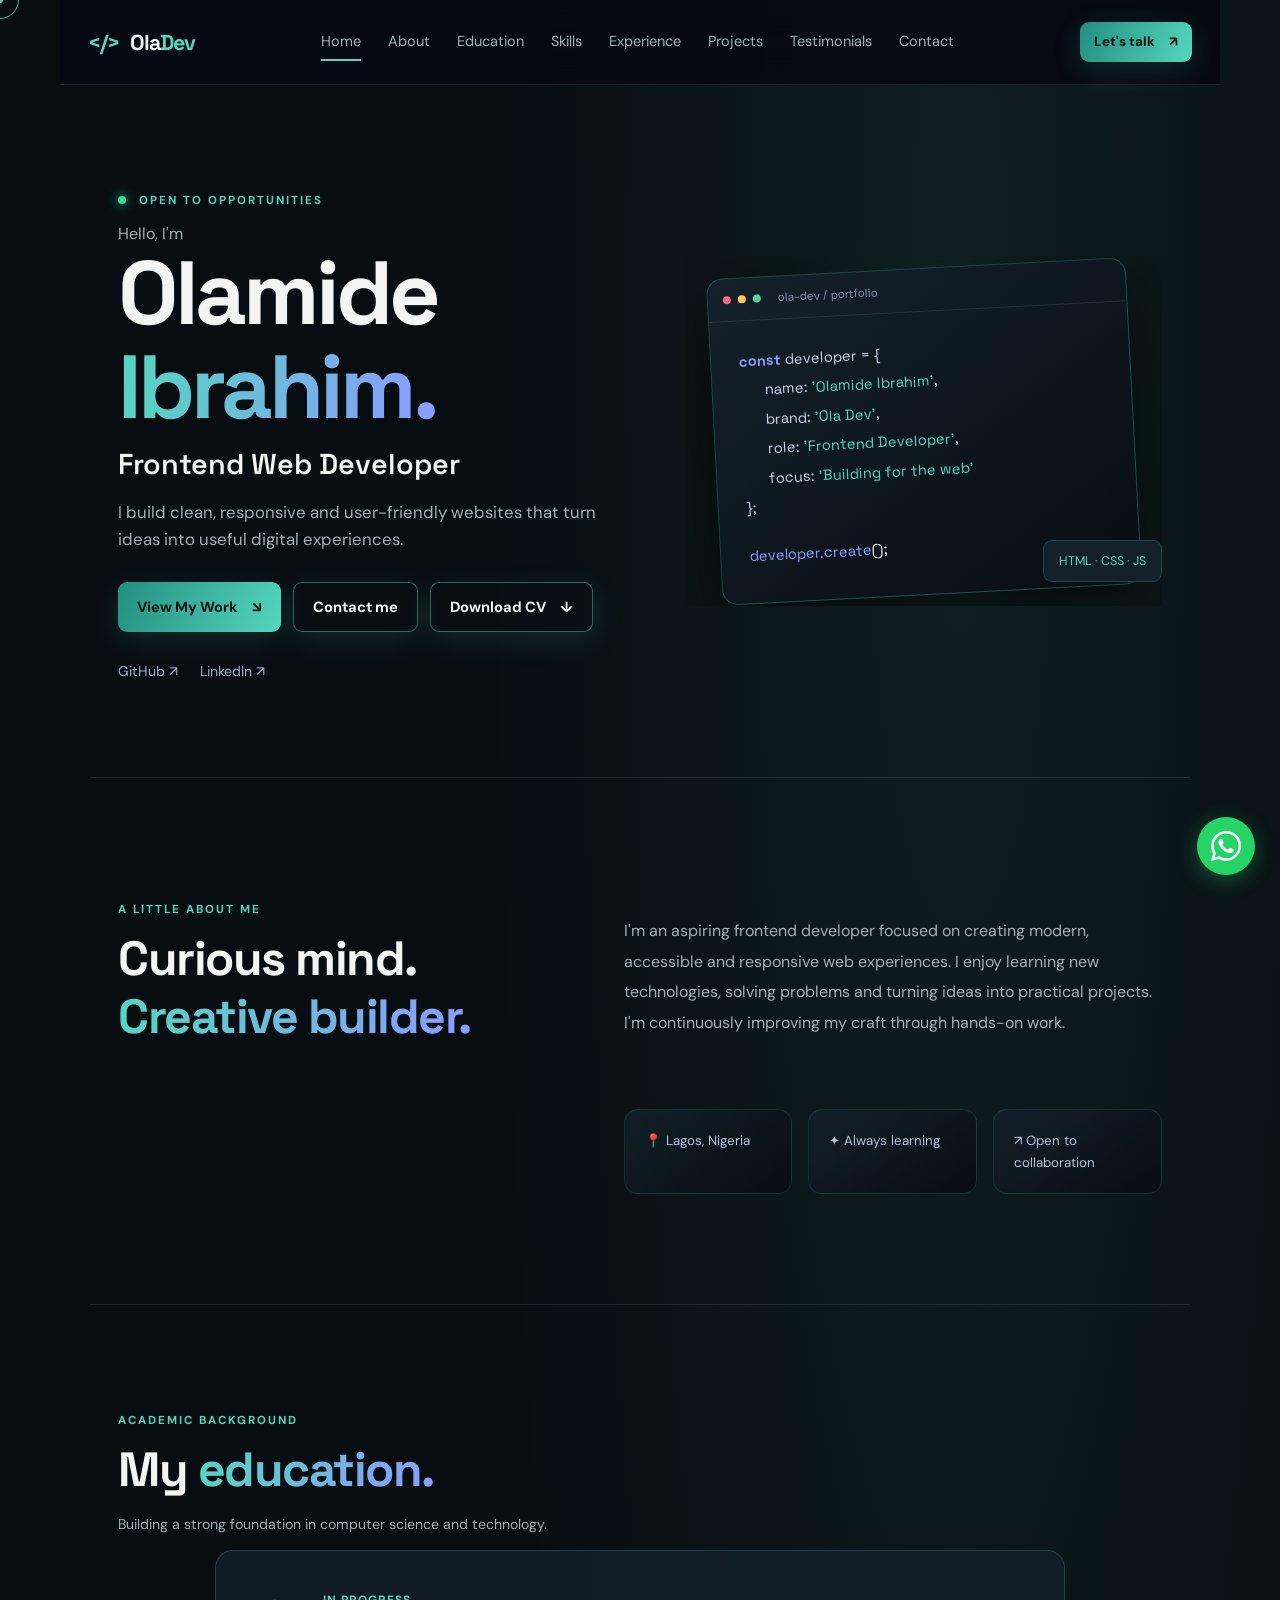
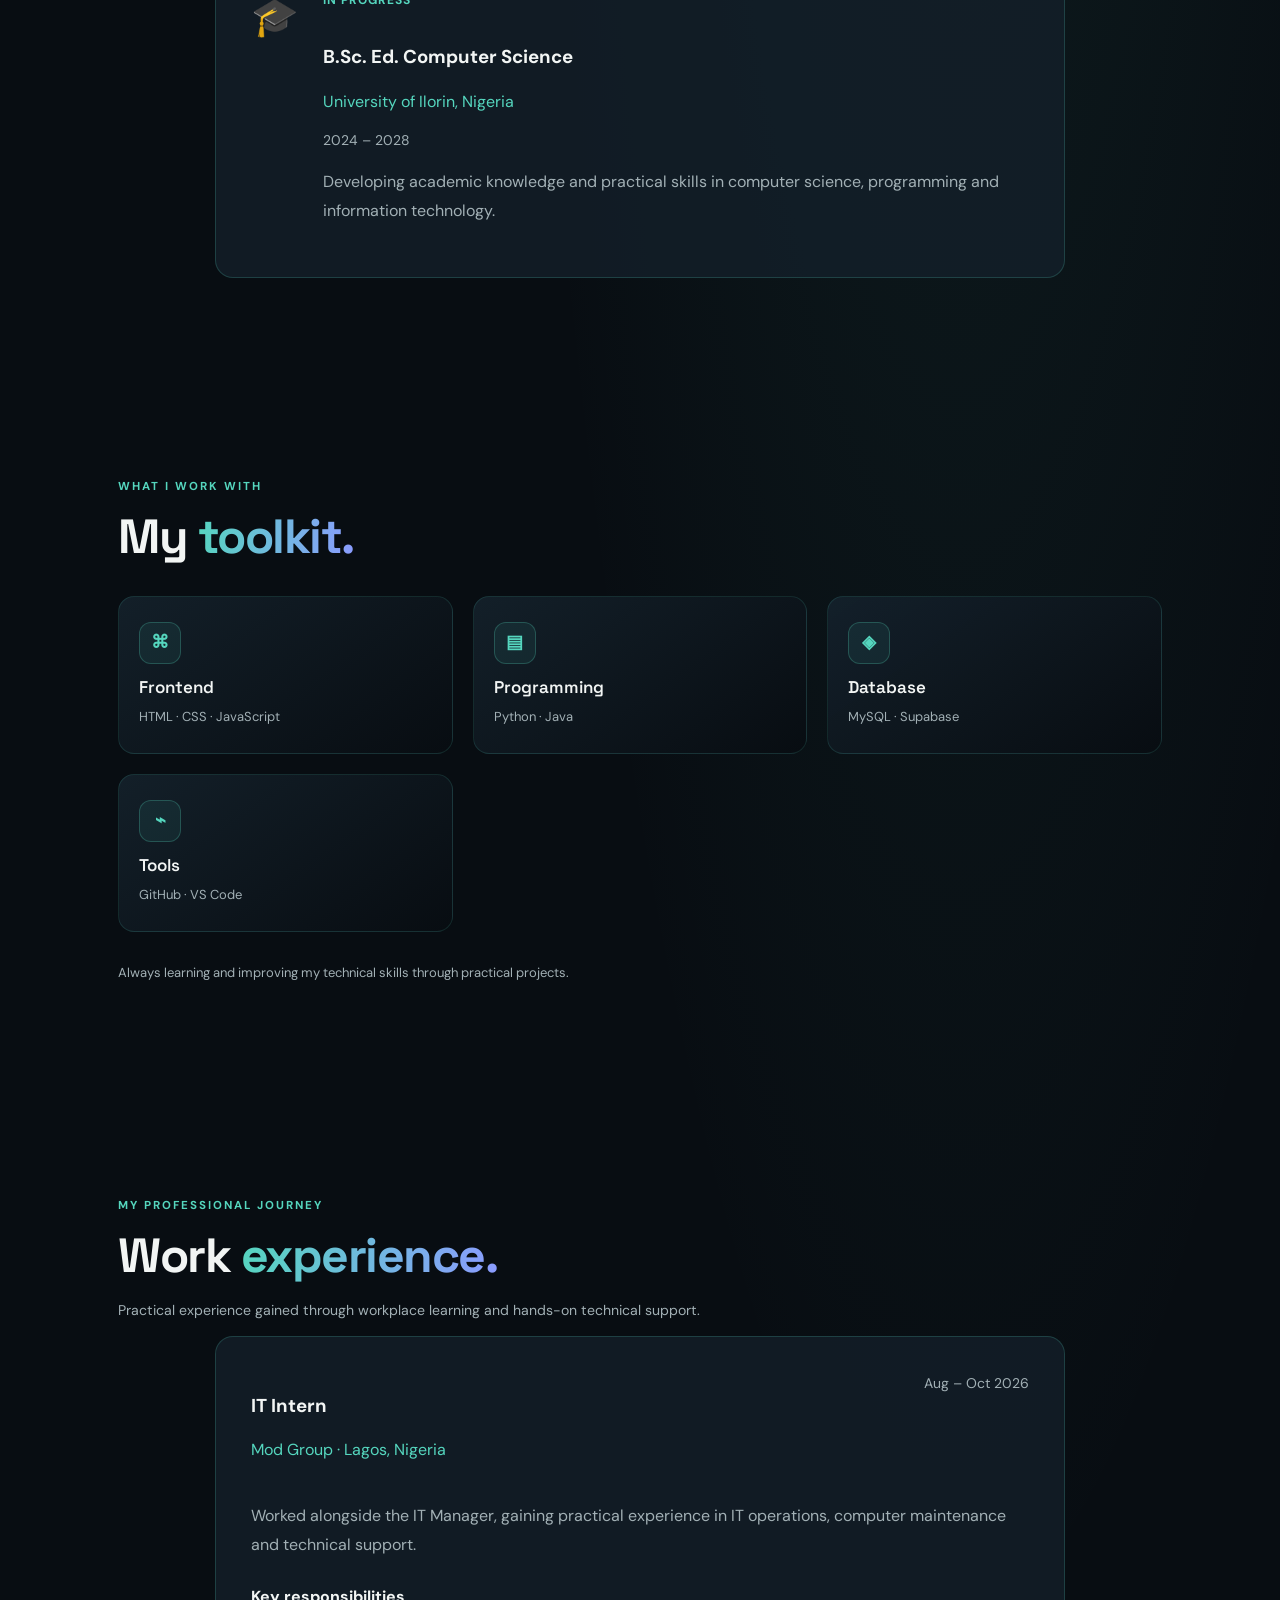
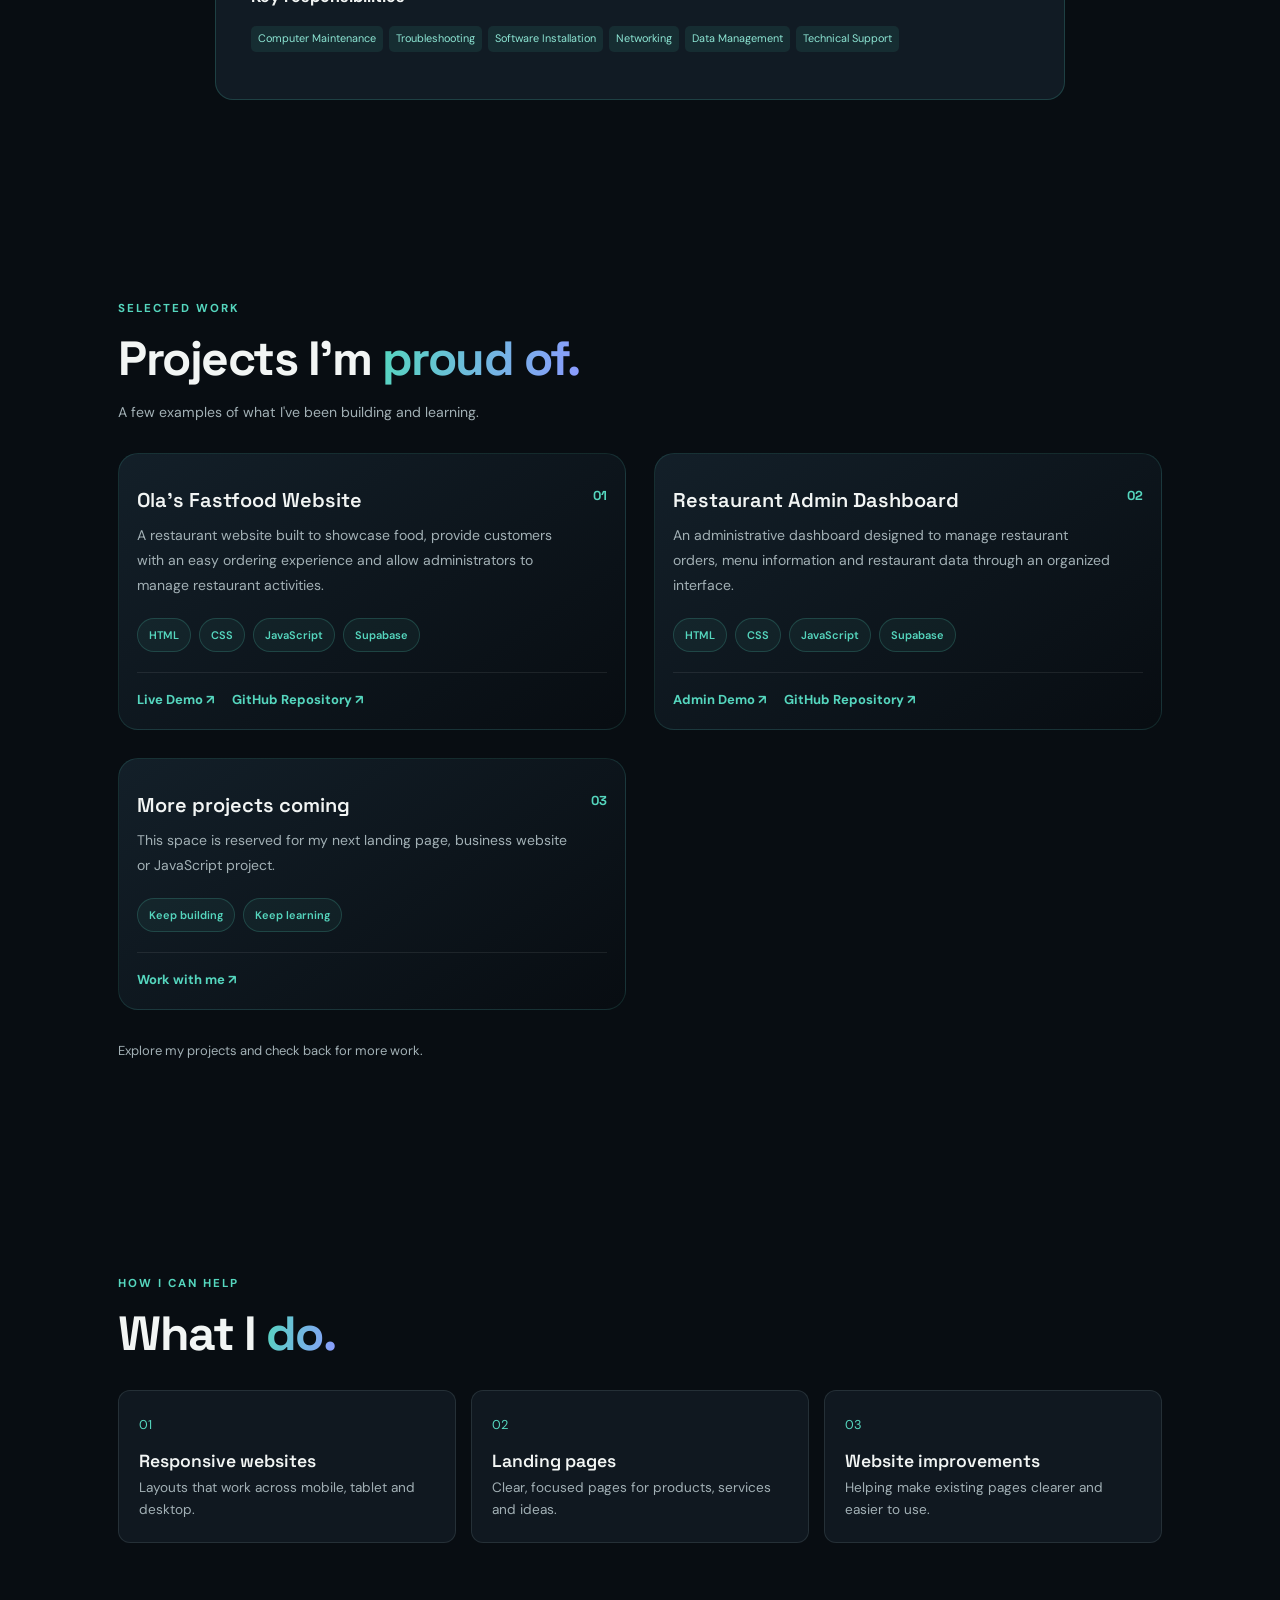
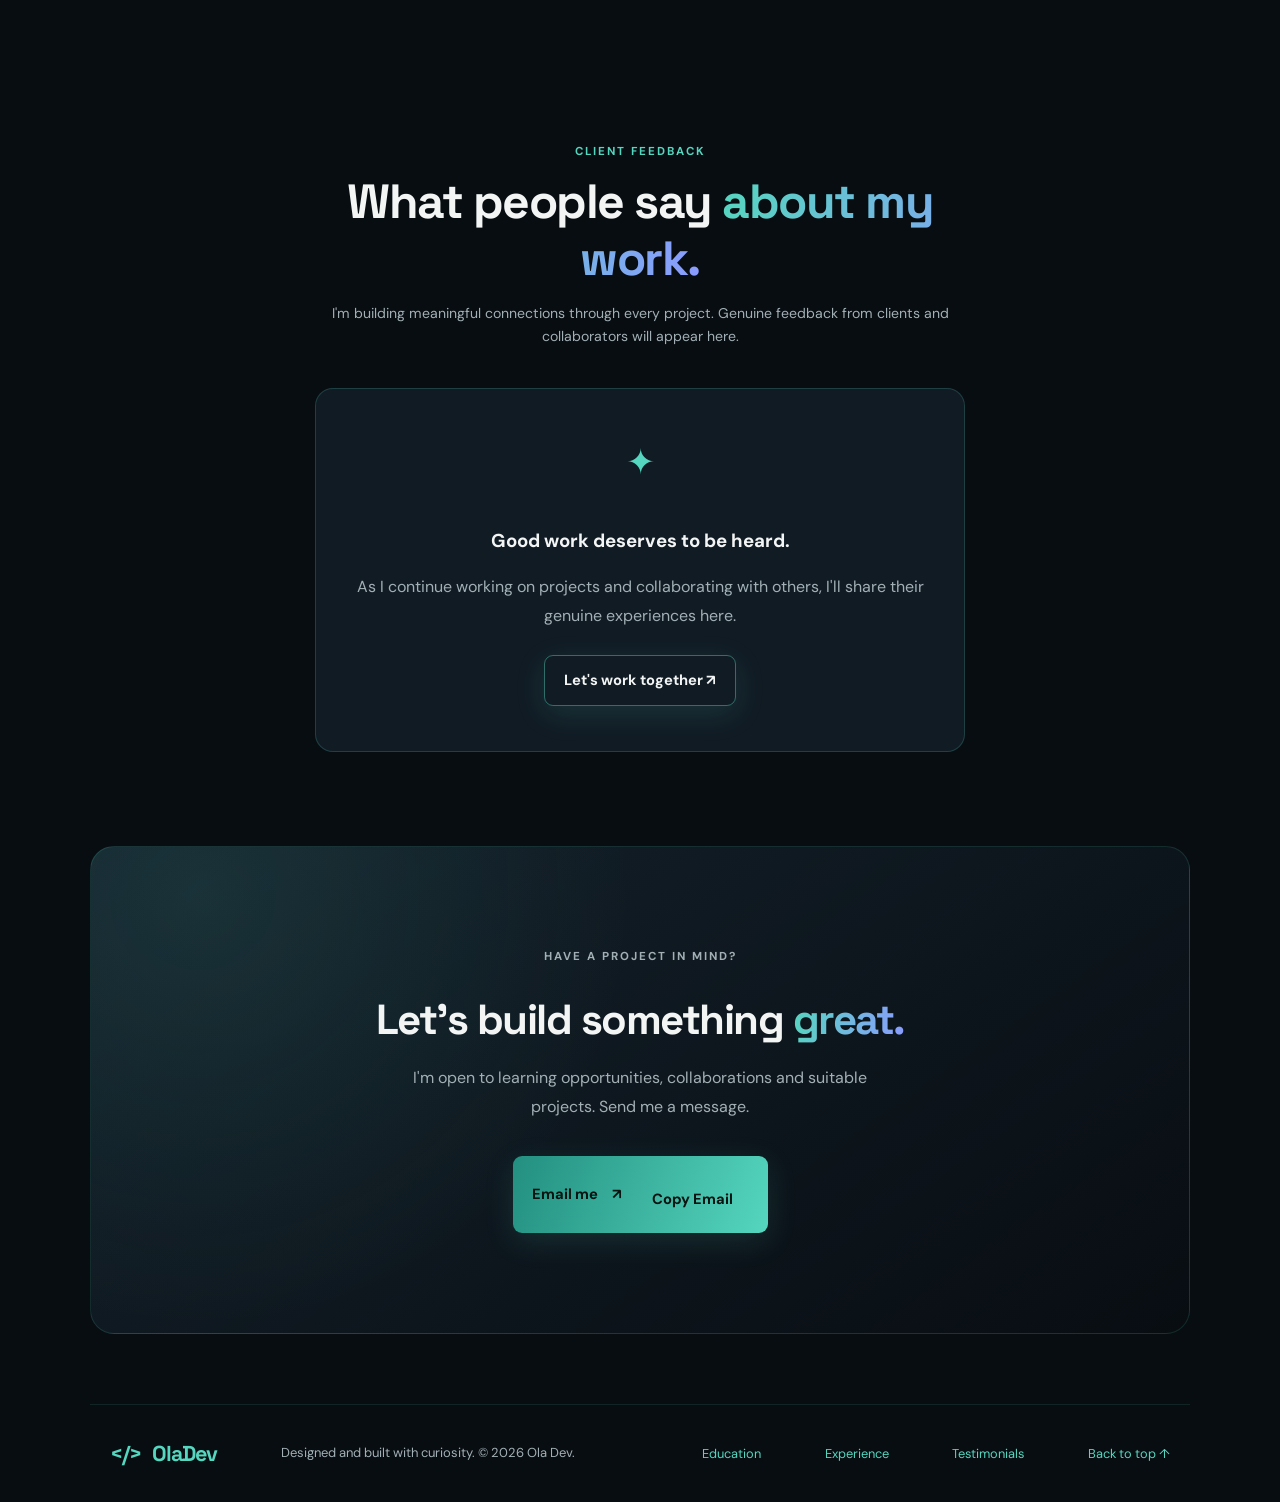
==== commit be1026d9: "Update index.html" ====
--- a/index.html
+++ b/index.html
@@ -650,6 +650,10 @@
         href="mailto:ym2733861@gmail.com?subject=Let's%20work%20together"
       >
         Email me <span>↗</span>
+        <button class="copy-email-btn" id="copyEmailBtn"
+          data-email="ym2733861@gmail.com">
+          Copy Email
+        </button>
       </a>
 
     </section>
--- a/style.css
+++ b/style.css
@@ -1938,3 +1938,27 @@
     font-size: 28px;
   }
 }
+/* Active navigation link */
+.nav a.active {
+  color: var(--teal);
+}
+
+.nav a.active::after {
+  width: 100%;
+}
+.copy-email-btn {
+  margin-top: 10px;
+  padding: 9px 16px;
+  border: 1px solid var(--teal);
+  border-radius: 8px;
+  background: transparent;
+  color: var(--teal);
+  cursor: pointer;
+  font: inherit;
+  transition: 0.3s ease;
+}
+
+.copy-email-btn:hover {
+  background: var(--teal);
+  color: var(--midnight);
+}
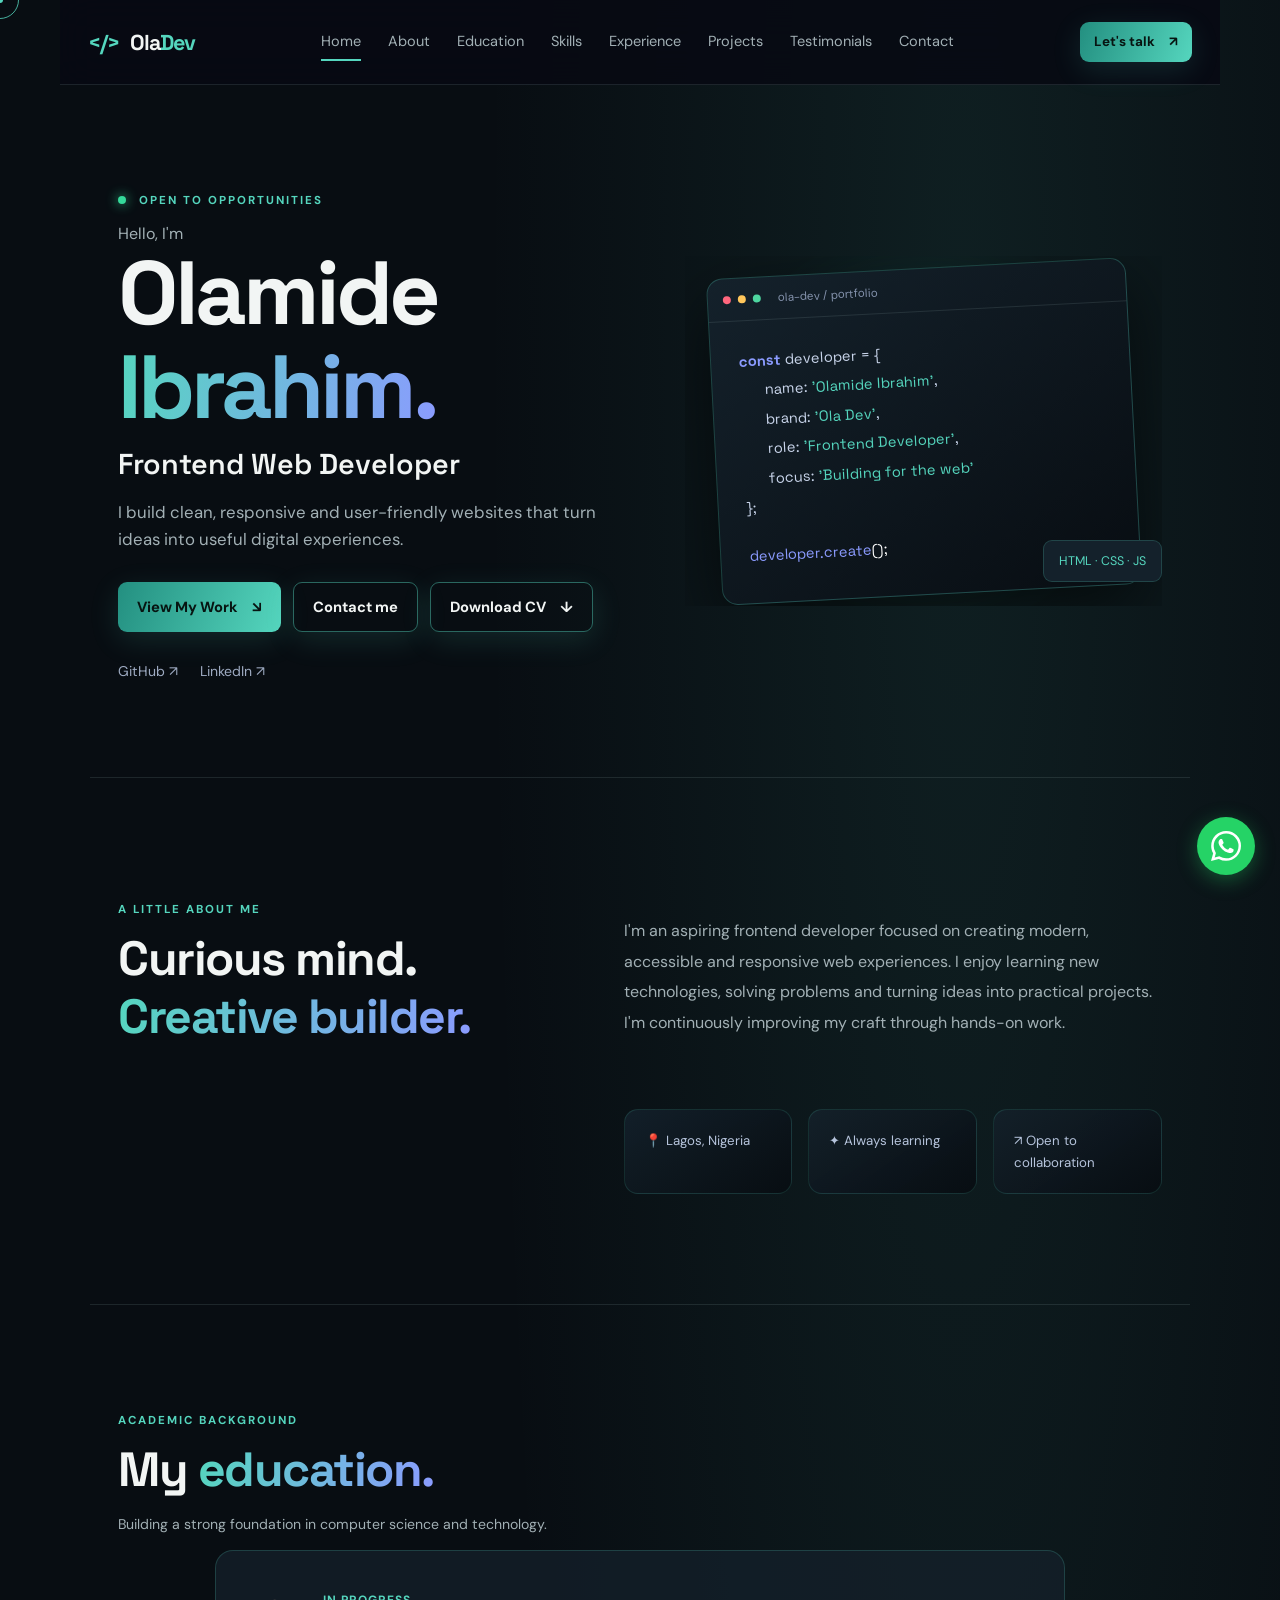
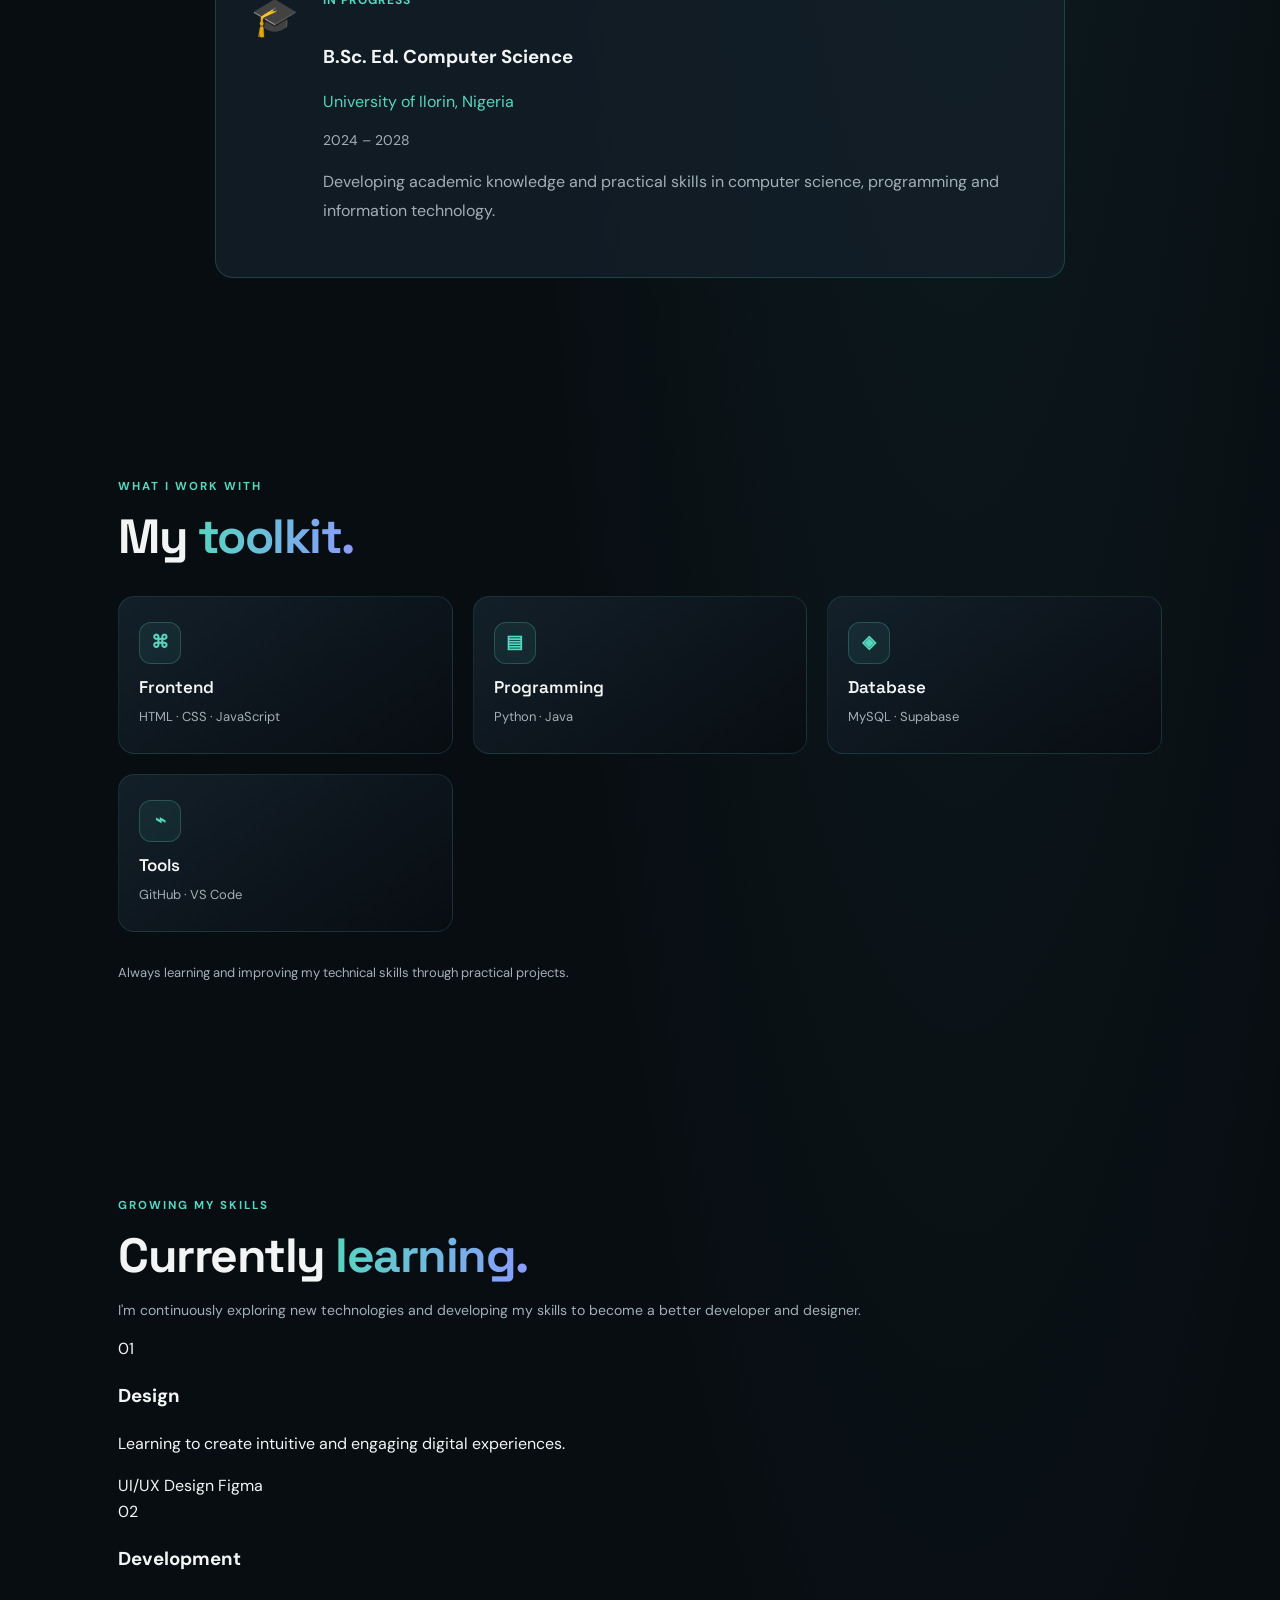
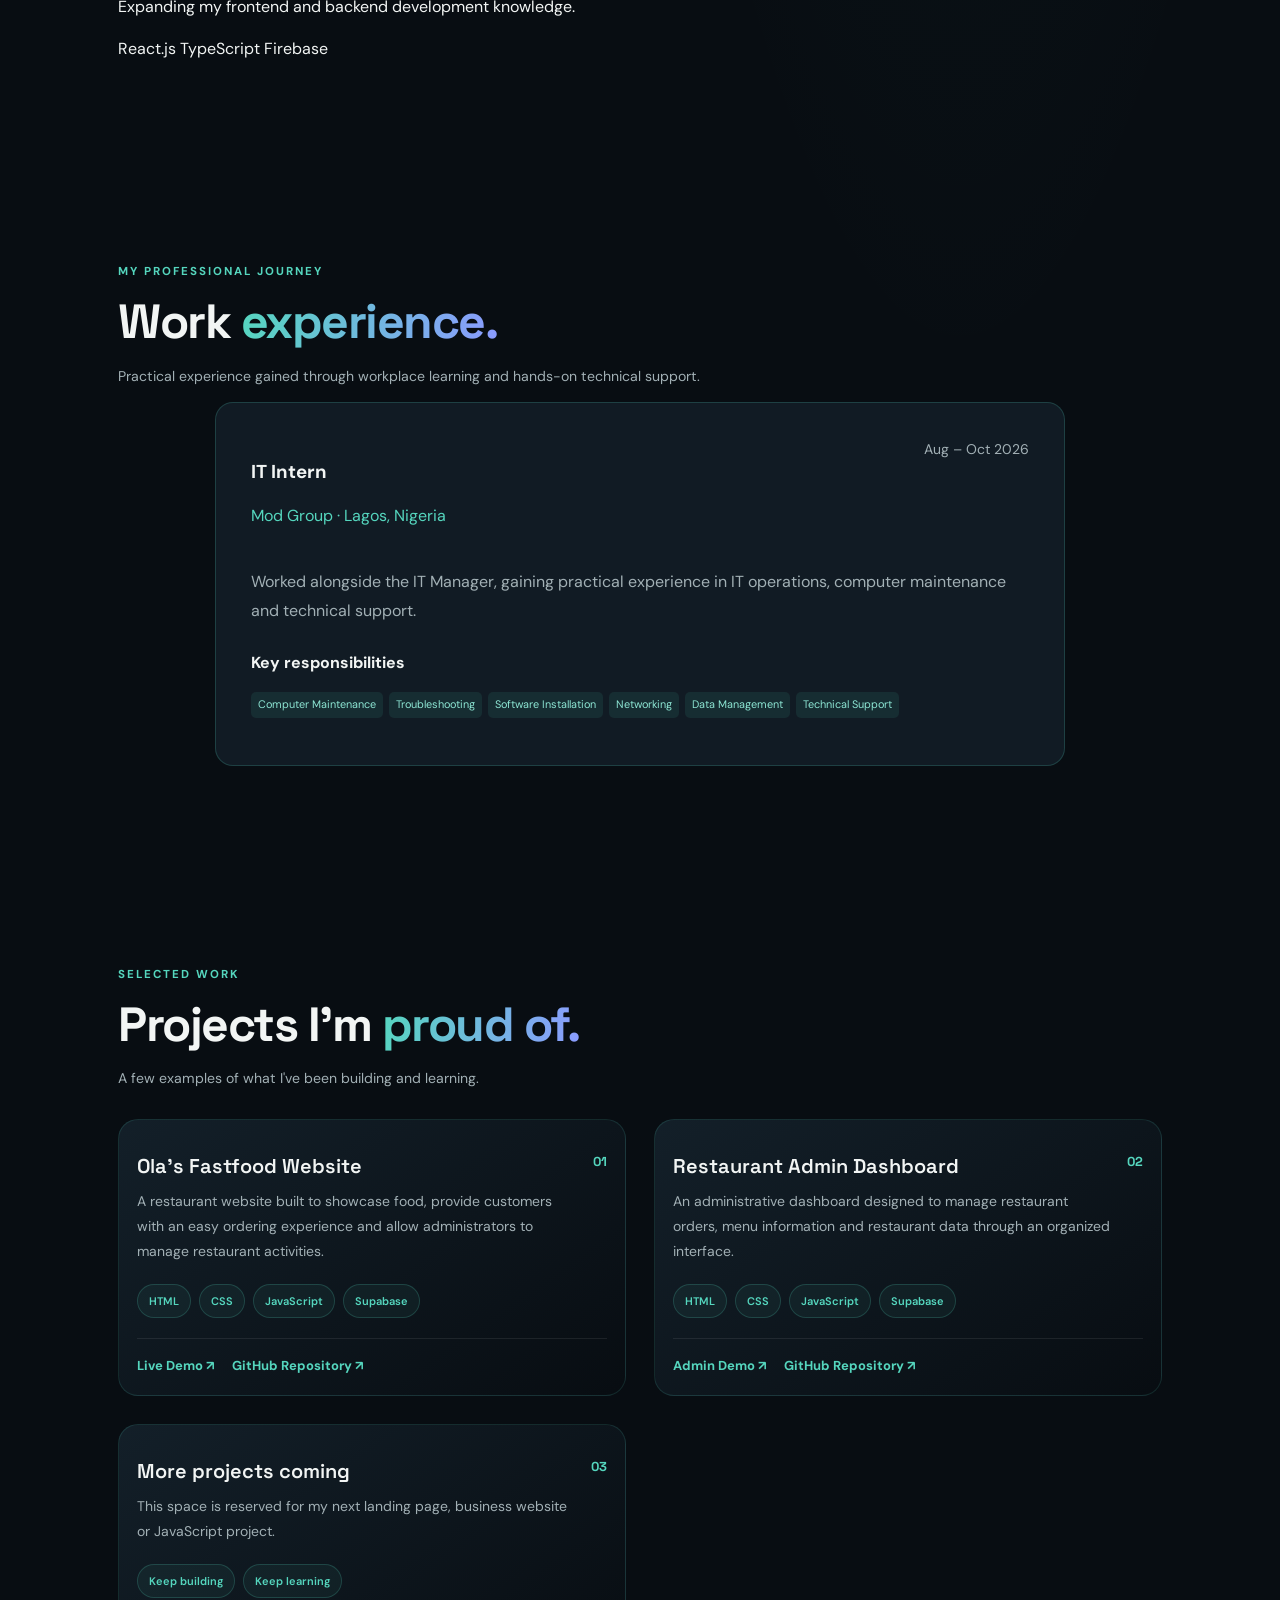
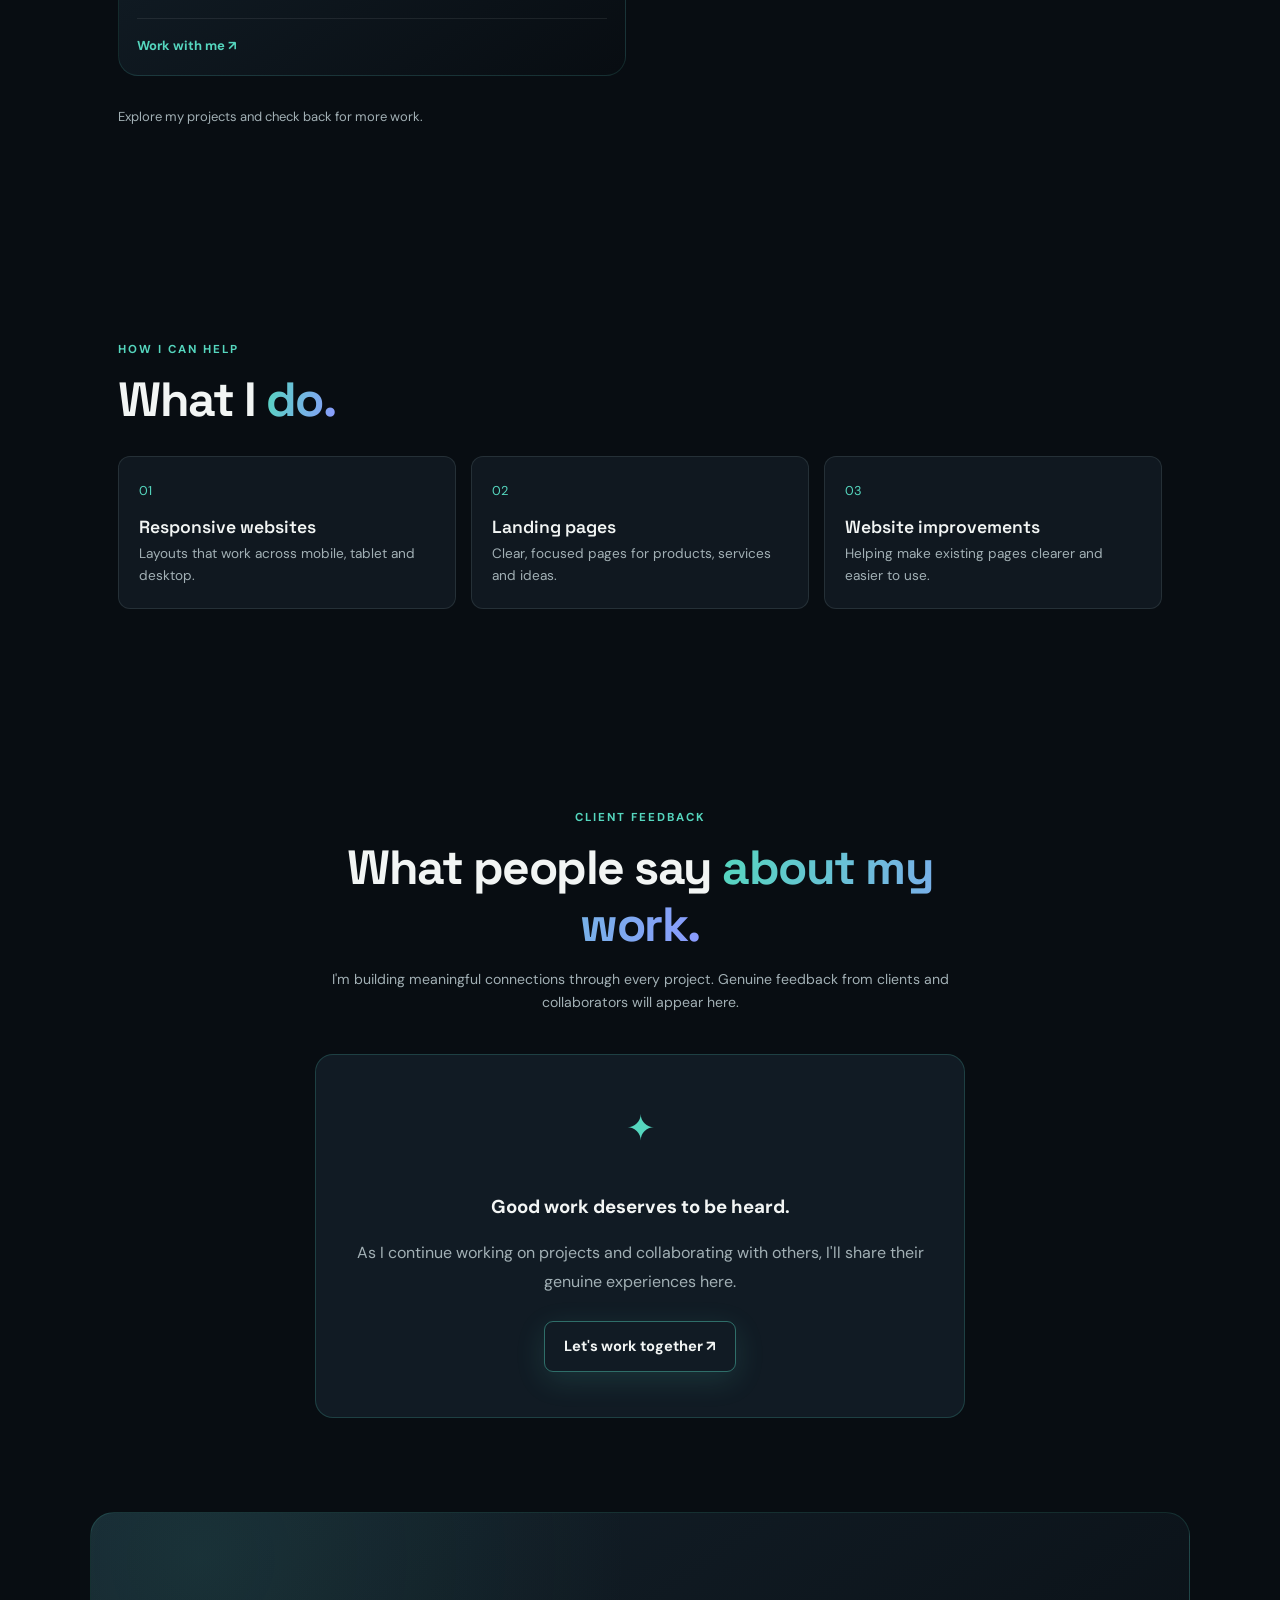
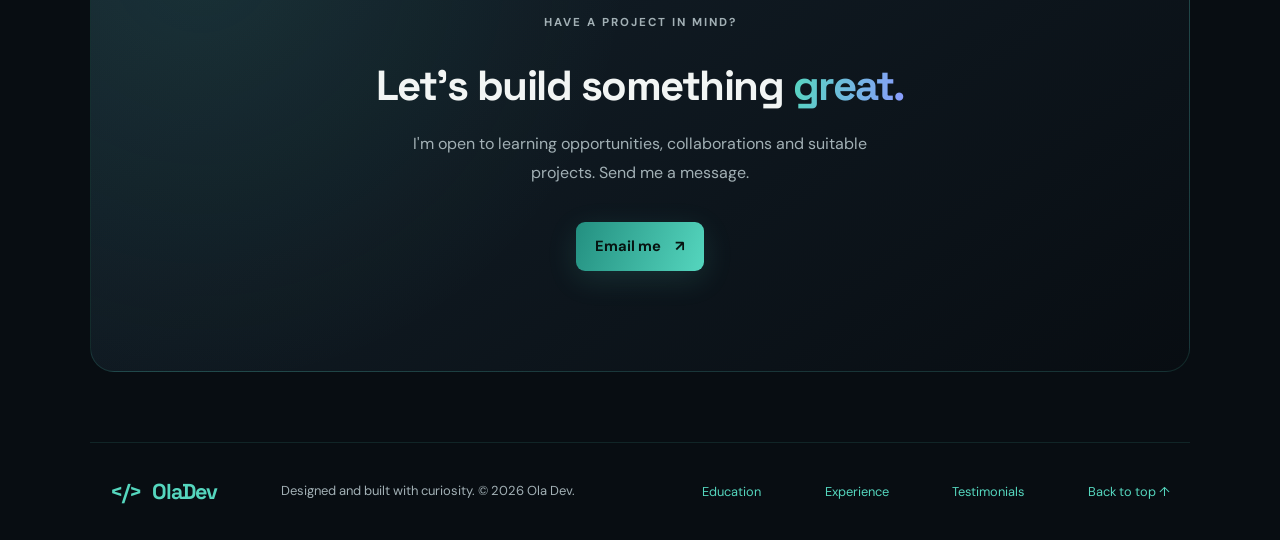
==== commit 1faa9f87: "Update index.html" ====
--- a/index.html
+++ b/index.html
@@ -351,6 +351,43 @@
 
     </section>
 
+    
+<!-- CURRENTLY LEARNING SECTION -->
+<section class="section learning" id="learning">
+  <div class="section-heading">
+    <p class="eyebrow">GROWING MY SKILLS</p>
+    <h2>Currently <span class="gradient-text">learning.</span></h2>
+    <p class="section-subtitle">
+      I'm continuously exploring new technologies and
+      developing my skills to become a better developer
+      and designer.
+    </p>
+  </div>
+
+  <div class="learning-grid">
+    <div class="learning-card">
+      <span class="learning-number">01</span>
+      <h3>Design</h3>
+      <p>Learning to create intuitive and engaging digital experiences.</p>
+      <div class="learning-tags">
+        <span>UI/UX Design</span>
+        <span>Figma</span>
+      </div>
+    </div>
+
+    <div class="learning-card">
+      <span class="learning-number">02</span>
+      <h3>Development</h3>
+      <p>Expanding my frontend and backend development knowledge.</p>
+      <div class="learning-tags">
+        <span>React.js</span>
+        <span>TypeScript</span>
+        <span>Firebase</span>
+      </div>
+    </div>
+  </div>
+</section>
+
 
 <!-- EXPERIENCE SECTION -->
 <section class="section experience" id="experience">
@@ -650,9 +687,7 @@
         href="mailto:ym2733861@gmail.com?subject=Let's%20work%20together"
       >
         Email me <span>↗</span>
-        <button class="copy-email-btn" id="copyEmailBtn"
-          data-email="ym2733861@gmail.com">
-          Copy Email
+       
         </button>
       </a>
 
--- a/style.css
+++ b/style.css
@@ -1962,3 +1962,17 @@
   background: var(--teal);
   color: var(--midnight);
 }
+/* Enhanced project button hover effects */
+.project-card a {
+  transition: transform 0.3s ease, box-shadow 0.3s ease;
+}
+
+.project-card a:hover {
+  transform: translateY(-3px);
+  box-shadow: 0 8px 20px rgba(85, 214, 190, 0.15);
+}
+/* Smooth scrolling */
+html {
+  scroll-behavior: smooth;
+  scroll-padding-top: 90px;
+}
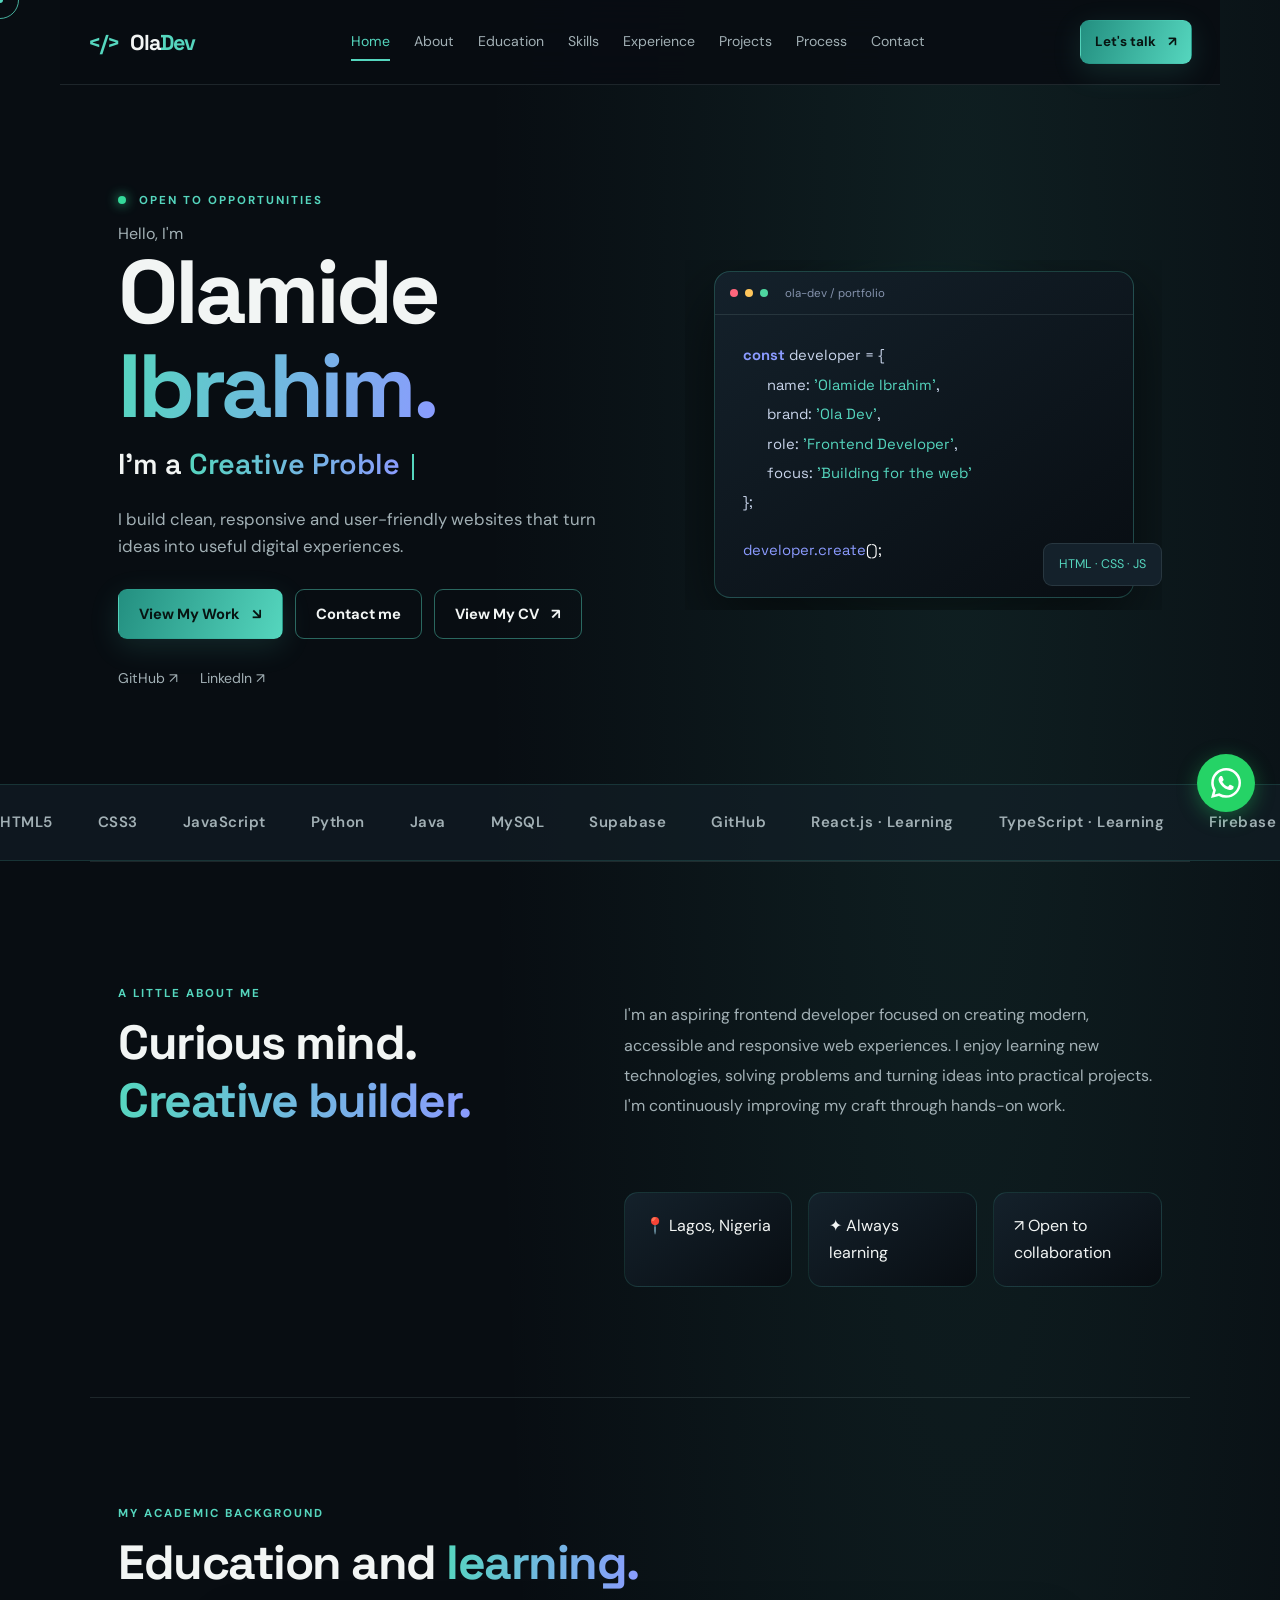
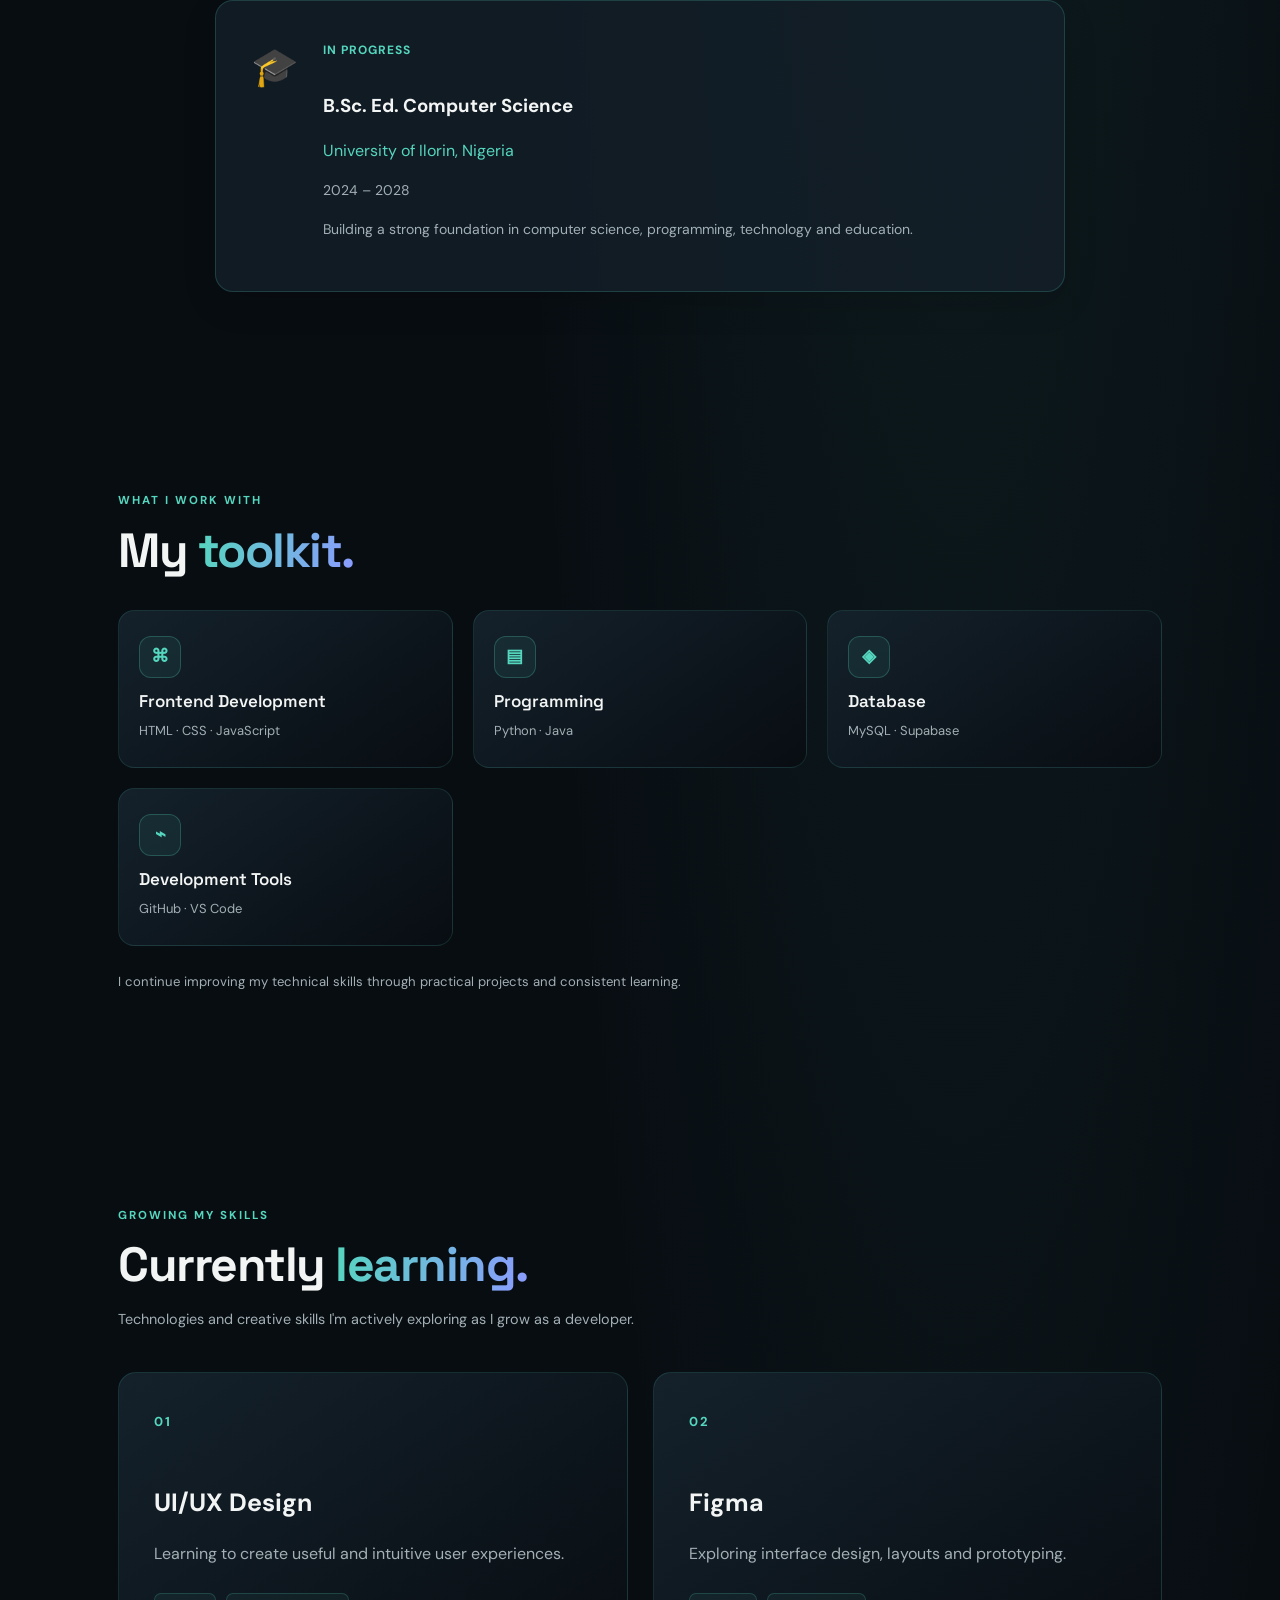
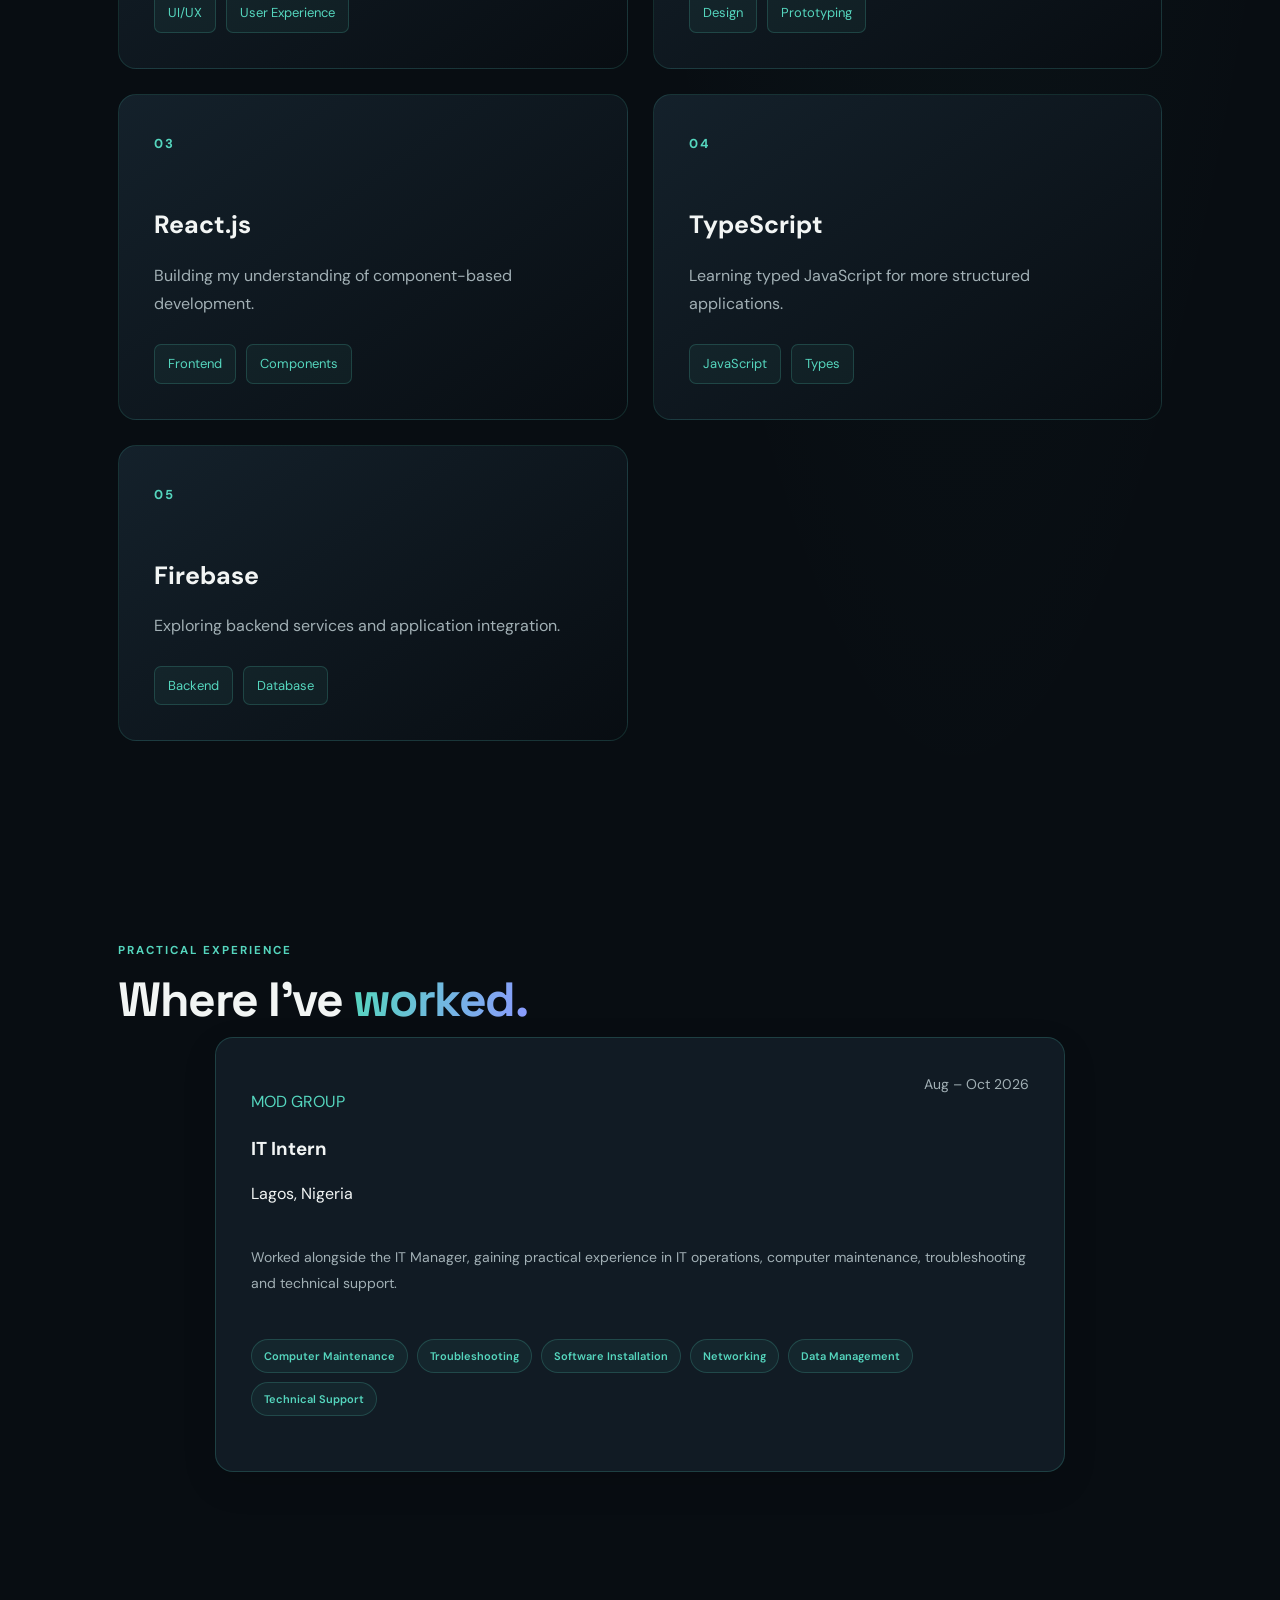
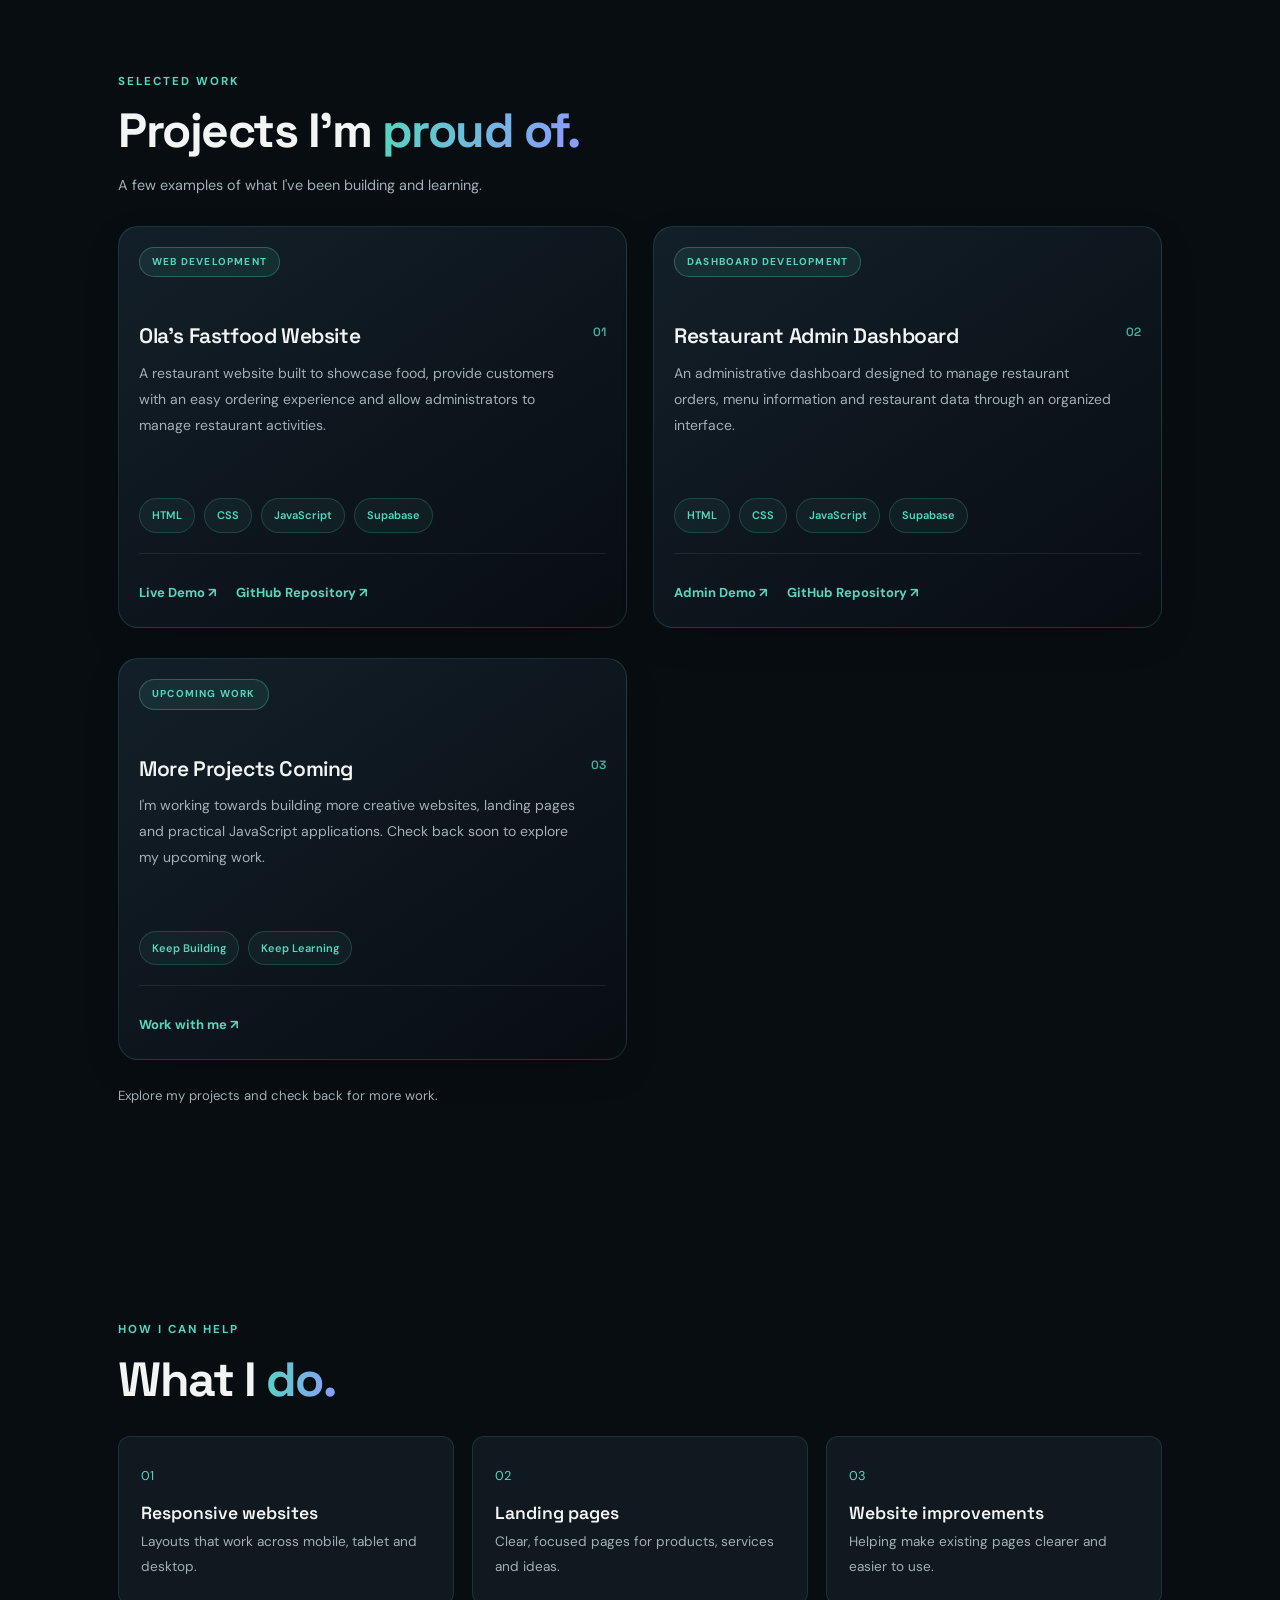
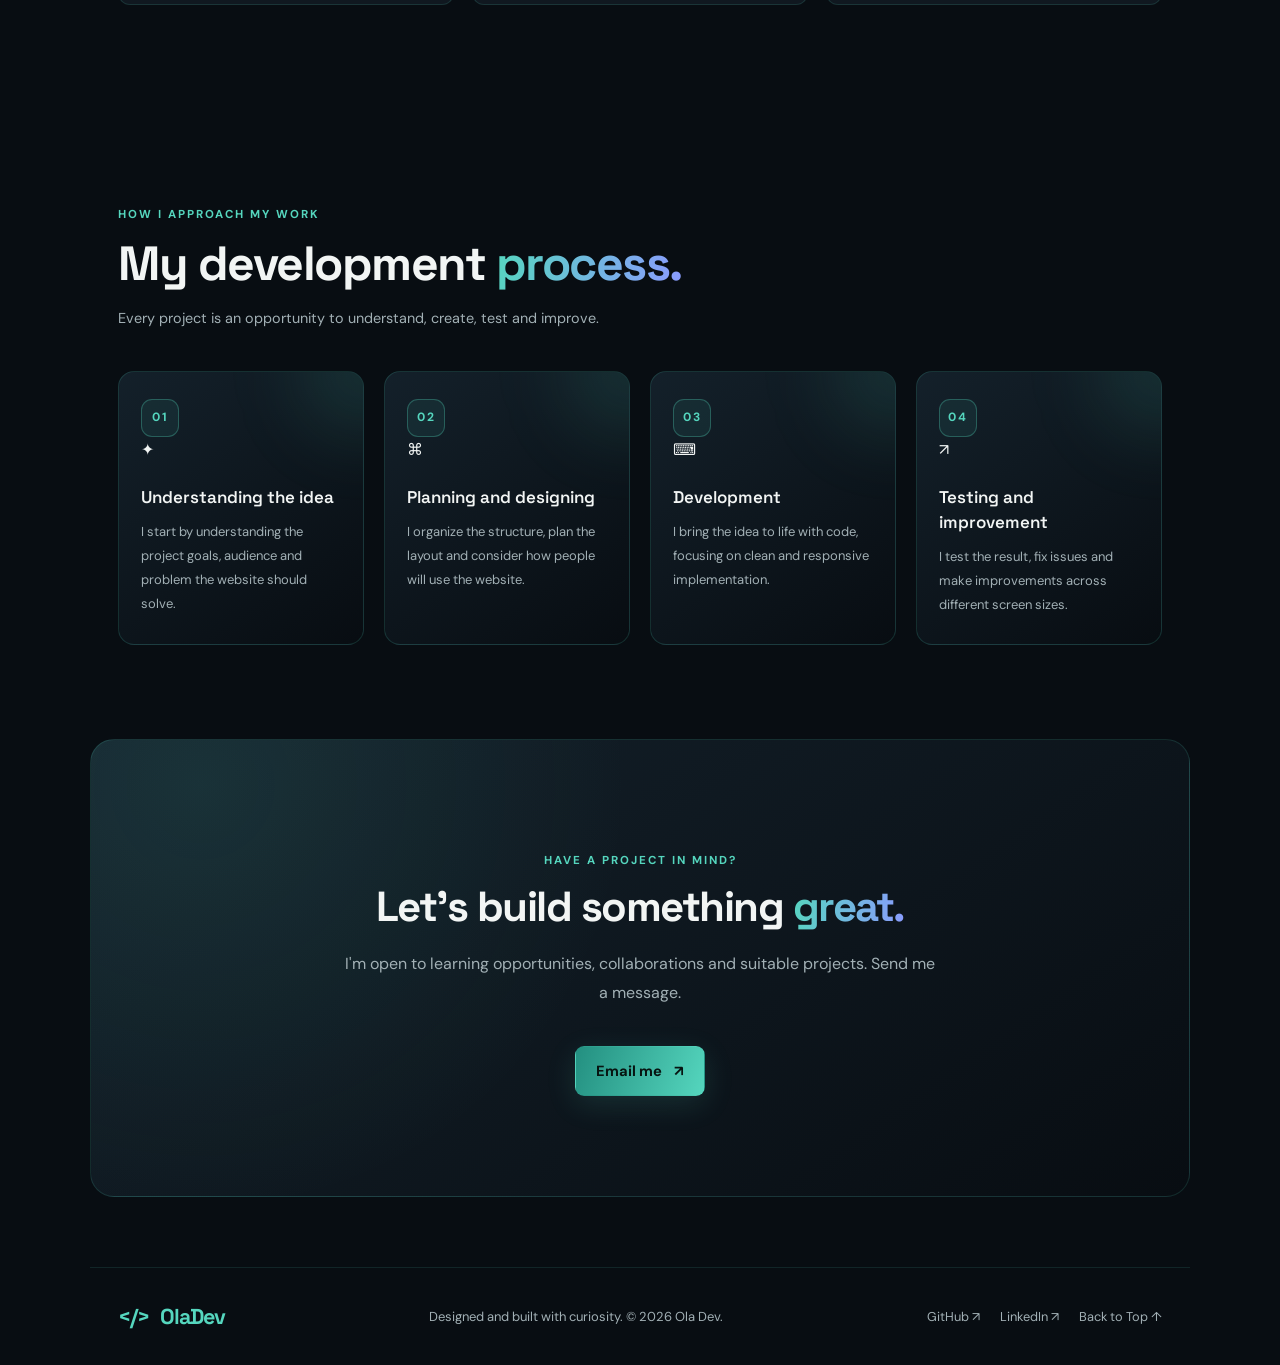
==== commit 3a853d99: "Update index.html" ====
--- a/index.html
+++ b/index.html
@@ -1,3 +1,4 @@
+
 
 <!DOCTYPE html>
 <html lang="en">
@@ -8,7 +9,8 @@
   <!-- SEO -->
   <title>Ola Dev | Frontend Web Developer in Lagos, Nigeria</title>
 
-  <meta name="description" content="Ola Dev is the portfolio of Olamide Ibrahim, a frontend web developer based in Lagos, Nigeria, showcasing creative websites, web development projects, technical skills and professional services.">
+  <meta name="description" content="Ola Dev is the portfolio of Olamide Ibrahim, a frontend web developer based in Lagos, Nigeria, showcasing creative websites, web development projects, technical skills and professional experience.">
+
   <meta name="keywords" content="Ola Dev, Olamide Ibrahim, frontend developer, web developer in Lagos, HTML, CSS, JavaScript, Supabase, portfolio">
 
   <meta name="author" content="Olamide Ibrahim">
@@ -21,7 +23,7 @@
 
   <!-- Open Graph / Social Sharing -->
   <meta property="og:title" content="Ola Dev | Frontend Web Developer">
-  <meta property="og:description" content="Explore Olamide Ibrahim's web development portfolio, projects and technical skills.">
+  <meta property="og:description" content="Discover Olamide Ibrahim's portfolio at Ola Dev, featuring frontend web development projects, technical skills, professional experience and a growing passion for creative digital experiences.">
   <meta property="og:type" content="website">
   <meta property="og:url" content="https://ola-dev-portfolio-sand.vercel.app/">
   <meta property="og:image" content="https://ola-dev-portfolio-sand.vercel.app/og-image.png">
@@ -30,7 +32,7 @@
   <!-- Twitter / X Sharing -->
   <meta name="twitter:card" content="summary_large_image">
   <meta name="twitter:title" content="Ola Dev | Frontend Web Developer">
-  <meta name="twitter:description" content="Explore my web development portfolio, projects and technical skills.">
+  <meta name="twitter:description" content="Explore Ola Dev, the portfolio of Olamide Ibrahim, showcasing creative web development projects, technical skills and professional experience.">
   <meta name="twitter:image" content="https://ola-dev-portfolio-sand.vercel.app/og-image.png">
 
   <!-- Favicon -->
@@ -42,50 +44,72 @@
 
   <link href="https://fonts.googleapis.com/css2?family=DM+Sans:wght@400;500;600;700&family=Space+Grotesk:wght@500;600;700&display=swap" rel="stylesheet">
 
-  <!-- CSS -->
+  <!-- Stylesheet -->
   <link rel="stylesheet" href="style.css">
 
+  <!-- Structured Data -->
   <script type="application/ld+json">
-{
-  "@context": "https://schema.org",
-  "@type": "Person",
-  "name": "Olamide Ibrahim",
-  "url": "https://ola-dev-portfolio-sand.vercel.app/",
-  "jobTitle": "Frontend Web Developer",
-  "address": {
-    "@type": "PostalAddress",
-    "addressLocality": "Lagos",
-    "addressCountry": "NG"
-  },
-  "sameAs": [
-    "https://github.com/olamide-cloud",
-    "https://www.linkedin.com/in/ola-dev-4b6a1044a"
-  ]
-}
-</script>
+  {
+    "@context": "https://schema.org",
+    "@type": "Person",
+    "name": "Olamide Ibrahim",
+    "url": "https://ola-dev-portfolio-sand.vercel.app/",
+    "jobTitle": "Frontend Web Developer",
+    "address": {
+      "@type": "PostalAddress",
+      "addressLocality": "Lagos",
+      "addressCountry": "NG"
+    },
+    "sameAs": [
+      "https://github.com/olamide-cloud",
+      "https://www.linkedin.com/in/ola-dev-4b6a1044a"
+    ]
+  }
+  </script>
 </head>
 
 <body>
+
+  <!-- PAGE LOADER -->
+  <div class="page-loader" aria-hidden="true">
+    <div class="loader-logo">&lt;/&gt;</div>
+    <div class="loader-ring"></div>
+    <p class="loader-caption">Building something great...</p>
+  </div>
+
+  <!-- SCROLL PROGRESS -->
+  <div class="scroll-progress" aria-hidden="true"></div>
+
+  <!-- ACCESSIBILITY -->
+  <a class="skip-link" href="#main-content">
+    Skip to main content
+  </a>
 
   <!-- HEADER -->
   <header class="site-header">
 
-    <a class="logo" href="#home">
+    <a class="logo" href="#home" aria-label="Ola Dev homepage">
       <span>&lt;/&gt;</span> Ola<span class="blue">Dev</span>
     </a>
 
-    <button class="menu-toggle" aria-label="Toggle navigation" aria-expanded="false">
+    <button
+      class="menu-toggle"
+      aria-label="Open navigation menu"
+      aria-expanded="false"
+      aria-controls="main-navigation"
+      type="button"
+    >
       ☰
     </button>
 
-    <nav class="nav">
+    <nav class="nav" id="main-navigation" aria-label="Main navigation">
       <a href="#home">Home</a>
       <a href="#about">About</a>
       <a href="#education">Education</a>
       <a href="#skills">Skills</a>
       <a href="#experience">Experience</a>
       <a href="#projects">Projects</a>
-      <a href="testimonials">Testimonials</a>
+      <a href="#process">Process</a>
       <a href="#contact">Contact</a>
     </nav>
 
@@ -96,12 +120,12 @@
   </header>
 
 
-  <main>
+  <main id="main-content">
 
     <!-- HERO SECTION -->
     <section class="hero section" id="home">
 
-      <div class="hero-copy">
+      <div class="hero-copy hero-animate">
 
         <p class="eyebrow">
           <span class="status-dot"></span>
@@ -114,7 +138,11 @@
           Olamide <span class="gradient-text">Ibrahim.</span>
         </h1>
 
-        <h2>Frontend Web Developer</h2>
+        <h2 class="hero-role">
+          I'm a
+          <span id="roleText" class="gradient-text">Frontend Web Developer</span>
+          <span class="typing-cursor" aria-hidden="true"></span>
+        </h2>
 
         <p class="lead">
           I build clean, responsive and user-friendly websites
@@ -131,23 +159,32 @@
             Contact me
           </a>
 
-          <a class="button button-outline" href="Olamide_Ibrahim_CV.pdf" download>
-            Download CV <span>↓</span>
+          <a
+            class="button button-outline"
+            href="Olamide_Ibrahim_CV.pdf"
+            target="_blank"
+            rel="noopener noreferrer"
+          >
+            View My CV <span>↗</span>
           </a>
 
         </div>
 
         <div class="socials">
 
-          <a href="https://github.com/olamide-cloud"
-             target="_blank"
-             rel="noopener noreferrer">
+          <a
+            href="https://github.com/olamide-cloud"
+            target="_blank"
+            rel="noopener noreferrer"
+          >
             GitHub ↗
           </a>
 
-          <a href="https://www.linkedin.com/in/ola-dev-4b6a1044a"
-             target="_blank"
-             rel="noopener noreferrer">
+          <a
+            href="https://www.linkedin.com/in/ola-dev-4b6a1044a"
+            target="_blank"
+            rel="noopener noreferrer"
+          >
             LinkedIn ↗
           </a>
 
@@ -156,8 +193,8 @@
       </div>
 
 
-      <!-- DECORATIVE CODE ILLUSTRATION -->
-      <div class="hero-art" aria-label="Decorative code illustration">
+      <!-- HERO ILLUSTRATION -->
+      <div class="hero-art" aria-hidden="true">
 
         <div class="orb orb-one"></div>
         <div class="orb orb-two"></div>
@@ -210,8 +247,48 @@
     </section>
 
 
+    <!-- TECHNOLOGY TICKER -->
+    <div class="tech-ticker" aria-label="Technologies and tools">
+      <div class="tech-ticker-track">
+
+        <div class="tech-ticker-group">
+          <span>HTML5</span>
+          <span>CSS3</span>
+          <span>JavaScript</span>
+          <span>Python</span>
+          <span>Java</span>
+          <span>MySQL</span>
+          <span>Supabase</span>
+          <span>GitHub</span>
+          <span>React.js · Learning</span>
+          <span>TypeScript · Learning</span>
+          <span>Firebase · Learning</span>
+          <span>Figma · Learning</span>
+          <span>UI/UX Design · Learning</span>
+        </div>
+
+        <div class="tech-ticker-group" aria-hidden="true">
+          <span>HTML5</span>
+          <span>CSS3</span>
+          <span>JavaScript</span>
+          <span>Python</span>
+          <span>Java</span>
+          <span>MySQL</span>
+          <span>Supabase</span>
+          <span>GitHub</span>
+          <span>React.js · Learning</span>
+          <span>TypeScript · Learning</span>
+          <span>Firebase · Learning</span>
+          <span>Figma · Learning</span>
+          <span>UI/UX Design · Learning</span>
+        </div>
+
+      </div>
+    </div>
+
+
     <!-- ABOUT SECTION -->
-    <section class="section about" id="about">
+    <section class="section about reveal" id="about">
 
       <div class="section-heading">
 
@@ -233,59 +310,64 @@
       </p>
 
       <div class="facts">
-
         <span>📍 Lagos, Nigeria</span>
-
         <span>✦ Always learning</span>
-
         <span>↗ Open to collaboration</span>
-
       </div>
 
     </section>
 
-    
-<!-- EDUCATION SECTION -->
-<section class="section education" id="education">
-
-  <div class="section-heading">
-    <p class="eyebrow">ACADEMIC BACKGROUND</p>
-
-    <h2>
-      My <span class="gradient-text">education.</span>
-    </h2>
-
-    <p class="section-subtitle">
-      Building a strong foundation in computer science and technology.
-    </p>
-  </div>
-
-  <div class="education-card">
-    <div class="education-icon">🎓</div>
-
-    <div class="education-details">
-      <span class="education-status">IN PROGRESS</span>
-
-      <h3>B.Sc. Ed. Computer Science</h3>
-
-      <p class="education-school">
-        University of Ilorin, Nigeria
-      </p>
-
-      <p class="education-date">2024 – 2028</p>
-
-      <p class="education-description">
-        Developing academic knowledge and practical skills
-        in computer science, programming and information technology.
-      </p>
-    </div>
-  </div>
-
-</section>
+
+    <!-- EDUCATION SECTION -->
+    <section class="section reveal" id="education">
+
+      <div class="section-heading">
+
+        <p class="eyebrow">MY ACADEMIC BACKGROUND</p>
+
+        <h2>
+          Education and
+          <span class="gradient-text">learning.</span>
+        </h2>
+
+      </div>
+
+      <article class="education-card">
+
+        <div class="education-icon" aria-hidden="true">
+          🎓
+        </div>
+
+        <div class="education-details">
+
+          <div class="education-status">
+            IN PROGRESS
+          </div>
+
+          <h3>B.Sc. Ed. Computer Science</h3>
+
+          <p class="education-school">
+            University of Ilorin, Nigeria
+          </p>
+
+          <p class="education-date">
+            2024 – 2028
+          </p>
+
+          <p class="education-description">
+            Building a strong foundation in computer science,
+            programming, technology and education.
+          </p>
+
+        </div>
+
+      </article>
+
+    </section>
 
 
     <!-- SKILLS SECTION -->
-    <section class="section" id="skills">
+    <section class="section reveal" id="skills">
 
       <div class="section-heading">
 
@@ -300,282 +382,331 @@
       <div class="skill-grid">
 
         <article class="skill-card">
-
           <span class="skill-icon">⌘</span>
-
-          <h3>Frontend</h3>
-
+          <h3>Frontend Development</h3>
           <p>HTML · CSS · JavaScript</p>
-
-        </article>
-
+        </article>
 
         <article class="skill-card">
-
           <span class="skill-icon">▤</span>
-
           <h3>Programming</h3>
-
           <p>Python · Java</p>
-
-        </article>
-
+        </article>
 
         <article class="skill-card">
-
           <span class="skill-icon">◈</span>
-
           <h3>Database</h3>
-
           <p>MySQL · Supabase</p>
-
-        </article>
-
+        </article>
 
         <article class="skill-card">
-
           <span class="skill-icon">⌁</span>
-
-          <h3>Tools</h3>
-
+          <h3>Development Tools</h3>
           <p>GitHub · VS Code</p>
-
         </article>
 
       </div>
 
       <p class="small-note">
-        Always learning and improving my technical skills
-        through practical projects.
+        I continue improving my technical skills through
+        practical projects and consistent learning.
       </p>
 
     </section>
 
+
+    <!-- CURRENTLY LEARNING -->
+    <section class="section learning reveal" id="learning">
+
+      <div class="section-heading">
+
+        <p class="eyebrow">GROWING MY SKILLS</p>
+
+        <h2>
+          Currently <span class="gradient-text">learning.</span>
+        </h2>
+
+        <p class="section-subtitle">
+          Technologies and creative skills I'm actively exploring
+          as I grow as a developer.
+        </p>
+
+      </div>
+
+      <div class="learning-grid">
+
+        <article class="learning-card">
+          <span class="learning-number">01</span>
+          <h3>UI/UX Design</h3>
+          <p>Learning to create useful and intuitive user experiences.</p>
+          <div class="learning-tags">
+            <span>UI/UX</span>
+            <span>User Experience</span>
+          </div>
+        </article>
+
+        <article class="learning-card">
+          <span class="learning-number">02</span>
+          <h3>Figma</h3>
+          <p>Exploring interface design, layouts and prototyping.</p>
+          <div class="learning-tags">
+            <span>Design</span>
+            <span>Prototyping</span>
+          </div>
+        </article>
+
+        <article class="learning-card">
+          <span class="learning-number">03</span>
+          <h3>React.js</h3>
+          <p>Building my understanding of component-based development.</p>
+          <div class="learning-tags">
+            <span>Frontend</span>
+            <span>Components</span>
+          </div>
+        </article>
+
+        <article class="learning-card">
+          <span class="learning-number">04</span>
+          <h3>TypeScript</h3>
+          <p>Learning typed JavaScript for more structured applications.</p>
+          <div class="learning-tags">
+            <span>JavaScript</span>
+            <span>Types</span>
+          </div>
+        </article>
+
+        <article class="learning-card">
+          <span class="learning-number">05</span>
+          <h3>Firebase</h3>
+          <p>Exploring backend services and application integration.</p>
+          <div class="learning-tags">
+            <span>Backend</span>
+            <span>Database</span>
+          </div>
+        </article>
+
+      </div>
+
+    </section>
+
+
+    <!-- EXPERIENCE SECTION -->
+    <section class="section reveal" id="experience">
+
+      <div class="section-heading">
+
+        <p class="eyebrow">PRACTICAL EXPERIENCE</p>
+
+        <h2>
+          Where I've
+          <span class="gradient-text">worked.</span>
+        </h2>
+
+      </div>
+
+      <article class="experience-card">
+
+        <div class="experience-top">
+
+          <div>
+            <p class="experience-company">MOD GROUP</p>
+            <h3>IT Intern</h3>
+            <p>Lagos, Nigeria</p>
+          </div>
+
+          <span class="experience-date">
+            Aug – Oct 2026
+          </span>
+
+        </div>
+
+        <p class="experience-description">
+          Worked alongside the IT Manager, gaining practical
+          experience in IT operations, computer maintenance,
+          troubleshooting and technical support.
+        </p>
+
+        <div class="tags">
+          <span>Computer Maintenance</span>
+          <span>Troubleshooting</span>
+          <span>Software Installation</span>
+          <span>Networking</span>
+          <span>Data Management</span>
+          <span>Technical Support</span>
+        </div>
+
+      </article>
+
+    </section>
+
+
     
-<!-- CURRENTLY LEARNING SECTION -->
-<section class="section learning" id="learning">
+<!-- PROJECTS SECTION -->
+<section class="section reveal" id="projects">
+
   <div class="section-heading">
-    <p class="eyebrow">GROWING MY SKILLS</p>
-    <h2>Currently <span class="gradient-text">learning.</span></h2>
+    <p class="eyebrow">SELECTED WORK</p>
+
+    <h2>
+      Projects I'm
+      <span class="gradient-text">proud of.</span>
+    </h2>
+
     <p class="section-subtitle">
-      I'm continuously exploring new technologies and
-      developing my skills to become a better developer
-      and designer.
+      A few examples of what I've been building and learning.
     </p>
   </div>
 
-  <div class="learning-grid">
-    <div class="learning-card">
-      <span class="learning-number">01</span>
-      <h3>Design</h3>
-      <p>Learning to create intuitive and engaging digital experiences.</p>
-      <div class="learning-tags">
-        <span>UI/UX Design</span>
-        <span>Figma</span>
-      </div>
-    </div>
-
-    <div class="learning-card">
-      <span class="learning-number">02</span>
-      <h3>Development</h3>
-      <p>Expanding my frontend and backend development knowledge.</p>
-      <div class="learning-tags">
-        <span>React.js</span>
-        <span>TypeScript</span>
-        <span>Firebase</span>
-      </div>
-    </div>
+  <div class="project-grid">
+
+    <!-- PROJECT 1 -->
+    <article class="project-card">
+
+      <div class="project-category">
+        <span class="project-category-dot"></span>
+        WEB DEVELOPMENT
+      </div>
+
+      <div class="project-info">
+        <div>
+          <h3>Ola's Fastfood Website</h3>
+
+          <p>
+            A restaurant website built to showcase food,
+            provide customers with an easy ordering experience
+            and allow administrators to manage restaurant activities.
+          </p>
+        </div>
+
+        <span class="project-number">01</span>
+      </div>
+
+      <div class="tags">
+        <span>HTML</span>
+        <span>CSS</span>
+        <span>JavaScript</span>
+        <span>Supabase</span>
+      </div>
+
+      <div class="project-links">
+        <a
+          href="https://olamide-cloud.github.io/olas-fastfood/"
+          target="_blank"
+          rel="noopener noreferrer"
+        >
+          Live Demo ↗
+        </a>
+
+        <a
+          href="https://github.com/olamide-cloud/olas-fastfood"
+          target="_blank"
+          rel="noopener noreferrer"
+        >
+          GitHub Repository ↗
+        </a>
+      </div>
+
+    </article>
+
+
+    <!-- PROJECT 2 -->
+    <article class="project-card">
+
+      <div class="project-category">
+        <span class="project-category-dot"></span>
+        DASHBOARD DEVELOPMENT
+      </div>
+
+      <div class="project-info">
+        <div>
+          <h3>Restaurant Admin Dashboard</h3>
+
+          <p>
+            An administrative dashboard designed to manage
+            restaurant orders, menu information and restaurant
+            data through an organized interface.
+          </p>
+        </div>
+
+        <span class="project-number">02</span>
+      </div>
+
+      <div class="tags">
+        <span>HTML</span>
+        <span>CSS</span>
+        <span>JavaScript</span>
+        <span>Supabase</span>
+      </div>
+
+      <div class="project-links">
+        <a
+          href="https://olamide-cloud.github.io/olas-fastfood/admin.html"
+          target="_blank"
+          rel="noopener noreferrer"
+        >
+          Admin Demo ↗
+        </a>
+
+        <a
+          href="https://github.com/olamide-cloud/olas-fastfood"
+          target="_blank"
+          rel="noopener noreferrer"
+        >
+          GitHub Repository ↗
+        </a>
+      </div>
+
+    </article>
+
+
+    <!-- PROJECT 3 -->
+    <article class="project-card project-placeholder">
+
+      <div class="project-category">
+        <span class="project-category-dot"></span>
+        UPCOMING WORK
+      </div>
+
+      <div class="project-info">
+        <div>
+          <h3>More Projects Coming</h3>
+
+          <p>
+            I'm working towards building more creative websites,
+            landing pages and practical JavaScript applications.
+            Check back soon to explore my upcoming work.
+          </p>
+        </div>
+
+        <span class="project-number">03</span>
+      </div>
+
+      <div class="tags">
+        <span>Keep Building</span>
+        <span>Keep Learning</span>
+      </div>
+
+      <div class="project-links">
+        <a href="#contact">
+          Work with me ↗
+        </a>
+      </div>
+
+    </article>
+
   </div>
+
+  <p class="small-note">
+    Explore my projects and check back for more work.
+  </p>
+
 </section>
 
-
-<!-- EXPERIENCE SECTION -->
-<section class="section experience" id="experience">
-
-  <div class="section-heading">
-    <p class="eyebrow">MY PROFESSIONAL JOURNEY</p>
-
-    <h2>
-      Work <span class="gradient-text">experience.</span>
-    </h2>
-
-    <p class="section-subtitle">
-      Practical experience gained through workplace learning
-      and hands-on technical support.
-    </p>
-  </div>
-
-  <div class="experience-card">
-    <div class="experience-top">
-      <div>
-        <h3>IT Intern</h3>
-        <p class="experience-company">Mod Group · Lagos, Nigeria</p>
-      </div>
-
-      <span class="experience-date">Aug – Oct 2026</span>
-    </div>
-
-    <p class="experience-description">
-      Worked alongside the IT Manager, gaining practical experience
-      in IT operations, computer maintenance and technical support.
-    </p>
-
-    <h4>Key responsibilities</h4>
-
-    <div class="tags">
-      <span>Computer Maintenance</span>
-      <span>Troubleshooting</span>
-      <span>Software Installation</span>
-      <span>Networking</span>
-      <span>Data Management</span>
-      <span>Technical Support</span>
-    </div>
-  </div>
-
-</section>
-
-    
-    <!-- PROJECTS SECTION -->
-    <section class="section" id="projects">
-
-      <div class="section-heading">
-
-        <p class="eyebrow">SELECTED WORK</p>
-
-        <h2>
-          Projects I'm <span class="gradient-text">proud of.</span>
-        </h2>
-
-        <p class="section-subtitle">
-          A few examples of what I've been building and learning.
-        </p>
-
-      </div>
-
-      <div class="project-grid">
-
-        <!-- PROJECT 1: OLA'S FASTFOOD WEBSITE -->
-        <article class="project-card">
-
-          <div class="project-info">
-            <div>
-              <h3>Ola's Fastfood Website</h3>
-
-              <p>
-                A restaurant website built to showcase food,
-                provide customers with an easy ordering experience
-                and allow administrators to manage restaurant activities.
-              </p>
-            </div>
-
-            <span class="project-number">01</span>
-          </div>
-
-          <div class="tags">
-            <span>HTML</span>
-            <span>CSS</span>
-            <span>JavaScript</span>
-            <span>Supabase</span>
-          </div>
-
-          <div class="project-links">
-            <a href="https://olamide-cloud.github.io/olas-fastfood/"
-               target="_blank"
-               rel="noopener noreferrer">
-              Live Demo ↗
-            </a>
-
-            <a href="https://github.com/olamide-cloud/olas-fastfood"
-               target="_blank"
-               rel="noopener noreferrer">
-              GitHub Repository ↗
-            </a>
-          </div>
-
-        </article>
-
-
-        <!-- PROJECT 2: RESTAURANT ADMIN DASHBOARD -->
-        <article class="project-card">
-
-          <div class="project-info">
-            <div>
-              <h3>Restaurant Admin Dashboard</h3>
-
-              <p>
-                An administrative dashboard designed to manage
-                restaurant orders, menu information and restaurant
-                data through an organized interface.
-              </p>
-            </div>
-
-            <span class="project-number">02</span>
-          </div>
-
-          <div class="tags">
-            <span>HTML</span>
-            <span>CSS</span>
-            <span>JavaScript</span>
-            <span>Supabase</span>
-          </div>
-
-          <div class="project-links">
-            <a href="https://olamide-cloud.github.io/olas-fastfood/admin.html"
-               target="_blank"
-               rel="noopener noreferrer">
-              Admin Demo ↗
-            </a>
-
-            <a href="https://github.com/olamide-cloud/olas-fastfood"
-               target="_blank"
-               rel="noopener noreferrer">
-              GitHub Repository ↗
-            </a>
-          </div>
-
-        </article>
-
-
-        <!-- PROJECT 3: FUTURE PROJECT -->
-        <article class="project-card project-placeholder">
-
-          <div class="project-info">
-            <div>
-              <h3>More projects coming</h3>
-
-              <p>
-                This space is reserved for my next landing page,
-                business website or JavaScript project.
-              </p>
-            </div>
-
-            <span class="project-number">03</span>
-          </div>
-
-          <div class="tags">
-            <span>Keep building</span>
-            <span>Keep learning</span>
-          </div>
-
-          <div class="project-links">
-            <a href="#contact">
-              Work with me ↗
-            </a>
-          </div>
-
-        </article>
-
-      </div>
-
-      <p class="small-note">
-        Explore my projects and check back for more work.
-      </p>
-
-    </section>
+  
 
 
     <!-- SERVICES SECTION -->
-    <section class="section services">
+    <section class="section services reveal" id="services">
 
       <div class="section-heading">
 
@@ -587,92 +718,109 @@
 
       </div>
 
-
       <div class="service-list">
 
         <div>
-
           <span>01</span>
-
           <h3>Responsive websites</h3>
-
+          <p>Layouts that work across mobile, tablet and desktop.</p>
+        </div>
+
+        <div>
+          <span>02</span>
+          <h3>Landing pages</h3>
+          <p>Clear, focused pages for products, services and ideas.</p>
+        </div>
+
+        <div>
+          <span>03</span>
+          <h3>Website improvements</h3>
+          <p>Helping make existing pages clearer and easier to use.</p>
+        </div>
+
+      </div>
+
+    </section>
+
+
+    <!-- MY DEVELOPMENT PROCESS -->
+    <section class="section process reveal" id="process">
+
+      <div class="section-heading">
+
+        <p class="eyebrow">HOW I APPROACH MY WORK</p>
+
+        <h2>
+          My development
+          <span class="gradient-text">process.</span>
+        </h2>
+
+        <p class="section-subtitle">
+          Every project is an opportunity to understand,
+          create, test and improve.
+        </p>
+
+      </div>
+
+      <div class="process-grid">
+
+        <article class="process-card">
+          <span class="process-number">01</span>
+          <div class="process-icon">✦</div>
+          <h3>Understanding the idea</h3>
           <p>
-            Layouts that work across mobile, tablet and desktop.
+            I start by understanding the project goals,
+            audience and problem the website should solve.
           </p>
-
-        </div>
-
-
-        <div>
-
-          <span>02</span>
-
-          <h3>Landing pages</h3>
-
+        </article>
+
+        <article class="process-card">
+          <span class="process-number">02</span>
+          <div class="process-icon">⌘</div>
+          <h3>Planning and designing</h3>
           <p>
-            Clear, focused pages for products, services and ideas.
+            I organize the structure, plan the layout
+            and consider how people will use the website.
           </p>
-
-        </div>
-
-
-        <div>
-
-          <span>03</span>
-
-          <h3>Website improvements</h3>
-
+        </article>
+
+        <article class="process-card">
+          <span class="process-number">03</span>
+          <div class="process-icon">⌨</div>
+          <h3>Development</h3>
           <p>
-            Helping make existing pages clearer and easier to use.
+            I bring the idea to life with code,
+            focusing on clean and responsive implementation.
           </p>
-
-        </div>
+        </article>
+
+        <article class="process-card">
+          <span class="process-number">04</span>
+          <div class="process-icon">↗</div>
+          <h3>Testing and improvement</h3>
+          <p>
+            I test the result, fix issues and make
+            improvements across different screen sizes.
+          </p>
+        </article>
 
       </div>
 
     </section>
 
-    
-<!-- TESTIMONIALS SECTION -->
-<section class="section testimonials" id="testimonials">
-
-  <div class="section-heading">
-    <p class="eyebrow">CLIENT FEEDBACK</p>
-
-    <h2>
-      What people say
-      <span class="gradient-text">about my work.</span>
-    </h2>
-
-    <p class="section-subtitle">
-      I'm building meaningful connections through every project.
-      Genuine feedback from clients and collaborators will appear here.
-    </p>
-  </div>
-
-  <div class="testimonial-empty">
-    <span class="testimonial-icon">✦</span>
-    <h3>Good work deserves to be heard.</h3>
-    <p>
-      As I continue working on projects and collaborating with others,
-      I'll share their genuine experiences here.
-    </p>
-    <a href="#contact" class="button button-outline">
-      Let's work together ↗
-    </a>
-  </div>
-
-</section>
-
 
     <!-- CONTACT SECTION -->
-    <section class="section contact" id="contact">
+    <section
+      class="section contact reveal"
+      id="contact"
+      aria-labelledby="contact-heading"
+    >
 
       <p class="eyebrow">
         HAVE A PROJECT IN MIND?
       </p>
 
-      <h2>
+      <h2 id="contact-heading">
         Let's build something
         <span class="gradient-text">great.</span>
       </h2>
@@ -687,8 +835,6 @@
         href="mailto:ym2733861@gmail.com?subject=Let's%20work%20together"
       >
         Email me <span>↗</span>
-       
-        </button>
       </a>
 
     </section>
@@ -708,15 +854,41 @@
       © <span id="year"></span> Ola Dev.
     </p>
 
-    <a href="#home">
-    <a href="#education">Education</a>
-    <a href="#experience">Experience</a>
-    <a href="#testimonials">Testimonials</a>
-    <a href="#home" class="footer-back-top">
-      Back to top ↑
-    </a>
+    <div class="footer-links">
+
+      <a
+        href="https://github.com/olamide-cloud"
+        target="_blank"
+        rel="noopener noreferrer"
+      >
+        GitHub ↗
+      </a>
+
+      <a
+        href="https://www.linkedin.com/in/ola-dev-4b6a1044a"
+        target="_blank"
+        rel="noopener noreferrer"
+      >
+        LinkedIn ↗
+      </a>
+
+      <a href="#home" class="footer-back-top">
+        Back to Top ↑
+      </a>
+
+    </div>
 
   </footer>
+
+
+  <!-- BACK TO TOP BUTTON -->
+  <button
+    class="back-to-top"
+    type="button"
+    aria-label="Back to top"
+  >
+    ↑
+  </button>
 
 
   <!-- FLOATING WHATSAPP BUTTON -->
--- a/style.css
+++ b/style.css
@@ -1,828 +1,716 @@
-:root{--bg:#070a13;--panel:#0d1322;--panel2:#101a2e;--text:#f4f7ff;--muted:#a5afc4;--blue:#398bff;--purple:#8956ff;--line:rgba(151,174,220,.16)}
-*{box-sizing:border-box}html{scroll-behavior:smooth}body{margin:0;background:radial-gradient(ellipse at 75% 5%,rgba(48,83,180,.16),transparent 35%),var(--bg);color:var(--text);font-family:'DM Sans',sans-serif;line-height:1.65}a{color:inherit;text-decoration:none}.site-header{max-width:1160px;margin:auto;padding:22px 28px;display:flex;align-items:center;justify-content:space-between;gap:24px;border-bottom:1px solid var(--line)}.logo{font:700 1.35rem 'Space Grotesk',sans-serif;letter-spacing:-1px}.logo>span:first-child{color:var(--blue);margin-right:7px}.blue{color:var(--blue)}.nav{display:flex;gap:27px;color:var(--muted);font-size:.91rem}.nav a:hover,footer a:hover,.socials a:hover{color:#fff}.button{display:inline-flex;align-items:center;gap:14px;padding:12px 19px;border-radius:9px;background:linear-gradient(110deg,var(--purple),var(--blue));font-weight:700;font-size:.92rem;box-shadow:0 8px 30px rgba(61,92,255,.2);transition:transform .2s}.button:hover{transform:translateY(-2px)}.button-small{padding:9px 14px;font-size:.84rem}.button-outline{background:transparent;border:1px solid #53617d;box-shadow:none}.menu-toggle{display:none;background:none;color:white;border:0;font-size:1.5rem}.section{max-width:1100px;margin:auto;padding:94px 28px}.hero{min-height:580px;display:grid;grid-template-columns:1.05fr .95fr;align-items:center;gap:40px}.eyebrow{font-size:.72rem;letter-spacing:2px;font-weight:700;color:#7faaff}.status-dot{display:inline-block;width:8px;height:8px;border-radius:50%;background:#35d99a;margin-right:8px;box-shadow:0 0 12px #35d99a}.intro{color:var(--muted);margin:0 0 -14px}.hero h1{font:700 clamp(3.4rem,7vw,5.6rem)/1.05 'Space Grotesk',sans-serif;letter-spacing:-4px;margin:12px 0}.gradient-text{background:linear-gradient(100deg,#69a8ff,#9a68ff);background-clip:text;color:transparent}.hero h2{font:600 clamp(1.25rem,2.5vw,1.8rem) 'Space Grotesk',sans-serif;margin:0 0 14px}.lead{color:var(--muted);max-width:490px;font-size:1.05rem}.actions{display:flex;gap:12px;flex-wrap:wrap;margin:28px 0}.socials{display:flex;gap:22px;color:#9eabc2;font-size:.88rem}.hero-art{min-height:350px;position:relative;display:grid;place-items:center;overflow:hidden}.orb{position:absolute;border-radius:50%;filter:blur(1px)}.orb-one{width:280px;height:280px;background:rgba(69,76,255,.17);box-shadow:0 0 100px rgba(89,63,255,.24)}.orb-two{width:170px;height:170px;border:1px solid rgba(96,150,255,.3);transform:translate(100px,-75px)}.code-window{z-index:1;width:min(100%,420px);background:linear-gradient(145deg,#131e35,#080d18);border:1px solid rgba(112,151,255,.3);border-radius:16px;box-shadow:0 25px 70px #0009;transform:rotate(-3deg)}.window-bar{height:43px;border-bottom:1px solid var(--line);display:flex;align-items:center;gap:7px;padding:0 15px;color:#8492ac;font-size:.72rem}.window-bar i{width:8px;height:8px;border-radius:50%;background:#ff667d}.window-bar i:nth-child(2){background:#ffc65b}.window-bar i:nth-child(3){background:#4ed6a0}.window-bar span{margin-left:10px}.code-lines{padding:26px 28px 32px;font: .92rem/2 'Space Grotesk',monospace;color:#c9d5eb}.code-lines p{margin:0}.code-lines b{color:#bd8aff}.code-lines em{color:#73d6bd;font-style:normal}.indent{padding-left:24px}.code-call{margin-top:18px!important;color:#73aaff}.code-call span{color:#fff}.floating-tag{position:absolute;z-index:2;bottom:24px;right:0;padding:10px 15px;background:#111d34;border:1px solid var(--line);border-radius:9px;color:#a9c8ff;font-size:.78rem}.about{border-top:1px solid var(--line);border-bottom:1px solid var(--line);display:grid;grid-template-columns:.9fr 1.1fr;gap:20px 65px}.section-heading h2,.contact h2{font:700 clamp(2rem,4vw,3rem)/1.2 'Space Grotesk',sans-serif;letter-spacing:-1.5px;margin:8px 0}.about-copy{color:var(--muted);margin:28px 0 0}.facts{grid-column:2;display:flex;gap:20px;flex-wrap:wrap;color:#b6c4dc;font-size:.83rem}.skill-grid{display:grid;grid-template-columns:repeat(4,1fr);gap:15px;margin-top:30px}.skill-card{background:linear-gradient(145deg,var(--panel2),var(--panel));border:1px solid var(--line);border-radius:13px;padding:22px}.skill-icon{font-size:1.6rem;color:#79aaff}.skill-card h3{font:600 1.05rem 'Space Grotesk';margin:12px 0 3px}.skill-card p,.section-subtitle,.small-note{color:var(--muted);font-size:.88rem}.small-note{margin-top:18px;font-size:.78rem}.project-grid{display:grid;grid-template-columns:repeat(3,1fr);gap:17px;margin-top:28px}.project-card{background:var(--panel);border:1px solid var(--line);border-radius:14px;padding:13px;min-width:0}.project-visual{height:175px;border-radius:9px;display:flex;flex-direction:column;justify-content:center;align-items:center;overflow:hidden}.food-visual{background:radial-gradient(circle at 70% 40%,#c76c2b,transparent 28%),linear-gradient(135deg,#361b16,#101522);color:#fff}.food-visual span{font-size:.8rem;letter-spacing:4px}.food-visual strong{font:700 2rem 'Space Grotesk'}.food-visual small,.portfolio-visual small{color:#d5c3b4}.dashboard-visual{background:linear-gradient(135deg,#142c52,#101522);flex-direction:row;gap:12px;padding:20px}.dash-side{height:100%;width:22%;border-radius:5px;background:linear-gradient(#568aff 0 12%,#243a60 12%)}.dash-main{flex:1;display:grid;grid-template-columns:repeat(2,1fr);gap:8px}.dash-main i,.dash-main b{background:#263e67;border-radius:5px;min-height:40px}.dash-main b{grid-column:span 2;background:linear-gradient(90deg,#3677e8,#7256d8)}.portfolio-visual{background:radial-gradient(circle,#263c89,#101522 70%)}.portfolio-visual span{font-size:2.5rem;color:#79aaff}.portfolio-visual strong{font:600 1rem 'Space Grotesk'}.project-info{display:flex;justify-content:space-between;gap:10px;margin-top:15px}.project-info h3{font:600 1rem 'Space Grotesk';margin:0}.project-info p{font-size:.8rem;color:var(--muted);margin:6px 0}.project-number{color:#658ed3;font:600 .9rem 'Space Grotesk'}.tags{display:flex;gap:6px;flex-wrap:wrap;margin:12px 0}.tags span{font-size:.68rem;color:#9fb9e8;background:#182641;border-radius:5px;padding:4px 7px}.project-links{display:flex;gap:16px;border-top:1px solid var(--line);padding-top:12px;font-size:.77rem;color:#8eb5ff}.service-list{display:grid;grid-template-columns:repeat(3,1fr);gap:15px;margin-top:28px}.service-list>div{padding:20px;background:var(--panel);border:1px solid var(--line);border-radius:12px}.service-list span{color:#7faaff;font-size:.8rem}.service-list h3{font:600 1.1rem 'Space Grotesk';margin:12px 0 5px}.service-list p{color:var(--muted);font-size:.85rem;margin:0}.contact{text-align:center;background:radial-gradient(ellipse at center,rgba(63,78,190,.17),transparent 65%);border-top:1px solid var(--line);border-bottom:1px solid var(--line)}.contact>p:not(.eyebrow){color:var(--muted);max-width:520px;margin:16px auto 25px}footer{max-width:1100px;margin:auto;padding:25px 28px;display:flex;justify-content:space-between;align-items:center;gap:20px;color:var(--muted);font-size:.8rem}.menu-toggle:focus-visible,a:focus-visible,button:focus-visible{outline:2px solid #7daaff;outline-offset:4px}
-@media(max-width:800px){.site-header{padding:17px 20px}.nav{gap:14px;font-size:.82rem}.site-header>.button{display:none}.hero{grid-template-columns:1fr;padding-top:65px;gap:15px}.hero-art{min-height:300px}.about{grid-template-columns:1fr;gap:10px}.about-copy{margin:0}.facts{grid-column:1}.skill-grid{grid-template-columns:repeat(2,1fr)}.project-grid{grid-template-columns:1fr 1fr}.project-card:last-child{grid-column:span 2}.service-list{grid-template-columns:1fr}}
-@media(max-width:560px){.site-header{position:relative}.menu-toggle{display:block;margin-left:auto}.nav{display:none;position:absolute;z-index:5;top:65px;left:15px;right:15px;padding:18px;background:#111a2c;border:1px solid var(--line);border-radius:12px;flex-direction:column}.nav.open{display:flex}.section{padding:70px 21px}.hero h1{letter-spacing:-2px}.hero-art{min-height:260px}.code-window{transform:none}.code-lines{font-size:.78rem;padding:20px}.skill-grid{gap:9px}.skill-card{padding:16px}.project-grid{grid-template-columns:1fr}.project-card:last-child{grid-column:auto}.project-visual{height:160px}.facts{gap:10px;flex-direction:column}footer{flex-wrap:wrap;padding:22px}.contact h2{font-size:2.2rem}}
-
-/* PROJECT IMAGE STYLING */
-
-.project-visual {
-    width: 100%;
-    height: 220px;
-    overflow: hidden;
-    border-radius: 12px;
-    background: #111827;
-}
-
-.project-visual img {
-    width: 100%;
-    height: 100%;
-    object-fit: cover;
-    display: block;
-    transition: transform 0.4s ease;
-}
-
-.project-card:hover .project-visual img {
-    transform: scale(1.05);
-}
-
-/* PROJECT IMAGE GALLERY */
-
-.project-gallery {
-    display: grid;
-    grid-template-columns: repeat(2, minmax(0, 1fr));
-    gap: 12px;
-    width: 100%;
-    margin-bottom: 15px;
-}
-
-.project-gallery figure {
-    margin: 0;
-    overflow: hidden;
-    border-radius: 12px;
-    background: #fff8e7;
-}
-
-.project-gallery img {
-    width: 100%;
-    height: 270px;
-    object-fit: contain;
-    display: block;
-    transition: transform 0.4s ease;
-}
-
-.project-gallery figure:hover img {
-    transform: scale(1.04);
-}
-
-.project-gallery figcaption {
-    text-align: center;
-    padding: 10px 5px;
-    font-size: 13px;
-    font-weight: 600;
-}
-
-/* MOBILE RESPONSIVENESS */
-
-@media (max-width: 480px) {
-    .project-gallery {
-        gap: 8px;
-    }
-
-    .project-gallery img {
-        height: 200px;
-    }
-
-    .project-gallery figcaption {
-        font-size: 11px;
-    }
-}
-
-/* ==========================================
-   OLA DEV - PROFESSIONAL ANIMATIONS
-========================================== */
-
-/* SCROLL PROGRESS BAR */
-
-.scroll-progress {
-    position: fixed;
-    top: 0;
-    left: 0;
-    width: 0;
-    height: 3px;
-    background: linear-gradient(90deg, #8956ff, #398bff, #69d5ff);
-    z-index: 9999;
-    box-shadow: 0 0 12px rgba(57, 139, 255, 0.6);
-}
-
-/* STICKY HEADER */
+
+/* ==========================================
+   OLA DEV — COMPLETE PROFESSIONAL STYLESHEET
+========================================== */
+
+/* COLOUR SYSTEM */
+
+:root {
+  --bg: #080D12;
+  --panel: #101820;
+  --panel2: #14212B;
+
+  --text: #F2F5F4;
+  --muted: #A2B0B5;
+
+  --teal: #55D6BE;
+  --blue: #55D6BE;
+  --purple: #8B9BFF;
+
+  --silver: #A2B0B5;
+  --off-white: #F2F5F4;
+  --midnight: #080D12;
+
+  --line: rgba(162, 190, 190, 0.14);
+
+  --gradient: linear-gradient(110deg, #238F80, #55D6BE);
+  --card-gradient: linear-gradient(145deg, #14212B, #080D12);
+}
+
+/* GLOBAL RESET */
+
+* {
+  box-sizing: border-box;
+}
+
+html {
+  scroll-behavior: smooth;
+  scroll-padding-top: 90px;
+}
+
+body {
+  margin: 0;
+  background:
+    radial-gradient(
+      ellipse at 75% 5%,
+      rgba(85, 214, 190, 0.09),
+      transparent 35%
+    ),
+    var(--bg);
+  color: var(--text);
+  font-family: 'DM Sans', sans-serif;
+  line-height: 1.65;
+  overflow-x: hidden;
+}
+
+img {
+  max-width: 100%;
+}
+
+a {
+  color: inherit;
+  text-decoration: none;
+}
+
+button {
+  font: inherit;
+}
+
+::selection {
+  background: var(--teal);
+  color: var(--midnight);
+}
+
+/* ACCESSIBILITY */
+
+.skip-link {
+  position: absolute;
+  top: -100px;
+  left: 15px;
+  z-index: 100000;
+  padding: 12px 18px;
+  background: var(--teal);
+  color: var(--midnight);
+  font-weight: 700;
+  border-radius: 8px;
+}
+
+.skip-link:focus {
+  top: 15px;
+}
+
+a:focus-visible,
+button:focus-visible {
+  outline: 3px solid var(--teal);
+  outline-offset: 5px;
+  border-radius: 4px;
+}
+
+/* ==========================================
+   HEADER AND NAVIGATION
+========================================== */
 
 .site-header {
-    position: sticky;
-    top: 0;
-    z-index: 1000;
-    background: rgba(7, 10, 19, 0.88);
-    backdrop-filter: blur(18px);
-    -webkit-backdrop-filter: blur(18px);
-    transition: background 0.3s ease,
-                padding 0.3s ease;
-}
-
-/* NAVIGATION HOVER EFFECT */
+  position: sticky;
+  top: 0;
+  z-index: 1000;
+
+  max-width: 1160px;
+  margin: auto;
+  padding: 20px 28px;
+
+  display: flex;
+  align-items: center;
+  justify-content: space-between;
+  gap: 24px;
+
+  background: rgba(8, 13, 18, 0.90);
+  border-bottom: 1px solid var(--line);
+
+  backdrop-filter: blur(18px);
+  -webkit-backdrop-filter: blur(18px);
+
+  transition: background 0.3s ease, padding 0.3s ease;
+}
+
+.logo {
+  font: 700 1.35rem 'Space Grotesk', sans-serif;
+  letter-spacing: -1px;
+  white-space: nowrap;
+}
+
+.logo > span:first-child {
+  color: var(--teal);
+  margin-right: 7px;
+}
+
+.blue {
+  color: var(--teal);
+}
+
+.nav {
+  display: flex;
+  align-items: center;
+  gap: 24px;
+
+  color: var(--muted);
+  font-size: 0.88rem;
+}
 
 .nav a {
-    position: relative;
-    transition: color 0.3s ease;
+  position: relative;
+  transition: color 0.3s ease;
+}
+
+.nav a:hover,
+.nav a.active {
+  color: var(--teal);
 }
 
 .nav a::after {
-    content: "";
-    position: absolute;
-    left: 0;
-    bottom: -7px;
-    width: 0;
-    height: 2px;
-    background: linear-gradient(90deg, #8956ff, #398bff);
-    transition: width 0.3s ease;
-}
-
-.nav a:hover::after {
-    width: 100%;
-}
-
-/* SCROLL REVEAL */
-
-.js-enabled .reveal {
+  content: "";
+  position: absolute;
+  left: 0;
+  bottom: -7px;
+
+  width: 0;
+  height: 2px;
+
+  background: var(--teal);
+  transition: width 0.3s ease;
+}
+
+.nav a:hover::after,
+.nav a.active::after {
+  width: 100%;
+}
+
+.menu-toggle {
+  display: none;
+  align-items: center;
+  justify-content: center;
+
+  background: transparent;
+  border: 0;
+  color: var(--text);
+  font-size: 1.6rem;
+  cursor: pointer;
+}
+
+/* ==========================================
+   BUTTONS
+========================================== */
+
+.button {
+  position: relative;
+  display: inline-flex;
+  align-items: center;
+  justify-content: center;
+  gap: 12px;
+
+  padding: 12px 20px;
+  border: 1px solid transparent;
+  border-radius: 9px;
+
+  background: var(--gradient);
+  color: #071411;
+
+  font-size: 0.92rem;
+  font-weight: 700;
+
+  box-shadow: 0 8px 30px rgba(85, 214, 190, 0.14);
+
+  transition:
+    transform 0.3s ease,
+    box-shadow 0.3s ease;
+}
+
+.button:hover {
+  transform: translateY(-4px);
+  box-shadow: 0 12px 35px rgba(85, 214, 190, 0.28);
+}
+
+.button span {
+  display: inline-block;
+  transition: transform 0.3s ease;
+}
+
+.button:hover span {
+  transform: translate(4px, -3px);
+}
+
+.button-small {
+  padding: 9px 14px;
+  font-size: 0.84rem;
+}
+
+.button-outline {
+  background: transparent;
+  border: 1px solid rgba(85, 214, 190, 0.45);
+  color: var(--text);
+  box-shadow: none;
+}
+
+.button-outline:hover {
+  background: rgba(85, 214, 190, 0.08);
+}
+
+/* ==========================================
+   GENERAL SECTIONS
+========================================== */
+
+.section {
+  max-width: 1100px;
+  margin: auto;
+  padding: 94px 28px;
+}
+
+.section-heading h2,
+.contact h2 {
+  margin: 8px 0;
+
+  font: 700 clamp(2rem, 4vw, 3rem)/1.2
+    'Space Grotesk', sans-serif;
+
+  letter-spacing: -1.5px;
+}
+
+.section-subtitle {
+  color: var(--muted);
+  font-size: 0.9rem;
+  max-width: 650px;
+}
+
+.eyebrow {
+  color: var(--teal);
+  font-size: 0.72rem;
+  font-weight: 700;
+  letter-spacing: 2px;
+}
+
+.gradient-text {
+  background: linear-gradient(100deg, #55D6BE, #8B9BFF);
+  background-clip: text;
+  -webkit-background-clip: text;
+  color: transparent;
+}
+
+.small-note {
+  margin-top: 25px;
+  color: var(--muted);
+  font-size: 0.82rem;
+  line-height: 1.7;
+}
+
+/* ==========================================
+   HERO SECTION
+========================================== */
+
+.hero {
+  min-height: 580px;
+
+  display: grid;
+  grid-template-columns: 1.05fr 0.95fr;
+  align-items: center;
+  gap: 40px;
+}
+
+.hero-copy {
+  min-width: 0;
+}
+
+.status-dot {
+  display: inline-block;
+  width: 8px;
+  height: 8px;
+
+  border-radius: 50%;
+  background: #35D99A;
+
+  margin-right: 8px;
+  box-shadow: 0 0 12px #35D99A;
+}
+
+.intro {
+  color: var(--muted);
+  margin: 0 0 -14px;
+}
+
+.hero h1 {
+  margin: 12px 0;
+
+  font: 700 clamp(3.4rem, 7vw, 5.6rem)/1.05
+    'Space Grotesk', sans-serif;
+
+  letter-spacing: -4px;
+}
+
+.hero h2 {
+  margin: 0 0 14px;
+
+  font: 600 clamp(1.25rem, 2.5vw, 1.8rem)
+    'Space Grotesk', sans-serif;
+}
+
+.hero-role {
+  min-height: 1.5em;
+}
+
+.typing-cursor {
+  display: inline-block;
+  width: 2px;
+  height: 0.9em;
+
+  margin-left: 5px;
+  background: var(--teal);
+
+  vertical-align: middle;
+  animation: cursorBlink 0.8s infinite;
+}
+
+@keyframes cursorBlink {
+  0%, 49% { opacity: 1; }
+  50%, 100% { opacity: 0; }
+}
+
+.lead {
+  max-width: 490px;
+  color: var(--muted);
+  font-size: 1.05rem;
+}
+
+.actions {
+  display: flex;
+  flex-wrap: wrap;
+  gap: 12px;
+  margin: 28px 0;
+}
+
+.socials {
+  display: flex;
+  flex-wrap: wrap;
+  gap: 22px;
+
+  color: var(--muted);
+  font-size: 0.88rem;
+}
+
+.socials a {
+  transition: color 0.3s ease, transform 0.3s ease;
+}
+
+.socials a:hover {
+  color: var(--teal);
+  transform: translateY(-3px);
+}
+
+/* HERO ENTRANCE ANIMATION */
+
+.hero-animate {
+  animation: heroEntrance 0.9s both ease-out;
+  animation-delay: var(--hero-delay, 0ms);
+}
+
+@keyframes heroEntrance {
+  from {
     opacity: 0;
-    transform: translateY(45px);
-    transition:
-        opacity 0.8s ease,
-        transform 0.8s cubic-bezier(0.2, 0.7, 0.2, 1);
-    transition-delay: var(--reveal-delay, 0ms);
-}
-
-.js-enabled .reveal.visible {
+    transform: translateY(35px);
+  }
+
+  to {
     opacity: 1;
     transform: translateY(0);
-}
-
-/* HERO ENTRANCE */
-
-.hero-animate {
-    animation: heroEntrance 0.9s both ease-out;
-    animation-delay: var(--hero-delay, 0ms);
-}
-
-@keyframes heroEntrance {
-    from {
-        opacity: 0;
-        transform: translateY(35px);
-    }
-
-    to {
-        opacity: 1;
-        transform: translateY(0);
-    }
-}
-
-/* FLOATING HERO EFFECTS */
+  }
+}
+
+/* ==========================================
+   HERO ART — CODE WINDOW VERSION
+========================================== */
+
+.hero-art {
+  min-height: 350px;
+  position: relative;
+
+  display: grid;
+  place-items: center;
+
+  overflow: hidden;
+}
+
+.orb {
+  position: absolute;
+  border-radius: 50%;
+}
 
 .orb-one {
-    animation: orbFloat 8s ease-in-out infinite alternate;
+  width: 280px;
+  height: 280px;
+
+  background: rgba(85, 214, 190, 0.10);
+  box-shadow: 0 0 100px rgba(85, 214, 190, 0.14);
+
+  animation: orbFloat 8s ease-in-out infinite alternate;
 }
 
 .orb-two {
-    animation: orbRotate 15s linear infinite;
+  width: 170px;
+  height: 170px;
+
+  border: 1px solid rgba(85, 214, 190, 0.35);
+
+  animation: orbRotate 25s linear infinite;
 }
 
 .code-window {
-    animation: windowFloat 6s ease-in-out infinite;
+  z-index: 1;
+
+  width: min(100%, 420px);
+
+  background: linear-gradient(145deg, #14212B, #080D12);
+  border: 1px solid rgba(85, 214, 190, 0.25);
+  border-radius: 16px;
+
+  box-shadow: 0 25px 70px #0009;
+
+  animation: windowFloat 6s ease-in-out infinite;
+}
+
+.window-bar {
+  height: 43px;
+  padding: 0 15px;
+
+  display: flex;
+  align-items: center;
+  gap: 7px;
+
+  border-bottom: 1px solid var(--line);
+  color: #8492AC;
+  font-size: 0.72rem;
+}
+
+.window-bar i {
+  width: 8px;
+  height: 8px;
+  border-radius: 50%;
+  background: #FF667D;
+}
+
+.window-bar i:nth-child(2) {
+  background: #FFC65B;
+}
+
+.window-bar i:nth-child(3) {
+  background: #4ED6A0;
+}
+
+.window-bar span {
+  margin-left: 10px;
+}
+
+.code-lines {
+  padding: 26px 28px 32px;
+
+  color: #C9D5EB;
+  font: 0.92rem/2 'Space Grotesk', monospace;
+}
+
+.code-lines p {
+  margin: 0;
+}
+
+.code-lines b {
+  color: var(--purple);
+}
+
+.code-lines em {
+  color: var(--teal);
+  font-style: normal;
+}
+
+.indent {
+  padding-left: 24px;
+}
+
+.code-call {
+  margin-top: 18px !important;
+  color: var(--purple);
+}
+
+.code-call span {
+  color: #fff;
 }
 
 .floating-tag {
-    animation: tagFloat 4s ease-in-out infinite;
+  position: absolute;
+  z-index: 2;
+  right: 0;
+  bottom: 24px;
+
+  padding: 10px 15px;
+
+  background: var(--panel2);
+  border: 1px solid var(--line);
+  border-radius: 9px;
+
+  color: var(--teal);
+  font-size: 0.78rem;
+
+  animation: tagFloat 4s ease-in-out infinite;
 }
 
 @keyframes orbFloat {
-    from {
-        transform: translate(-15px, 10px) scale(0.95);
-    }
-
-    to {
-        transform: translate(20px, -20px) scale(1.08);
-    }
+  from { transform: translate(-15px, 10px) scale(0.95); }
+  to { transform: translate(20px, -20px) scale(1.08); }
 }
 
 @keyframes orbRotate {
-    from {
-        transform: translate(100px, -75px) rotate(0deg);
-    }
-
-    to {
-        transform: translate(100px, -75px) rotate(360deg);
-    }
+  from { transform: translate(100px, -75px) rotate(0deg); }
+  to { transform: translate(100px, -75px) rotate(360deg); }
 }
 
 @keyframes windowFloat {
-    0%, 100% {
-        transform: rotate(-3deg) translateY(0);
-    }
-
-    50% {
-        transform: rotate(-1deg) translateY(-12px);
-    }
+  0%, 100% { transform: rotate(-3deg) translateY(0); }
+  50% { transform: rotate(-1deg) translateY(-12px); }
 }
 
 @keyframes tagFloat {
-    0%, 100% {
-        transform: translateY(0);
-    }
-
-    50% {
-        transform: translateY(-9px);
-    }
-}
-
-/* BUTTON ANIMATIONS */
-
-.button {
-    position: relative;
-    overflow: hidden;
-    transition:
-        transform 0.3s ease,
-        box-shadow 0.3s ease;
-}
-
-.button:hover {
-    transform: translateY(-5px);
-    box-shadow: 0 12px 35px rgba(61, 92, 255, 0.4);
-}
-
-.button span {
-    display: inline-block;
-    transition: transform 0.3s ease;
-}
-
-.button:hover span {
-    transform: translate(4px, -3px);
-}
-
-/* SKILL CARD ANIMATIONS */
-
-.skill-card {
-    position: relative;
-    overflow: hidden;
-    transition:
-        transform 0.4s ease,
-        border-color 0.4s ease,
-        box-shadow 0.4s ease;
-}
-
-.skill-card:hover {
-    transform: translateY(-9px);
-    border-color: rgba(89, 145, 255, 0.65);
-    box-shadow: 0 18px 40px rgba(0, 0, 0, 0.25);
-}
-
-.skill-icon {
-    display: inline-block;
-    transition: transform 0.4s ease;
-}
-
-.skill-card:hover .skill-icon {
-    transform: rotate(12deg) scale(1.2);
-}
-
-/* PROJECT CARD ANIMATIONS */
-
-.project-card {
-    position: relative;
-    overflow: hidden;
-    transition:
-        transform 0.4s ease,
-        border-color 0.4s ease,
-        box-shadow 0.4s ease;
-}
-
-.project-card::before {
-    content: "";
-    position: absolute;
-    inset: 0;
-    background: radial-gradient(
-        350px circle at var(--mouse-x, 50%) var(--mouse-y, 50%),
-        rgba(70, 119, 255, 0.12),
-        transparent 65%
-    );
-    opacity: 0;
-    transition: opacity 0.4s ease;
-    pointer-events: none;
-}
-
-.project-card:hover::before {
-    opacity: 1;
-}
-
-.project-card:hover {
-    transform: translateY(-10px);
-    border-color: rgba(91, 145, 255, 0.55);
-    box-shadow: 0 25px 55px rgba(0, 0, 0, 0.3);
-}
-
-.project-card > * {
-    position: relative;
-}
-
-.project-links a {
-    display: inline-block;
-    transition:
-        color 0.3s ease,
-        transform 0.3s ease;
-}
-
-.project-links a:hover {
-    color: #ffffff;
-    transform: translateX(5px);
-}
-
-/* PROJECT IMAGE ANIMATIONS */
-
-.project-gallery img {
-    transition:
-        transform 0.6s cubic-bezier(0.2, 0.7, 0.2, 1),
-        filter 0.4s ease;
-}
-
-.project-gallery figure:hover img {
-    transform: scale(1.07);
-    filter: brightness(1.08);
-}
-
-/* SERVICES ANIMATIONS */
-
-.service-list > div {
-    transition:
-        transform 0.4s ease,
-        border-color 0.4s ease,
-        background 0.4s ease;
-}
-
-.service-list > div:hover {
-    transform: translateY(-8px);
-    border-color: rgba(89, 145, 255, 0.55);
-    background: #142039;
-}
-
-/* SOCIAL LINK ANIMATIONS */
-
-.socials a {
-    transition:
-        color 0.3s ease,
-        transform 0.3s ease;
-}
-
-.socials a:hover {
-    transform: translateY(-3px);
-}
-
-/* CUSTOM CURSOR */
-
-.custom-cursor-enabled,
-.custom-cursor-enabled a,
-.custom-cursor-enabled button {
-    cursor: none;
-}
-
-.custom-cursor {
-    position: fixed;
-    top: 0;
-    left: 0;
-    width: 38px;
-    height: 38px;
-    border: 1px solid rgba(111, 158, 255, 0.8);
-    border-radius: 50%;
-    pointer-events: none;
-    z-index: 10001;
-    transform: translate(-50%, -50%);
-    transition:
-        width 0.25s ease,
-        height 0.25s ease,
-        background 0.25s ease,
-        border-color 0.25s ease;
-}
-
-.cursor-dot {
-    position: fixed;
-    top: 0;
-    left: 0;
-    width: 6px;
-    height: 6px;
-    background: #79aaff;
-    border-radius: 50%;
-    pointer-events: none;
-    z-index: 10002;
-    transform: translate(-50%, -50%);
-}
-
-.custom-cursor.cursor-hover {
-    width: 58px;
-    height: 58px;
-    background: rgba(57, 139, 255, 0.12);
-    border-color: #8956ff;
-}
-
-/* CONTACT SECTION */
-
-.contact .button {
-    margin-top: 10px;
-}
-
-.contact h2 {
-    animation: contactGlow 5s ease-in-out infinite alternate;
-}
-
-@keyframes contactGlow {
-    from {
-        text-shadow: 0 0 0 transparent;
-    }
-
-    to {
-        text-shadow: 0 0 25px rgba(100, 125, 255, 0.2);
-    }
-}
-
-/* MOBILE ANIMATION ADJUSTMENTS */
-
-@media (max-width: 800px) {
-    .custom-cursor,
-    .cursor-dot {
-        display: none;
-    }
-
-    .custom-cursor-enabled,
-    .custom-cursor-enabled a,
-    .custom-cursor-enabled button {
-        cursor: auto;
-    }
-}
-
-@media (max-width: 560px) {
-    .hero-art {
-        overflow: hidden;
-    }
-
-    .code-window {
-        animation: none;
-    }
-
-    .orb-two {
-        animation-duration: 25s;
-    }
-
-    .project-card:hover {
-        transform: translateY(-5px);
-    }
-
-    .skill-card:hover {
-        transform: translateY(-4px);
-    }
-}
-
-/* ACCESSIBILITY: REDUCED MOTION */
-
-@media (prefers-reduced-motion: reduce) {
-    *,
-    *::before,
-    *::after {
-        animation-duration: 0.01ms !important;
-        animation-iteration-count: 1 !important;
-        scroll-behavior: auto !important;
-        transition-duration: 0.01ms !important;
-    }
-
-    .js-enabled .reveal {
-        opacity: 1;
-        transform: none;
-    }
-}
-
-/* ==========================================
-   OLA DEV - PREMIUM COLOUR THEME
-========================================== */
-
-:root {
-    --bg: #080D12;
-    --panel: #101820;
-    --panel2: #14212B;
-
-    --text: #F2F5F4;
-    --muted: #A2B0B5;
-
-    --blue: #55D6BE;
-    --purple: #8B9BFF;
-
-    --line: rgba(162, 190, 190, 0.14);
-}
-
-/* MAIN BACKGROUND */
-
-body {
-    background:
-        radial-gradient(
-            ellipse at 75% 5%,
-            rgba(85, 214, 190, 0.09),
-            transparent 35%
-        ),
-        var(--bg);
-}
-
-/* HEADINGS */
-
-.eyebrow {
-    color: #55D6BE;
-}
-
-.gradient-text {
-    background: linear-gradient(
-        100deg,
-        #55D6BE,
-        #8B9BFF
-    );
-    background-clip: text;
-    -webkit-background-clip: text;
-    color: transparent;
-}
-
-/* BUTTONS */
-
-.button {
-    background: linear-gradient(
-        110deg,
-        #238F80,
-        #55D6BE
-    );
-    color: #071411;
-    box-shadow: 0 8px 30px rgba(85, 214, 190, 0.14);
-}
-
-.button:hover {
-    box-shadow: 0 12px 35px rgba(85, 214, 190, 0.28);
-}
-
-.button-outline {
-    background: transparent;
-    border: 1px solid rgba(85, 214, 190, 0.45);
-    color: var(--text);
-}
-
-/* NAVIGATION */
-
-.nav a:hover,
-footer a:hover,
-.socials a:hover {
-    color: #55D6BE;
-}
-
-.nav a::after {
-    background: #55D6BE;
-}
-
-/* HERO GRAPHICS */
-
-.orb-one {
-    background: rgba(85, 214, 190, 0.10);
-    box-shadow: 0 0 100px rgba(85, 214, 190, 0.14);
-}
-
-.orb-two {
-    border-color: rgba(85, 214, 190, 0.35);
-}
-
-.code-window {
-    background: linear-gradient(
-        145deg,
-        #14212B,
-        #080D12
-    );
-    border-color: rgba(85, 214, 190, 0.25);
-}
-
-.code-lines b {
-    color: #8B9BFF;
-}
-
-.code-lines em {
-    color: #55D6BE;
-}
-
-.code-call {
-    color: #8B9BFF;
-}
-
-.floating-tag {
-    background: #14212B;
-    color: #55D6BE;
-    border-color: rgba(85, 214, 190, 0.2);
-}
-
-/* SKILL CARDS */
-
-.skill-icon {
-    color: #55D6BE;
-}
-
-.skill-card:hover {
-    border-color: rgba(85, 214, 190, 0.5);
-}
-
-/* PROJECT CARDS */
-
-.project-card:hover {
-    border-color: rgba(85, 214, 190, 0.45);
-}
-
-.project-card::before {
-    background: radial-gradient(
-        350px circle at var(--mouse-x, 50%) var(--mouse-y, 50%),
-        rgba(85, 214, 190, 0.10),
-        transparent 65%
-    );
-}
-
-.project-number {
-    color: #55D6BE;
-}
-
-.tags span {
-    color: #8DE6D4;
-    background: rgba(85, 214, 190, 0.09);
-}
-
-.project-links {
-    color: #55D6BE;
-}
-
-.project-links a:hover {
-    color: #8B9BFF;
-}
-
-/* SERVICES */
-
-.service-list span {
-    color: #55D6BE;
-}
-
-.service-list > div:hover {
-    border-color: rgba(85, 214, 190, 0.45);
-    background: #14212B;
-}
-
-/* CONTACT */
-
-.contact {
-    background: radial-gradient(
-        ellipse at center,
-        rgba(85, 214, 190, 0.09),
-        transparent 65%
-    );
-}
-
-.contact h2 {
-    animation: contactGlow 5s ease-in-out infinite alternate;
-}
-
-/* SCROLL PROGRESS */
-
-.scroll-progress {
-    background: linear-gradient(
-        90deg,
-        #55D6BE,
-        #8B9BFF
-    );
-    box-shadow: 0 0 12px rgba(85, 214, 190, 0.4);
-}
-
-/* CUSTOM CURSOR */
-
-.custom-cursor {
-    border-color: rgba(85, 214, 190, 0.8);
-}
-
-.cursor-dot {
-    background: #55D6BE;
-}
-
-.custom-cursor.cursor-hover {
-    border-color: #8B9BFF;
-    background: rgba(85, 214, 190, 0.12);
-}
-
-/* =====================================
-   CREATIVE ANIMATED HERO VISUAL
-===================================== */
+  0%, 100% { transform: translateY(0); }
+  50% { transform: translateY(-9px); }
+}
+
+/* ==========================================
+   CREATIVE HERO VISUAL VERSION
+========================================== */
 
 .creative-hero {
   position: relative;
   min-height: 480px;
+
   display: flex;
   align-items: center;
   justify-content: center;
+
   isolation: isolate;
   overflow: hidden;
 }
 
-/* Background glow */
-
 .visual-glow {
   position: absolute;
+  z-index: -2;
+
   width: 280px;
   height: 280px;
+
   border-radius: 50%;
-  background: var(--accent, #55D6BE);
+  background: var(--teal);
   filter: blur(110px);
   opacity: 0.2;
-  z-index: -2;
-  animation: glow-pulse 5s ease-in-out infinite alternate;
-}
-
-/* Orbit rings */
+
+  animation: glowPulse 5s ease-in-out infinite alternate;
+}
 
 .orbit {
   position: absolute;
   width: 340px;
   height: 340px;
+
   border: 1px solid rgba(85, 214, 190, 0.22);
   border-radius: 50%;
 }
 
 .orbit-one {
   transform: rotateX(65deg) rotate(-25deg);
-  animation: orbit-spin 18s linear infinite;
+  animation: orbitSpin 18s linear infinite;
 }
 
 .orbit-two {
   width: 280px;
   height: 280px;
+
   transform: rotateX(65deg) rotate(35deg);
-  animation: orbit-spin-reverse 15s linear infinite;
+  animation: orbitSpinReverse 15s linear infinite;
 }
 
 .orbit-three {
   width: 390px;
   height: 390px;
+
   border-color: rgba(139, 155, 255, 0.18);
-  animation: orbit-spin 25s linear infinite;
-}
-
-/* Central glowing object */
+  animation: orbitSpin 25s linear infinite;
+}
 
 .core {
   width: 190px;
   height: 190px;
-  border-radius: 50%;
+
   display: flex;
   align-items: center;
   justify-content: center;
+
+  border-radius: 50%;
+
   background: radial-gradient(
     circle at 35% 30%,
-    #8b9bff,
-    #55d6be 40%,
-    #14212b 75%
+    #8B9BFF,
+    #55D6BE 40%,
+    #14212B 75%
   );
+
   box-shadow:
     0 0 35px rgba(85, 214, 190, 0.3),
     0 0 90px rgba(85, 214, 190, 0.15),
     inset -15px -15px 35px rgba(0, 0, 0, 0.4);
-  animation: core-float 4s ease-in-out infinite;
+
+  animation: coreFloat 4s ease-in-out infinite;
 }
 
 .core-inner {
   width: 125px;
   height: 125px;
-  border-radius: 50%;
+
   display: flex;
   align-items: center;
   justify-content: center;
+
+  border-radius: 50%;
   background: rgba(8, 13, 18, 0.75);
+
   border: 1px solid rgba(255, 255, 255, 0.15);
   backdrop-filter: blur(10px);
 }
 
 .core-inner span {
+  color: var(--teal);
   font-size: 38px;
   font-weight: 800;
-  color: #55D6BE;
+
   text-shadow: 0 0 20px rgba(85, 214, 190, 0.6);
 }
-
-/* Floating technology labels */
 
 .tech-bubble {
   position: absolute;
+
   display: flex;
   align-items: center;
   gap: 9px;
+
   padding: 11px 16px;
+
   border: 1px solid rgba(85, 214, 190, 0.2);
   border-radius: 12px;
+
   background: rgba(20, 33, 43, 0.88);
-  color: #F2F5F4;
+  color: var(--text);
+
   font-size: 12px;
   font-weight: 600;
   letter-spacing: 0.4px;
+
   backdrop-filter: blur(12px);
   box-shadow: 0 10px 35px rgba(0, 0, 0, 0.25);
-  animation: bubble-float 4s ease-in-out infinite;
+
+  animation: bubbleFloat 4s ease-in-out infinite;
 }
 
 .bubble-icon {
-  color: #55D6BE;
+  color: var(--teal);
+  font-size: 15px;
   font-weight: 800;
-  font-size: 15px;
 }
 
 .bubble-html {
   top: 18%;
   left: 7%;
-  animation-delay: 0s;
 }
 
 .bubble-css {
@@ -838,173 +726,496 @@
 }
 
 .bubble-db {
+  right: 5%;
   bottom: 18%;
-  right: 5%;
   animation-delay: 1.8s;
 }
-
-/* Caption */
 
 .visual-caption {
   position: absolute;
   bottom: 3%;
+
   display: flex;
   align-items: center;
   gap: 9px;
-  color: #A2B0B5;
+
+  color: var(--muted);
   font-size: 10px;
+  font-weight: 600;
   letter-spacing: 2px;
-  font-weight: 600;
 }
 
 .visual-caption .status-dot {
   width: 7px;
   height: 7px;
-  border-radius: 50%;
-  background: #55D6BE;
-  box-shadow: 0 0 12px #55D6BE;
-}
-
-/* Animation keyframes */
-
-@keyframes core-float {
-  0%, 100% {
-    transform: translateY(0);
-  }
-  50% {
-    transform: translateY(-14px);
-  }
-}
-
-@keyframes bubble-float {
-  0%, 100% {
-    transform: translateY(0);
-  }
-  50% {
-    transform: translateY(-12px);
-  }
-}
-
-@keyframes orbit-spin {
-  from {
-    transform: rotate(0deg);
-  }
-  to {
-    transform: rotate(360deg);
-  }
-}
-
-@keyframes orbit-spin-reverse {
-  from {
-    transform: rotate(360deg);
-  }
-  to {
-    transform: rotate(0deg);
-  }
-}
-
-@keyframes glow-pulse {
-  from {
-    opacity: 0.12;
-    transform: scale(0.85);
-  }
-  to {
-    opacity: 0.25;
-    transform: scale(1.15);
-  }
-}
-
-/* Mobile responsiveness */
-
-@media (max-width: 768px) {
-  .creative-hero {
-    min-height: 390px;
-    margin-top: 25px;
-  }
-
-  .core {
-    width: 150px;
-    height: 150px;
-  }
-
-  .core-inner {
-    width: 100px;
-    height: 100px;
-  }
-
-  .core-inner span {
-    font-size: 30px;
-  }
-
-  .orbit-one {
-    width: 270px;
-    height: 270px;
-  }
-
-  .orbit-two {
-    width: 230px;
-    height: 230px;
-  }
-
-  .orbit-three {
-    width: 310px;
-    height: 310px;
-  }
-
-  .tech-bubble {
-    padding: 9px 11px;
-    font-size: 10px;
-  }
-
-  .bubble-html {
-    left: 0;
-  }
-
-  .bubble-css {
-    right: 0;
-  }
-
-  .bubble-js {
-    left: 0;
-  }
-
-  .bubble-db {
-    right: 0;
-  }
-}
-
-@media (prefers-reduced-motion: reduce) {
-  .creative-hero *,
-  .creative-hero *::before,
-  .creative-hero *::after {
-    animation: none !important;
-  }
-}
-
-/* =====================================
-   PROFESSIONAL PROJECT CARD DESIGN
-===================================== */
+  background: var(--teal);
+  box-shadow: 0 0 12px var(--teal);
+}
+
+@keyframes coreFloat {
+  0%, 100% { transform: translateY(0); }
+  50% { transform: translateY(-14px); }
+}
+
+@keyframes bubbleFloat {
+  0%, 100% { transform: translateY(0); }
+  50% { transform: translateY(-12px); }
+}
+
+@keyframes orbitSpin {
+  from { transform: rotate(0deg); }
+  to { transform: rotate(360deg); }
+}
+
+@keyframes orbitSpinReverse {
+  from { transform: rotate(360deg); }
+  to { transform: rotate(0deg); }
+}
+
+@keyframes glowPulse {
+  from { opacity: 0.12; transform: scale(0.85); }
+  to { opacity: 0.25; transform: scale(1.15); }
+}
+
+/* ==========================================
+   TECHNOLOGY TICKER
+========================================== */
+
+.tech-ticker {
+  position: relative;
+  width: 100%;
+  overflow: hidden;
+
+  padding: 25px 0;
+
+  background: rgba(20, 33, 43, 0.55);
+  border-top: 1px solid rgba(85, 214, 190, 0.15);
+  border-bottom: 1px solid rgba(85, 214, 190, 0.15);
+}
+
+.tech-ticker-track {
+  display: flex;
+  width: max-content;
+  animation: techTickerMove 35s linear infinite;
+}
+
+.tech-ticker-group {
+  display: flex;
+  align-items: center;
+  flex-shrink: 0;
+
+  gap: 45px;
+  padding-right: 45px;
+}
+
+.tech-ticker-group span {
+  color: var(--muted);
+  font-size: 15px;
+  font-weight: 600;
+  white-space: nowrap;
+  letter-spacing: 0.5px;
+
+  transition: color 0.3s ease;
+}
+
+.tech-ticker-group span:hover {
+  color: var(--teal);
+}
+
+.tech-ticker:hover .tech-ticker-track {
+  animation-play-state: paused;
+}
+
+@keyframes techTickerMove {
+  from { transform: translateX(0); }
+  to { transform: translateX(-50%); }
+}
+
+/* ==========================================
+   ABOUT SECTION
+========================================== */
+
+.about {
+  position: relative;
+
+  display: grid;
+  grid-template-columns: 0.9fr 1.1fr;
+  gap: 20px 65px;
+
+  padding-top: 110px;
+  padding-bottom: 110px;
+
+  border-top: 1px solid var(--line);
+  border-bottom: 1px solid var(--line);
+}
+
+.about-copy {
+  max-width: 760px;
+  margin: 28px 0 0;
+
+  color: var(--muted);
+  font-size: 16px;
+  line-height: 1.9;
+}
+
+.about-copy p {
+  margin-bottom: 18px;
+}
+
+.facts {
+  grid-column: 2;
+
+  display: grid;
+  grid-template-columns: repeat(3, minmax(0, 1fr));
+  gap: 16px;
+
+  margin-top: 35px;
+}
+
+.facts > * {
+  padding: 20px;
+
+  border: 1px solid rgba(85, 214, 190, 0.15);
+  border-radius: 14px;
+
+  background: var(--card-gradient);
+
+  transition: transform 0.3s ease, border-color 0.3s ease;
+}
+
+.facts > *:hover {
+  transform: translateY(-5px);
+  border-color: rgba(85, 214, 190, 0.5);
+}
+
+/* ==========================================
+   SKILLS SECTION
+========================================== */
+
+.skills {
+  padding-top: 100px;
+  padding-bottom: 100px;
+}
+
+.skill-grid {
+  display: grid;
+  grid-template-columns: repeat(3, minmax(0, 1fr));
+  gap: 20px;
+
+  margin-top: 30px;
+}
+
+.skill-card {
+  position: relative;
+  min-height: 150px;
+  padding: 25px 20px;
+
+  overflow: hidden;
+
+  border: 1px solid rgba(85, 214, 190, 0.14);
+  border-radius: 16px;
+
+  background: var(--card-gradient);
+
+  transition:
+    transform 0.35s ease,
+    border-color 0.35s ease,
+    box-shadow 0.35s ease;
+}
+
+.skill-card:hover {
+  transform: translateY(-7px);
+  border-color: rgba(85, 214, 190, 0.55);
+  box-shadow: 0 15px 35px rgba(0, 0, 0, 0.25);
+}
+
+.skill-icon {
+  display: inline-flex;
+  align-items: center;
+  justify-content: center;
+
+  width: 42px;
+  height: 42px;
+
+  border: 1px solid rgba(85, 214, 190, 0.25);
+  border-radius: 12px;
+
+  background: rgba(85, 214, 190, 0.08);
+  color: var(--teal);
+
+  font-size: 18px;
+  font-weight: 700;
+
+  transition: transform 0.4s ease;
+}
+
+.skill-card:hover .skill-icon {
+  transform: rotate(12deg) scale(1.1);
+}
+
+.skill-card h3 {
+  margin: 12px 0 8px;
+  color: var(--text);
+  font: 600 17px 'Space Grotesk', sans-serif;
+}
+
+.skill-card p {
+  margin: 0;
+  color: var(--muted);
+  font-size: 13px;
+  line-height: 1.7;
+}
+
+/* ==========================================
+   CURRENTLY LEARNING
+========================================== */
+
+.learning {
+  position: relative;
+}
+
+.learning-grid {
+  display: grid;
+  grid-template-columns: repeat(2, minmax(0, 1fr));
+  gap: 25px;
+
+  margin-top: 40px;
+}
+
+.learning-card {
+  position: relative;
+  padding: 35px;
+  overflow: hidden;
+
+  background: var(--card-gradient);
+  border: 1px solid rgba(85, 214, 190, 0.15);
+  border-radius: 18px;
+
+  transition:
+    transform 0.3s ease,
+    border-color 0.3s ease,
+    box-shadow 0.3s ease;
+}
+
+.learning-card:hover {
+  transform: translateY(-7px);
+  border-color: var(--teal);
+  box-shadow: 0 15px 35px rgba(85, 214, 190, 0.09);
+}
+
+.learning-number {
+  display: inline-block;
+  margin-bottom: 25px;
+
+  color: var(--teal);
+  font-size: 13px;
+  font-weight: 700;
+  letter-spacing: 2px;
+}
+
+.learning-card h3 {
+  margin-bottom: 12px;
+  color: var(--text);
+  font-size: 25px;
+}
+
+.learning-card p {
+  margin-bottom: 25px;
+  color: var(--muted);
+  line-height: 1.8;
+}
+
+.learning-tags {
+  display: flex;
+  flex-wrap: wrap;
+  gap: 10px;
+}
+
+.learning-tags span {
+  padding: 8px 13px;
+
+  border: 1px solid rgba(85, 214, 190, 0.2);
+  border-radius: 7px;
+
+  background: rgba(85, 214, 190, 0.06);
+  color: var(--teal);
+
+  font-size: 13px;
+  transition: background 0.3s ease;
+}
+
+.learning-tags span:hover {
+  background: rgba(85, 214, 190, 0.15);
+}
+
+/* ==========================================
+   EDUCATION SECTION
+========================================== */
+
+.education-card {
+  max-width: 850px;
+  margin: 0 auto;
+
+  display: flex;
+  align-items: flex-start;
+  gap: 25px;
+
+  padding: 35px;
+
+  background: rgba(20, 33, 43, 0.75);
+  border: 1px solid rgba(85, 214, 190, 0.2);
+  border-radius: 18px;
+
+  transition: transform 0.3s ease, border-color 0.3s ease;
+}
+
+.education-card:hover {
+  transform: translateY(-5px);
+  border-color: var(--teal);
+}
+
+.education-icon {
+  flex-shrink: 0;
+  font-size: 38px;
+}
+
+.education-status {
+  display: inline-block;
+  margin-bottom: 12px;
+
+  color: var(--teal);
+  font-size: 12px;
+  font-weight: 700;
+  letter-spacing: 1px;
+}
+
+.education-details h3 {
+  margin-bottom: 8px;
+}
+
+.education-school {
+  margin-bottom: 8px;
+  color: var(--teal);
+}
+
+.education-date {
+  margin-bottom: 15px;
+  color: var(--muted);
+  font-size: 14px;
+}
+
+.education-description {
+  color: var(--muted);
+  line-height: 1.8;
+}
+
+/* ==========================================
+   EXPERIENCE SECTION
+========================================== */
+
+.experience-card {
+  max-width: 850px;
+  margin: 0 auto;
+  padding: 35px;
+
+  background: rgba(20, 33, 43, 0.75);
+  border: 1px solid rgba(85, 214, 190, 0.2);
+  border-radius: 18px;
+
+  transition: transform 0.3s ease, border-color 0.3s ease;
+}
+
+.experience-card:hover {
+  transform: translateY(-5px);
+  border-color: var(--teal);
+}
+
+.experience-top {
+  display: flex;
+  justify-content: space-between;
+  align-items: flex-start;
+  gap: 20px;
+
+  margin-bottom: 22px;
+}
+
+.experience-top h3 {
+  margin-bottom: 7px;
+}
+
+.experience-company {
+  color: var(--teal);
+}
+
+.experience-date {
+  color: var(--muted);
+  font-size: 14px;
+  white-space: nowrap;
+}
+
+.experience-description {
+  margin-bottom: 25px;
+  color: var(--muted);
+  line-height: 1.8;
+}
+
+.experience-card h4 {
+  margin-bottom: 15px;
+}
+
+/* ==========================================
+   PROJECTS SECTION
+========================================== */
 
 .project-grid {
   display: grid;
   grid-template-columns: repeat(2, minmax(0, 1fr));
+  align-items: stretch;
   gap: 28px;
-  align-items: stretch;
+
+  margin-top: 28px;
 }
 
 .project-card {
   position: relative;
+  min-width: 0;
   overflow: hidden;
+
   padding: 18px;
+
   border: 1px solid rgba(85, 214, 190, 0.14);
   border-radius: 20px;
+
   background: linear-gradient(
     145deg,
     rgba(20, 33, 43, 0.95),
     rgba(8, 13, 18, 0.98)
   );
-  transition: transform 0.35s ease, border-color 0.35s ease,
+
+  transition:
+    transform 0.35s ease,
+    border-color 0.35s ease,
     box-shadow 0.35s ease;
+}
+
+.project-card::before {
+  content: "";
+  position: absolute;
+  inset: 0;
+
+  background: radial-gradient(
+    350px circle at var(--mouse-x, 50%) var(--mouse-y, 50%),
+    rgba(85, 214, 190, 0.10),
+    transparent 65%
+  );
+
+  opacity: 0;
+  pointer-events: none;
+  transition: opacity 0.4s ease;
+}
+
+.project-card:hover::before {
+  opacity: 1;
 }
 
 .project-card:hover {
@@ -1013,12 +1224,37 @@
   box-shadow: 0 20px 45px rgba(0, 0, 0, 0.3);
 }
 
-/* PROJECT IMAGE GALLERY */
+.project-card > * {
+  position: relative;
+}
+
+/* PROJECT CATEGORY */
+
+.project-category {
+  display: inline-block;
+  margin-bottom: 14px;
+  padding: 5px 10px;
+
+  border: 1px solid rgba(85, 214, 190, 0.25);
+  border-radius: 30px;
+
+  background: rgba(85, 214, 190, 0.08);
+  color: var(--teal);
+
+  font-size: 10px;
+  font-weight: 700;
+  letter-spacing: 1px;
+  text-transform: uppercase;
+}
+
+/* PROJECT GALLERY */
 
 .project-gallery {
   display: grid;
   grid-template-columns: repeat(2, minmax(0, 1fr));
   gap: 12px;
+
+  width: 100%;
   margin-bottom: 22px;
 }
 
@@ -1026,6 +1262,7 @@
   min-width: 0;
   margin: 0;
   overflow: hidden;
+
   border-radius: 12px;
   background: #080D12;
 }
@@ -1035,102 +1272,109 @@
   width: 100%;
   aspect-ratio: 4 / 3;
   object-fit: cover;
-  transition: transform 0.45s ease;
+
+  transition: transform 0.6s ease, filter 0.4s ease;
 }
 
 .project-card:hover .project-gallery img {
   transform: scale(1.045);
+  filter: brightness(1.08);
 }
 
 .project-gallery figcaption {
   padding: 10px;
-  color: #A2B0B5;
+  color: var(--muted);
   font-size: 11px;
-}
-
-/* PROJECT INFORMATION */
-
-.project-info {
-  display: flex;
-  justify-content: space-between;
-  align-items: flex-start;
-  gap: 15px;
-  margin-bottom: 18px;
-}
-
-.project-info h3 {
-  margin: 0 0 10px;
-  color: #F2F5F4;
-  font-family: 'Space Grotesk', sans-serif;
-  font-size: 20px;
-}
-
-.project-info p {
-  margin: 0;
-  color: #A2B0B5;
-  font-size: 14px;
-  line-height: 1.8;
-}
-
-.project-number {
-  flex-shrink: 0;
-  color: #55D6BE;
-  font-size: 13px;
-  font-weight: 700;
-}
-
-/* TECHNOLOGY TAGS */
-
-.project-card .tags {
-  display: flex;
-  flex-wrap: wrap;
-  gap: 8px;
-  margin: 20px 0;
-}
-
-.project-card .tags span {
-  padding: 7px 11px;
-  border: 1px solid rgba(85, 214, 190, 0.2);
-  border-radius: 30px;
-  background: rgba(85, 214, 190, 0.06);
-  color: #55D6BE;
-  font-size: 11px;
-  font-weight: 600;
-}
-
-/* PROJECT LINKS */
-
-.project-links {
-  display: flex;
-  flex-wrap: wrap;
-  gap: 18px;
-  padding-top: 16px;
-  border-top: 1px solid rgba(255, 255, 255, 0.08);
-}
-
-.project-links a {
-  color: #55D6BE;
-  font-size: 13px;
-  font-weight: 700;
-  text-decoration: none;
-  transition: color 0.25s ease;
-}
-
-.project-links a:hover {
-  color: #8B9BFF;
-}
-
-/* DASHBOARD AND PLACEHOLDER VISUALS */
+  text-align: center;
+}
+
+/* SINGLE PROJECT VISUAL */
 
 .project-visual {
+  width: 100%;
   min-height: 220px;
+  margin-bottom: 22px;
+
   overflow: hidden;
   border-radius: 13px;
-  margin-bottom: 22px;
+  background: #111827;
+}
+
+.project-visual img {
+  display: block;
+  width: 100%;
+  height: 220px;
+
+  object-fit: cover;
+  transition: transform 0.4s ease;
+}
+
+.project-card:hover .project-visual img {
+  transform: scale(1.05);
+}
+
+.food-visual {
+  display: flex;
+  flex-direction: column;
+  justify-content: center;
+  align-items: center;
+
+  color: #fff;
+
+  background:
+    radial-gradient(circle at 70% 40%, #C76C2B, transparent 28%),
+    linear-gradient(135deg, #361B16, #101522);
+}
+
+.food-visual span {
+  font-size: 0.8rem;
+  letter-spacing: 4px;
+}
+
+.food-visual strong {
+  font: 700 2rem 'Space Grotesk', sans-serif;
+}
+
+.food-visual small,
+.portfolio-visual small {
+  color: #D5C3B4;
 }
 
 .dashboard-visual {
-  background: linear-gradient(135deg, #14212B, #1D3940);
+  display: flex;
+  flex-direction: row;
+  gap: 12px;
+  padding: 20px;
+
+  background: linear-gradient(135deg, #142C52, #101522);
+}
+
+.dash-side {
+  width: 22%;
+  height: 100%;
+  border-radius: 5px;
+
+  background: linear-gradient(#568AFF 0 12%, #243A60 12%);
+}
+
+.dash-main {
+  flex: 1;
+
+  display: grid;
+  grid-template-columns: repeat(2, 1fr);
+  gap: 8px;
+}
+
+.dash-main i,
+.dash-main b {
+  min-height: 40px;
+  border-radius: 5px;
+  background: #263E67;
+}
+
+.dash-main b {
+  grid-column: span 2;
+  background: linear-gradient(90deg, #3677E8, #7256D8);
 }
 
 .portfolio-visual {
@@ -1139,6 +1383,7 @@
   align-items: center;
   justify-content: center;
   gap: 12px;
+
   background: radial-gradient(
     circle,
     rgba(85, 214, 190, 0.17),
@@ -1147,225 +1392,249 @@
 }
 
 .portfolio-visual > span {
-  color: #55D6BE;
+  color: var(--teal);
   font-size: 48px;
   font-weight: 700;
 }
 
 .portfolio-visual strong {
-  color: #F2F5F4;
+  color: var(--text);
   font-size: 13px;
   letter-spacing: 2px;
 }
 
-.portfolio-visual small {
-  color: #A2B0B5;
-}
-
-/* KEYBOARD ACCESSIBILITY */
-
-.project-links a:focus-visible {
-  outline: 2px solid #55D6BE;
-  outline-offset: 5px;
-  border-radius: 3px;
-}
-
-/* RESPONSIVE PROJECT GRID */
-
-@media (max-width: 768px) {
-  .project-grid {
-    grid-template-columns: 1fr;
-    gap: 22px;
-  }
-
-  .project-card {
-    padding: 14px;
-  }
-
-  .project-info h3 {
-    font-size: 18px;
-  }
-
-  .project-visual {
-    min-height: 190px;
-  }
-}
-
-@media (max-width: 420px) {
-  .project-gallery {
-    gap: 8px;
-  }
-
-  .project-gallery figcaption {
-    padding: 7px;
-    font-size: 10px;
-  }
-
-  .project-links {
-    gap: 12px;
-  }
-}
-
-/* =====================================
-   PROFESSIONAL ABOUT SECTION
-===================================== */
-
-.about {
-  position: relative;
-  padding-top: 110px;
-  padding-bottom: 110px;
-}
-
-.about-copy {
-  max-width: 760px;
-  color: #A2B0B5;
-  font-size: 16px;
-  line-height: 1.9;
-}
-
-.about-copy p {
-  margin-bottom: 18px;
-}
-
-.facts {
+/* PROJECT INFORMATION */
+
+.project-info {
+  display: flex;
+  justify-content: space-between;
+  align-items: flex-start;
+  gap: 15px;
+
+  margin: 15px 0 18px;
+}
+
+.project-info h3 {
+  margin: 0 0 10px;
+
+  color: var(--text);
+  font: 600 20px 'Space Grotesk', sans-serif;
+}
+
+.project-info p {
+  margin: 0;
+
+  color: var(--muted);
+  font-size: 14px;
+  line-height: 1.8;
+}
+
+.project-number {
+  flex-shrink: 0;
+  color: var(--teal);
+
+  font: 600 13px 'Space Grotesk', sans-serif;
+}
+
+/* PROJECT TECHNOLOGY TAGS */
+
+.tags {
+  display: flex;
+  flex-wrap: wrap;
+  gap: 8px;
+
+  margin: 20px 0;
+}
+
+.tags span {
+  padding: 7px 11px;
+
+  border: 1px solid rgba(85, 214, 190, 0.2);
+  border-radius: 30px;
+
+  background: rgba(85, 214, 190, 0.06);
+  color: var(--teal);
+
+  font-size: 11px;
+  font-weight: 600;
+}
+
+/* PROJECT LINKS */
+
+.project-links {
+  display: flex;
+  flex-wrap: wrap;
+  gap: 18px;
+
+  padding-top: 16px;
+  border-top: 1px solid rgba(255, 255, 255, 0.08);
+}
+
+.project-links a {
+  display: inline-block;
+
+  color: var(--teal);
+  font-size: 13px;
+  font-weight: 700;
+
+  transition: color 0.3s ease, transform 0.3s ease;
+}
+
+.project-links a:hover {
+  color: var(--purple);
+  transform: translateX(4px);
+}
+
+/* ==========================================
+   SERVICES SECTION
+========================================== */
+
+.service-list {
   display: grid;
   grid-template-columns: repeat(3, minmax(0, 1fr));
-  gap: 16px;
+  gap: 15px;
+
+  margin-top: 28px;
+}
+
+.service-list > div {
+  padding: 20px;
+
+  background: var(--panel);
+  border: 1px solid var(--line);
+  border-radius: 12px;
+
+  transition:
+    transform 0.4s ease,
+    border-color 0.4s ease,
+    background 0.4s ease;
+}
+
+.service-list > div:hover {
+  transform: translateY(-8px);
+  border-color: rgba(85, 214, 190, 0.45);
+  background: var(--panel2);
+}
+
+.service-list span {
+  color: var(--teal);
+  font-size: 0.8rem;
+}
+
+.service-list h3 {
+  margin: 12px 0 5px;
+  font: 600 1.1rem 'Space Grotesk', sans-serif;
+}
+
+.service-list p {
+  margin: 0;
+  color: var(--muted);
+  font-size: 0.85rem;
+}
+
+/* ==========================================
+   TESTIMONIALS
+========================================== */
+
+.testimonials {
+  text-align: center;
+}
+
+.testimonials .section-heading {
+  max-width: 700px;
+  margin: 0 auto 40px;
+}
+
+.testimonial-empty {
+  max-width: 650px;
+  margin: 0 auto;
+  padding: 45px 30px;
+
+  background: rgba(20, 33, 43, 0.75);
+  border: 1px solid rgba(85, 214, 190, 0.2);
+  border-radius: 18px;
+
+  transition: transform 0.3s ease, border-color 0.3s ease;
+}
+
+.testimonial-empty:hover {
+  transform: translateY(-5px);
+  border-color: var(--teal);
+}
+
+.testimonial-icon {
+  display: inline-block;
+  margin-bottom: 15px;
+
+  color: var(--teal);
+  font-size: 35px;
+}
+
+.testimonial-empty p {
+  margin-bottom: 25px;
+  color: var(--muted);
+  line-height: 1.8;
+}
+
+/* ==========================================
+   DEVELOPMENT PROCESS
+========================================== */
+
+.process-grid {
+  display: grid;
+  grid-template-columns: repeat(4, minmax(0, 1fr));
+  gap: 18px;
+
   margin-top: 35px;
 }
 
-.facts > * {
-  padding: 20px;
-  border: 1px solid rgba(85, 214, 190, 0.15);
-  border-radius: 14px;
-  background: linear-gradient(
-    145deg,
-    rgba(20, 33, 43, 0.9),
-    rgba(8, 13, 18, 0.95)
-  );
+.process-card {
+  padding: 25px 20px;
+
+  background: var(--card-gradient);
+  border: 1px solid var(--line);
+  border-radius: 16px;
+
   transition: transform 0.3s ease, border-color 0.3s ease;
 }
 
-.facts > *:hover {
-  transform: translateY(-5px);
-  border-color: rgba(85, 214, 190, 0.5);
-}
-
-/* =====================================
-   PROFESSIONAL SKILLS SECTION
-===================================== */
-
-.skills {
-  padding-top: 100px;
-  padding-bottom: 100px;
-}
-
-.skill-grid {
-  display: grid;
-  grid-template-columns: repeat(3, minmax(0, 1fr));
-  gap: 20px;
-}
-
-.skill-card {
-  position: relative;
-  min-height: 150px;
-  padding: 25px 20px;
-  overflow: hidden;
-  border: 1px solid rgba(85, 214, 190, 0.14);
-  border-radius: 16px;
-  background: linear-gradient(
-    145deg,
-    rgba(20, 33, 43, 0.95),
-    rgba(8, 13, 18, 0.98)
-  );
-  transition: transform 0.35s ease, border-color 0.35s ease,
-    box-shadow 0.35s ease;
-}
-
-.skill-card:hover {
-  transform: translateY(-7px);
-  border-color: rgba(85, 214, 190, 0.55);
-  box-shadow: 0 15px 35px rgba(0, 0, 0, 0.25);
-}
-
-.skill-card h3 {
-  margin: 12px 0 8px;
-  color: #F2F5F4;
-  font-size: 17px;
-}
-
-.skill-card p {
+.process-card:hover {
+  transform: translateY(-6px);
+  border-color: var(--teal);
+}
+
+.process-number {
+  color: var(--teal);
+  font-size: 13px;
+  font-weight: 700;
+  letter-spacing: 2px;
+}
+
+.process-card h3 {
+  margin: 15px 0 8px;
+  font: 600 17px 'Space Grotesk', sans-serif;
+}
+
+.process-card p {
   margin: 0;
-  color: #A2B0B5;
+  color: var(--muted);
   font-size: 13px;
-  line-height: 1.7;
-}
-
-.skill-icon {
-  display: inline-flex;
-  align-items: center;
-  justify-content: center;
-  width: 42px;
-  height: 42px;
-  border: 1px solid rgba(85, 214, 190, 0.25);
-  border-radius: 12px;
-  background: rgba(85, 214, 190, 0.08);
-  color: #55D6BE;
-  font-size: 18px;
-  font-weight: 700;
-}
-
-.small-note {
-  margin-top: 30px;
-  color: #A2B0B5;
-  font-size: 13px;
-  line-height: 1.7;
-}
-
-/* =====================================
-   ABOUT AND SKILLS RESPONSIVENESS
-===================================== */
-
-@media (max-width: 768px) {
-  .facts {
-    grid-template-columns: repeat(2, minmax(0, 1fr));
-  }
-
-  .skill-grid {
-    grid-template-columns: repeat(2, minmax(0, 1fr));
-  }
-
-  .about,
-  .skills {
-    padding-top: 75px;
-    padding-bottom: 75px;
-  }
-}
-
-@media (max-width: 480px) {
-  .facts,
-  .skill-grid {
-    grid-template-columns: 1fr;
-  }
-
-  .skill-card {
-    min-height: auto;
-  }
-
-  .about-copy {
-    font-size: 14px;
-  }
-}
-
-/* =====================================
-   PROFESSIONAL CONTACT SECTION
-===================================== */
+  line-height: 1.8;
+}
+
+/* ==========================================
+   CONTACT SECTION
+========================================== */
 
 .contact {
   position: relative;
+  overflow: hidden;
+
   padding: 100px 30px;
+
   border: 1px solid rgba(85, 214, 190, 0.15);
   border-radius: 24px;
+
   background:
     radial-gradient(
       circle at 10% 10%,
@@ -1373,20 +1642,24 @@
       transparent 40%
     ),
     linear-gradient(145deg, #14212B, #080D12);
+
   text-align: center;
-  overflow: hidden;
 }
 
 .contact h2 {
-  color: #F2F5F4;
+  margin-bottom: 18px;
+  color: var(--text);
+
   font-size: clamp(28px, 4vw, 42px);
-  margin-bottom: 18px;
-}
-
-.contact p {
+
+  animation: contactGlow 5s ease-in-out infinite alternate;
+}
+
+.contact > p:not(.eyebrow) {
   max-width: 600px;
-  margin: 0 auto 28px;
-  color: #A2B0B5;
+  margin: 16px auto 28px;
+
+  color: var(--muted);
   line-height: 1.8;
 }
 
@@ -1395,91 +1668,113 @@
 }
 
 .contact a:hover {
-  color: #8B9BFF;
-}
-
-.contact .btn,
-.contact .primary-btn {
-  display: inline-flex;
+  color: var(--purple);
+}
+
+.contact .button {
+  margin-top: 10px;
+}
+
+@keyframes contactGlow {
+  from { text-shadow: 0 0 0 transparent; }
+  to { text-shadow: 0 0 25px rgba(100, 125, 255, 0.2); }
+}
+
+/* COPY EMAIL BUTTON */
+
+.copy-email-btn {
+  margin-top: 10px;
+  padding: 9px 16px;
+
+  border: 1px solid var(--teal);
+  border-radius: 8px;
+
+  background: transparent;
+  color: var(--teal);
+
+  cursor: pointer;
+  transition: 0.3s ease;
+}
+
+.copy-email-btn:hover {
+  background: var(--teal);
+  color: var(--midnight);
+}
+
+/* ==========================================
+   FOOTER
+========================================== */
+
+footer {
+  max-width: 1100px;
+  margin: 70px auto 0;
+  padding: 35px 28px;
+
+  display: flex;
+  justify-content: space-between;
   align-items: center;
-  justify-content: center;
-  gap: 10px;
-  padding: 14px 25px;
-  border-radius: 30px;
-  background: #55D6BE;
-  color: #080D12;
-  font-weight: 700;
-  text-decoration: none;
-  transition: transform 0.3s ease, box-shadow 0.3s ease;
-}
-
-.contact .btn:hover,
-.contact .primary-btn:hover {
-  transform: translateY(-4px);
-  box-shadow: 0 10px 25px rgba(85, 214, 190, 0.2);
-}
-
-/* =====================================
-   PROFESSIONAL FOOTER
-===================================== */
-
-footer {
-  padding: 35px 20px;
-  margin-top: 70px;
+  flex-wrap: wrap;
+  gap: 20px;
+
   border-top: 1px solid rgba(85, 214, 190, 0.12);
-  background: #080D12;
+
+  background: var(--bg);
+  color: var(--muted);
+  font-size: 0.8rem;
   text-align: center;
 }
 
 footer p {
   margin: 0;
-  color: #A2B0B5;
   font-size: 13px;
   line-height: 1.8;
 }
 
 footer a {
-  color: #55D6BE;
-  text-decoration: none;
-  transition: color 0.25s ease;
+  color: var(--teal);
+  transition: color 0.3s ease;
 }
 
 footer a:hover {
-  color: #8B9BFF;
-}
-
-/* =====================================
-   CONTACT AND FOOTER RESPONSIVENESS
-===================================== */
-
-@media (max-width: 600px) {
-  .contact {
-    padding: 65px 20px;
-    border-radius: 18px;
-  }
-
-  footer {
-    margin-top: 45px;
-    padding: 28px 15px;
-  }
-}
-
-/* =====================================
-   PROFESSIONAL PAGE LOADER
-===================================== */
+  color: var(--purple);
+}
+
+.footer-links {
+  display: flex;
+  flex-wrap: wrap;
+  justify-content: center;
+  align-items: center;
+  gap: 20px;
+}
+
+.footer-links a {
+  color: var(--muted);
+}
+
+.footer-links a:hover {
+  color: var(--teal);
+}
+
+/* ==========================================
+   PAGE LOADER
+========================================== */
 
 .page-loader {
   position: fixed;
   inset: 0;
   z-index: 99999;
+
   display: flex;
   flex-direction: column;
   align-items: center;
   justify-content: center;
   gap: 22px;
-  background: #080D12;
+
+  background: var(--bg);
+
   opacity: 1;
   visibility: visible;
+
   transition: opacity 0.6s ease, visibility 0.6s ease;
 }
 
@@ -1490,73 +1785,86 @@
 }
 
 .loader-logo {
-  color: #F2F5F4;
-  font-family: 'Space Grotesk', sans-serif;
-  font-size: 30px;
-  font-weight: 700;
+  color: var(--text);
+
+  font: 700 30px 'Space Grotesk', sans-serif;
   letter-spacing: 2px;
 }
 
 .loader-logo span {
-  color: #55D6BE;
+  color: var(--teal);
 }
 
 .loader-ring {
   width: 48px;
   height: 48px;
+
   border: 3px solid rgba(85, 214, 190, 0.15);
-  border-top-color: #55D6BE;
-  border-right-color: #8B9BFF;
+  border-top-color: var(--teal);
+  border-right-color: var(--purple);
   border-radius: 50%;
-  animation: loader-spin 0.9s linear infinite;
+
+  animation: loaderSpin 0.9s linear infinite;
 }
 
 .loader-caption {
-  color: #A2B0B5;
+  color: var(--muted);
   font-size: 11px;
   letter-spacing: 3px;
   text-transform: uppercase;
 }
 
-@keyframes loader-spin {
-  to {
-    transform: rotate(360deg);
-  }
-}
-
-@media (prefers-reduced-motion: reduce) {
-  .loader-ring {
-    animation: none;
-  }
-
-  .page-loader {
-    transition: none;
-  }
-}
-
-/* =====================================
-   BACK TO TOP BUTTON
-===================================== */
+@keyframes loaderSpin {
+  to { transform: rotate(360deg); }
+}
+
+/* ==========================================
+   SCROLL PROGRESS
+========================================== */
+
+.scroll-progress {
+  position: fixed;
+  top: 0;
+  left: 0;
+  z-index: 9999;
+
+  width: 0;
+  height: 3px;
+
+  background: linear-gradient(90deg, var(--teal), var(--purple));
+  box-shadow: 0 0 12px rgba(85, 214, 190, 0.4);
+}
+
+/* ==========================================
+   BACK TO TOP
+========================================== */
 
 .back-to-top {
   position: fixed;
-  right: 28px;
-  bottom: 28px;
+  right: 25px;
+  bottom: 25px;
   z-index: 999;
+
   display: flex;
   align-items: center;
   justify-content: center;
+
   width: 48px;
   height: 48px;
+
   border: 1px solid rgba(85, 214, 190, 0.4);
   border-radius: 14px;
-  background: #14212B;
-  color: #55D6BE;
+
+  background: var(--panel2);
+  color: var(--teal);
+
   font-size: 24px;
   cursor: pointer;
+
   opacity: 0;
   visibility: hidden;
   transform: translateY(15px);
+
   transition: all 0.3s ease;
 }
 
@@ -1567,54 +1875,141 @@
 }
 
 .back-to-top:hover {
-  background: #55D6BE;
-  color: #080D12;
+  background: var(--teal);
+  color: var(--midnight);
   transform: translateY(-5px);
+
   box-shadow: 0 8px 25px rgba(85, 214, 190, 0.2);
 }
 
-.back-to-top:focus-visible {
-  outline: 2px solid #8B9BFF;
-  outline-offset: 4px;
-}
-
-@media (max-width: 600px) {
-  .back-to-top {
-    right: 18px;
-    bottom: 18px;
-    width: 44px;
-    height: 44px;
-  }
-}
-
-/* =====================================
-   COMPLETE MOBILE RESPONSIVENESS
-===================================== */
-
-/* TABLETS */
-@media (max-width: 900px) {
-  .hero {
-    gap: 35px;
-  }
-
-  .hero h1 {
-    font-size: clamp(34px, 6vw, 52px);
-  }
-
-  .project-grid {
-    grid-template-columns: repeat(2, minmax(0, 1fr));
-  }
-
-  .skill-grid {
-    grid-template-columns: repeat(2, minmax(0, 1fr));
-  }
-}
-
-/* MOBILE DEVICES */
+/* ==========================================
+   WHATSAPP FLOATING BUTTON
+========================================== */
+
+.whatsapp-float {
+  position: fixed;
+  right: 25px;
+  bottom: 92px;
+  z-index: 9998;
+
+  width: 58px;
+  height: 58px;
+
+  display: flex;
+  align-items: center;
+  justify-content: center;
+
+  border-radius: 50%;
+  background: #25D366;
+  color: #fff;
+
+  font-size: 32px;
+
+  box-shadow: 0 5px 20px rgba(37, 211, 102, 0.35);
+
+  transition: transform 0.3s ease, box-shadow 0.3s ease;
+}
+
+.whatsapp-float:hover {
+  transform: translateY(-5px) scale(1.08);
+  box-shadow: 0 8px 25px rgba(37, 211, 102, 0.5);
+}
+
+/* ==========================================
+   CUSTOM CURSOR
+========================================== */
+
+.custom-cursor-enabled,
+.custom-cursor-enabled a,
+.custom-cursor-enabled button {
+  cursor: none;
+}
+
+.custom-cursor {
+  position: fixed;
+  top: 0;
+  left: 0;
+
+  width: 38px;
+  height: 38px;
+
+  border: 1px solid rgba(85, 214, 190, 0.8);
+  border-radius: 50%;
+
+  pointer-events: none;
+  z-index: 10001;
+
+  transform: translate(-50%, -50%);
+
+  transition:
+    width 0.25s ease,
+    height 0.25s ease,
+    background 0.25s ease,
+    border-color 0.25s ease;
+}
+
+.cursor-dot {
+  position: fixed;
+  top: 0;
+  left: 0;
+
+  width: 6px;
+  height: 6px;
+
+  background: var(--teal);
+  border-radius: 50%;
+
+  pointer-events: none;
+  z-index: 10002;
+
+  transform: translate(-50%, -50%);
+}
+
+.custom-cursor.cursor-hover {
+  width: 58px;
+  height: 58px;
+
+  background: rgba(85, 214, 190, 0.12);
+  border-color: var(--purple);
+}
+
+/* ==========================================
+   SCROLL REVEAL
+========================================== */
+
+.js-enabled .reveal {
+  opacity: 0;
+  transform: translateY(45px);
+
+  transition:
+    opacity 0.8s ease,
+    transform 0.8s cubic-bezier(0.2, 0.7, 0.2, 1);
+
+  transition-delay: var(--reveal-delay, 0ms);
+}
+
+.js-enabled .reveal.visible {
+  opacity: 1;
+  transform: translateY(0);
+}
+
+/* ==========================================
+   MOBILE NAVIGATION
+========================================== */
+
 @media (max-width: 768px) {
+  .site-header {
+    padding: 17px 20px;
+  }
+
+  .site-header > .button {
+    display: none;
+  }
+
   .menu-toggle {
     display: flex;
     z-index: 1001;
+    margin-left: auto;
   }
 
   .nav {
@@ -1622,66 +2017,243 @@
     top: 100%;
     left: 0;
     right: 0;
+
     display: flex;
     flex-direction: column;
     align-items: center;
     gap: 22px;
+
     padding: 25px 20px;
+
     background: #080D12;
     border-bottom: 1px solid rgba(85, 214, 190, 0.2);
+
     opacity: 0;
     visibility: hidden;
+    pointer-events: none;
+
     transform: translateY(-10px);
-    transition: all 0.3s ease;
+
+    transition:
+      opacity 0.3s ease,
+      visibility 0.3s ease,
+      transform 0.3s ease;
   }
 
   .nav.open {
     opacity: 1;
     visibility: visible;
+    pointer-events: auto;
     transform: translateY(0);
+  }
+}
+
+/* ==========================================
+   TABLET RESPONSIVENESS
+========================================== */
+
+@media (max-width: 900px) {
+  .hero {
+    gap: 30px;
+  }
+
+  .hero h1 {
+    font-size: clamp(34px, 6vw, 52px);
+  }
+
+  .project-grid {
+    grid-template-columns: repeat(2, minmax(0, 1fr));
+  }
+
+  .process-grid {
+    grid-template-columns: repeat(2, minmax(0, 1fr));
+  }
+}
+
+/* ==========================================
+   MOBILE RESPONSIVENESS
+========================================== */
+
+@media (max-width: 768px) {
+  .section {
+    padding: 75px 22px;
   }
 
   .hero {
     grid-template-columns: 1fr;
+    gap: 15px;
+
+    padding-top: 65px;
     text-align: center;
-    padding-top: 75px;
   }
 
   .hero-copy {
+    display: flex;
+    flex-direction: column;
     align-items: center;
+  }
+
+  .hero h1 {
+    font-size: clamp(32px, 8vw, 46px);
+    letter-spacing: -2px;
+  }
+
+  .hero p {
+    margin-left: auto;
+    margin-right: auto;
+  }
+
+  .actions,
+  .socials {
+    justify-content: center;
   }
 
   .hero-art {
     width: 100%;
     max-width: 420px;
+    min-height: 300px;
     margin: 20px auto 0;
   }
 
-  .hero h1 {
-    font-size: clamp(32px, 8vw, 46px);
-  }
-
-  .hero p {
-    margin-left: auto;
-    margin-right: auto;
+  .creative-hero {
+    min-height: 390px;
+    margin-top: 25px;
+  }
+
+  .core {
+    width: 150px;
+    height: 150px;
+  }
+
+  .core-inner {
+    width: 100px;
+    height: 100px;
+  }
+
+  .core-inner span {
+    font-size: 30px;
+  }
+
+  .orbit-one {
+    width: 270px;
+    height: 270px;
+  }
+
+  .orbit-two {
+    width: 230px;
+    height: 230px;
+  }
+
+  .orbit-three {
+    width: 310px;
+    height: 310px;
+  }
+
+  .tech-bubble {
+    padding: 9px 11px;
+    font-size: 10px;
+  }
+
+  .bubble-html,
+  .bubble-js {
+    left: 0;
+  }
+
+  .bubble-css,
+  .bubble-db {
+    right: 0;
+  }
+
+  .about {
+    grid-template-columns: 1fr;
+    gap: 15px;
+    padding-top: 75px;
+    padding-bottom: 75px;
+  }
+
+  .about-copy {
+    margin: 0;
+  }
+
+  .facts {
+    grid-column: 1;
+    grid-template-columns: repeat(2, minmax(0, 1fr));
+  }
+
+  .skills {
+    padding-top: 75px;
+    padding-bottom: 75px;
+  }
+
+  .skill-grid {
+    grid-template-columns: repeat(2, minmax(0, 1fr));
+  }
+
+  .learning-grid {
+    grid-template-columns: 1fr;
+    gap: 18px;
+  }
+
+  .learning-card {
+    padding: 25px;
+  }
+
+  .learning-card h3 {
+    font-size: 22px;
   }
 
   .project-grid {
     grid-template-columns: 1fr;
-  }
-
-  .skill-grid {
-    grid-template-columns: repeat(2, minmax(0, 1fr));
+    gap: 22px;
+  }
+
+  .project-card {
+    padding: 15px;
+  }
+
+  .project-info h3 {
+    font-size: 18px;
+  }
+
+  .project-visual {
+    min-height: 190px;
+  }
+
+  .service-list {
+    grid-template-columns: 1fr;
   }
 
   .contact {
     margin-left: 0;
     margin-right: 0;
-  }
-}
-
-/* SMALL PHONES */
+    padding: 65px 22px;
+  }
+
+  .custom-cursor,
+  .cursor-dot {
+    display: none;
+  }
+
+  .custom-cursor-enabled,
+  .custom-cursor-enabled a,
+  .custom-cursor-enabled button {
+    cursor: auto;
+  }
+}
+
+/* ==========================================
+   SMALL PHONES
+========================================== */
+
 @media (max-width: 480px) {
+  .section {
+    padding: 65px 18px;
+  }
+
+  .site-header {
+    padding: 16px 18px;
+  }
+
   .hero {
     padding-top: 55px;
   }
@@ -1690,9 +2262,31 @@
     font-size: 32px;
   }
 
+  .hero h2 {
+    font-size: 1.2rem;
+  }
+
+  .lead {
+    font-size: 0.95rem;
+  }
+
+  .actions {
+    gap: 10px;
+  }
+
+  .actions .button {
+    padding: 11px 14px;
+    font-size: 0.84rem;
+  }
+
   .hero-art {
-    transform: scale(0.9);
+    min-height: 260px;
+    transform: scale(0.95);
     transform-origin: center;
+  }
+
+  .creative-hero {
+    min-height: 340px;
   }
 
   .skill-grid,
@@ -1700,28 +2294,143 @@
     grid-template-columns: 1fr;
   }
 
+  .skill-card {
+    min-height: auto;
+  }
+
+  .learning-card {
+    padding: 22px;
+  }
+
   .project-card {
     padding: 12px;
   }
 
   .project-gallery {
     grid-template-columns: 1fr;
+    gap: 8px;
   }
 
   .project-gallery img {
     aspect-ratio: 16 / 10;
   }
 
-  .section-heading {
+  .project-gallery figcaption {
+    padding: 7px;
+    font-size: 10px;
+  }
+
+  .project-links {
+    gap: 12px;
+  }
+
+  .project-info {
+    gap: 8px;
+  }
+
+  .project-info h3 {
+    font-size: 17px;
+  }
+
+  .experience-card {
+    padding: 25px 20px;
+  }
+
+  .experience-top {
+    flex-direction: column;
+    gap: 10px;
+  }
+
+  .education-card {
+    padding: 25px 20px;
+    gap: 15px;
+  }
+
+  .education-icon {
     font-size: 28px;
+  }
+
+  .process-grid {
+    grid-template-columns: 1fr;
+  }
+
+  .testimonial-empty {
+    padding: 35px 20px;
   }
 
   .contact {
     padding: 50px 16px;
-  }
-}
-
-/* ACCESSIBILITY: REDUCE MOTION */
+    border-radius: 18px;
+  }
+
+  .contact h2 {
+    font-size: 2.2rem;
+  }
+
+  footer {
+    margin-top: 45px;
+    padding: 28px 15px;
+
+    flex-direction: column;
+    justify-content: center;
+  }
+
+  .footer-links {
+    gap: 15px;
+  }
+
+  .back-to-top {
+    right: 18px;
+    bottom: 18px;
+
+    width: 44px;
+    height: 44px;
+  }
+
+  .whatsapp-float {
+    right: 18px;
+    bottom: 78px;
+
+    width: 52px;
+    height: 52px;
+  }
+
+  .tech-ticker-group {
+    gap: 25px;
+    padding-right: 25px;
+  }
+
+  .tech-ticker-group span {
+    font-size: 13px;
+  }
+}
+
+/* ==========================================
+   SCROLL REVEAL AND ANIMATION ADJUSTMENTS
+========================================== */
+
+@media (max-width: 560px) {
+  .code-window {
+    animation: none;
+  }
+
+  .orb-two {
+    animation-duration: 25s;
+  }
+
+  .project-card:hover {
+    transform: translateY(-5px);
+  }
+
+  .skill-card:hover {
+    transform: translateY(-4px);
+  }
+}
+
+/* ==========================================
+   REDUCED MOTION ACCESSIBILITY
+========================================== */
+
 @media (prefers-reduced-motion: reduce) {
   *,
   *::before,
@@ -1731,248 +2440,568 @@
     animation-iteration-count: 1 !important;
     transition-duration: 0.01ms !important;
   }
-}
-/* Floating WhatsApp Button */
-.whatsapp-float {
-  position: fixed;
-  right: 25px;
-  bottom: 25px;
-  width: 58px;
-  height: 58px;
-  background: #25D366;
-  color: #ffffff;
+
+  .js-enabled .reveal {
+    opacity: 1;
+    transform: none;
+  }
+
+  .page-loader {
+    transition: none;
+  }
+}
+
+/* ==========================================
+   OLA DEV — FINAL DESIGN REFINEMENTS
+========================================== */
+
+/* GLOBAL OVERFLOW PROTECTION */
+
+html,
+body {
+  width: 100%;
+  max-width: 100%;
+  overflow-x: clip;
+}
+
+.section,
+.project-card,
+.process-card,
+.learning-card,
+.skill-card {
+  min-width: 0;
+}
+
+p,
+h1,
+h2,
+h3,
+a,
+span {
+  overflow-wrap: break-word;
+}
+
+/* PROJECT CARD REFINEMENTS */
+
+.project-grid {
+  align-items: stretch;
+  column-gap: 26px;
+  row-gap: 30px;
+}
+
+.project-card {
+  display: flex;
+  flex-direction: column;
+  min-width: 0;
+  padding: 20px;
+  isolation: isolate;
+  border-color: rgba(85, 214, 190, 0.17);
+  box-shadow: 0 12px 35px rgba(0, 0, 0, 0.12);
+}
+
+.project-card::after {
+  content: "";
+  position: absolute;
+  inset: 0;
+  z-index: -1;
+  border-radius: inherit;
+  background: linear-gradient(
+    135deg,
+    rgba(85, 214, 190, 0.08),
+    transparent 45%,
+    rgba(139, 155, 255, 0.05)
+  );
+  opacity: 0;
+  transition: opacity 0.4s ease;
+  pointer-events: none;
+}
+
+.project-card:hover::after {
+  opacity: 1;
+}
+
+.project-card:hover {
+  border-color: rgba(85, 214, 190, 0.65);
+  box-shadow:
+    0 18px 45px rgba(0, 0, 0, 0.28),
+    0 0 25px rgba(85, 214, 190, 0.08);
+}
+
+.project-category {
+  width: fit-content;
+  max-width: 100%;
+  padding: 6px 12px;
+  margin-bottom: 16px;
+  font-size: 10px;
+  letter-spacing: 1.2px;
+  border-color: rgba(85, 214, 190, 0.32);
+  background: rgba(85, 214, 190, 0.09);
+}
+
+.project-visual {
+  position: relative;
+  min-height: 225px;
+  flex-shrink: 0;
+  border: 1px solid rgba(255, 255, 255, 0.06);
+}
+
+.food-visual {
+  gap: 8px;
+}
+
+.food-visual strong {
+  font-size: clamp(1.7rem, 4vw, 2.3rem);
+  letter-spacing: -1px;
+}
+
+.dashboard-visual {
+  min-height: 225px;
+}
+
+.portfolio-visual > span {
+  text-shadow: 0 0 25px rgba(85, 214, 190, 0.35);
+}
+
+.project-info {
+  align-items: flex-start;
+  margin: 18px 0;
+}
+
+.project-info > div {
+  min-width: 0;
+  flex: 1;
+}
+
+.project-info h3 {
+  font-size: 21px;
+  line-height: 1.4;
+  letter-spacing: -0.4px;
+}
+
+.project-info p {
+  font-size: 14px;
+  line-height: 1.85;
+}
+
+.project-number {
+  padding-top: 3px;
+  font-size: 12px;
+  opacity: 0.8;
+}
+
+.tags {
+  gap: 9px;
+  margin-top: auto;
+  padding-top: 18px;
+}
+
+.tags span {
+  padding: 7px 12px;
+  font-size: 11px;
+  transition:
+    background 0.3s ease,
+    border-color 0.3s ease,
+    transform 0.3s ease;
+}
+
+.tags span:hover {
+  background: rgba(85, 214, 190, 0.13);
+  border-color: rgba(85, 214, 190, 0.5);
+  transform: translateY(-2px);
+}
+
+.project-links {
+  margin-top: 18px;
+  padding-top: 18px;
+  gap: 20px;
+}
+
+.project-links a {
+  padding: 4px 0;
+}
+
+/* DEVELOPMENT PROCESS REFINEMENTS */
+
+.process-grid {
+  gap: 20px;
+  margin-top: 40px;
+  align-items: stretch;
+}
+
+.process-card {
+  position: relative;
+  min-width: 0;
+  min-height: 225px;
+  padding: 27px 22px;
+  overflow: hidden;
+  isolation: isolate;
+
+  background:
+    linear-gradient(
+      145deg,
+      rgba(20, 33, 43, 0.98),
+      rgba(8, 13, 18, 0.98)
+    );
+
+  border-color: rgba(85, 214, 190, 0.16);
+
+  transition:
+    transform 0.35s ease,
+    border-color 0.35s ease,
+    box-shadow 0.35s ease;
+}
+
+.process-card::before {
+  content: "";
+  position: absolute;
+  z-index: -1;
+  width: 130px;
+  height: 130px;
+  top: -65px;
+  right: -65px;
   border-radius: 50%;
-  display: flex;
+  background: rgba(85, 214, 190, 0.12);
+  filter: blur(35px);
+  transition: transform 0.4s ease;
+}
+
+.process-card:hover {
+  transform: translateY(-8px);
+  border-color: rgba(85, 214, 190, 0.55);
+  box-shadow: 0 15px 35px rgba(85, 214, 190, 0.08);
+}
+
+.process-card:hover::before {
+  transform: scale(1.5);
+}
+
+.process-number {
+  display: inline-flex;
   align-items: center;
   justify-content: center;
-  font-size: 32px;
-  text-decoration: none;
-  box-shadow: 0 5px 20px rgba(37, 211, 102, 0.35);
-  z-index: 9999;
-  transition: transform 0.3s ease, box-shadow 0.3s ease;
-}
-
-.whatsapp-float:hover {
-  transform: translateY(-5px) scale(1.08);
-  box-shadow: 0 8px 25px rgba(37, 211, 102, 0.5);
-}
-
-@media (max-width: 600px) {
+  width: 38px;
+  height: 38px;
+  border: 1px solid rgba(85, 214, 190, 0.3);
+  border-radius: 11px;
+  background: rgba(85, 214, 190, 0.08);
+  font-size: 12px;
+}
+
+.process-card h3 {
+  position: relative;
+  margin: 22px 0 10px;
+  font-size: 17px;
+  line-height: 1.45;
+}
+
+.process-card p {
+  position: relative;
+  font-size: 13px;
+  line-height: 1.85;
+}
+
+/* SERVICES REFINEMENTS */
+
+.service-list {
+  align-items: stretch;
+  gap: 18px;
+}
+
+.service-list > div {
+  min-width: 0;
+  padding: 25px 22px;
+  border-color: rgba(85, 214, 190, 0.15);
+}
+
+.service-list h3 {
+  line-height: 1.4;
+}
+
+.service-list p {
+  line-height: 1.8;
+}
+
+/* EXPERIENCE AND EDUCATION */
+
+.education-card,
+.experience-card {
+  width: 100%;
+  min-width: 0;
+  box-shadow: 0 12px 35px rgba(0, 0, 0, 0.12);
+}
+
+.education-details,
+.experience-top > div {
+  min-width: 0;
+}
+
+.experience-description,
+.education-description {
+  font-size: 14px;
+}
+
+/* BUTTON REFINEMENTS */
+
+.button {
+  min-height: 44px;
+  text-align: center;
+}
+
+.actions {
+  align-items: center;
+}
+
+.project-links a:focus-visible,
+.footer-links a:focus-visible {
+  outline-offset: 4px;
+}
+
+/* FOOTER REFINEMENTS */
+
+footer {
+  width: 100%;
+  padding-left: 28px;
+  padding-right: 28px;
+}
+
+footer > .logo {
+  flex-shrink: 0;
+}
+
+footer p {
+  max-width: 380px;
+}
+
+/* FLOATING BUTTON POSITIONING */
+
+.back-to-top {
+  right: 25px;
+  bottom: 22px;
+}
+
+.whatsapp-float {
+  right: 25px;
+  bottom: 88px;
+}
+
+/* TABLET REFINEMENTS */
+
+@media (max-width: 900px) {
+  .project-grid {
+    gap: 22px;
+  }
+
+  .project-card {
+    padding: 17px;
+  }
+
+  .process-grid {
+    grid-template-columns: repeat(2, minmax(0, 1fr));
+  }
+
+  .process-card {
+    min-height: 205px;
+  }
+
+  .service-list {
+    grid-template-columns: repeat(2, minmax(0, 1fr));
+  }
+}
+
+/* MOBILE REFINEMENTS */
+
+@media (max-width: 768px) {
+  .site-header {
+    width: 100%;
+  }
+
+  .nav {
+    width: 100%;
+    max-height: calc(100vh - 75px);
+    overflow-y: auto;
+  }
+
+  .section-heading h2,
+  .contact h2 {
+    letter-spacing: -1px;
+  }
+
+  .project-grid {
+    grid-template-columns: minmax(0, 1fr);
+    gap: 22px;
+  }
+
+  .project-card {
+    width: 100%;
+    padding: 17px;
+  }
+
+  .project-info h3 {
+    font-size: 19px;
+  }
+
+  .process-grid {
+    grid-template-columns: repeat(2, minmax(0, 1fr));
+    gap: 15px;
+  }
+
+  .process-card {
+    min-height: 210px;
+    padding: 22px 17px;
+  }
+
+  .service-list {
+    grid-template-columns: repeat(2, minmax(0, 1fr));
+  }
+
+  .actions {
+    gap: 12px;
+  }
+
+  .actions .button {
+    min-width: 130px;
+  }
+
   .whatsapp-float {
-    width: 52px;
-    height: 52px;
+    right: 20px;
+    bottom: 86px;
+  }
+
+  .back-to-top {
+    right: 22px;
+    bottom: 20px;
+  }
+}
+
+/* SMALL PHONE REFINEMENTS */
+
+@media (max-width: 480px) {
+  .project-card {
+    padding: 14px;
+    border-radius: 16px;
+  }
+
+  .project-visual {
+    min-height: 180px;
+    margin-bottom: 17px;
+  }
+
+  .dashboard-visual {
+    min-height: 180px;
+    padding: 14px;
+  }
+
+  .project-info {
+    gap: 10px;
+    margin: 14px 0;
+  }
+
+  .project-info h3 {
+    font-size: 17px;
+  }
+
+  .project-info p {
+    font-size: 13px;
+  }
+
+  .project-number {
+    font-size: 11px;
+  }
+
+  .project-links {
+    gap: 14px;
+  }
+
+  .project-links a {
+    font-size: 12px;
+  }
+
+  .process-grid {
+    grid-template-columns: minmax(0, 1fr);
+    gap: 14px;
+  }
+
+  .process-card {
+    min-height: auto;
+    padding: 23px 20px;
+  }
+
+  .process-card h3 {
+    margin-top: 16px;
+  }
+
+  .service-list {
+    grid-template-columns: minmax(0, 1fr);
+  }
+
+  .education-card {
+    align-items: flex-start;
+  }
+
+  .education-details h3 {
+    font-size: 17px;
+    line-height: 1.5;
+  }
+
+  .actions {
+    width: 100%;
+    justify-content: center;
+  }
+
+  .actions .button {
+    flex: 1 1 135px;
+    max-width: 190px;
+  }
+
+  .footer-links {
+    width: 100%;
+    gap: 14px;
+  }
+
+  .whatsapp-float {
     right: 18px;
+    bottom: 78px;
+  }
+
+  .back-to-top {
+    right: 20px;
     bottom: 18px;
   }
 }
 
-/* TESTIMONIALS SECTION */
-
-.testimonials {
-  text-align: center;
-}
-
-.testimonials .section-heading {
-  max-width: 700px;
-  margin: 0 auto 40px;
-}
-
-.testimonial-empty {
-  max-width: 650px;
-  margin: 0 auto;
-  padding: 45px 30px;
-  background: rgba(20, 33, 43, 0.75);
-  border: 1px solid rgba(85, 214, 190, 0.2);
-  border-radius: 18px;
-  transition: transform 0.3s ease, border-color 0.3s ease;
-}
-
-.testimonial-empty:hover {
-  transform: translateY(-5px);
-  border-color: #55D6BE;
-}
-
-.testimonial-icon {
-  display: inline-block;
-  font-size: 35px;
-  color: #55D6BE;
-  margin-bottom: 15px;
-}
-
-.testimonial-empty h3 {
-  margin-bottom: 12px;
-}
-
-.testimonial-empty p {
-  color: #A2B0B5;
-  line-height: 1.8;
-  margin-bottom: 25px;
-}
-
-@media (max-width: 600px) {
-  .testimonial-empty {
-    padding: 35px 20px;
-  }
-}
-
-/* EXPERIENCE SECTION */
-
-.experience-card {
-  max-width: 850px;
-  margin: 0 auto;
-  padding: 35px;
-  background: rgba(20, 33, 43, 0.75);
-  border: 1px solid rgba(85, 214, 190, 0.2);
-  border-radius: 18px;
-  transition: transform 0.3s ease, border-color 0.3s ease;
-}
-
-.experience-card:hover {
-  transform: translateY(-5px);
-  border-color: #55D6BE;
-}
-
-.experience-top {
+/* REDUCED MOTION */
+
+@media (prefers-reduced-motion: reduce) {
+  .project-card,
+  .process-card,
+  .service-list > div,
+  .tags span {
+    transition: none;
+  }
+
+  .project-card:hover,
+  .process-card:hover,
+  .service-list > div:hover {
+    transform: none;
+  }
+}
+/* PROJECT CARDS - TEXT AND LINKS ONLY */
+
+.project-card {
   display: flex;
-  justify-content: space-between;
-  align-items: flex-start;
-  gap: 20px;
-  margin-bottom: 22px;
-}
-
-.experience-top h3 {
-  margin-bottom: 7px;
-}
-
-.experience-company {
-  color: #55D6BE;
-}
-
-.experience-date {
-  color: #A2B0B5;
-  font-size: 14px;
-  white-space: nowrap;
-}
-
-.experience-description {
-  color: #A2B0B5;
-  line-height: 1.8;
-  margin-bottom: 25px;
-}
-
-.experience-card h4 {
-  margin-bottom: 15px;
-}
-
-@media (max-width: 600px) {
-  .experience-card {
-    padding: 25px 20px;
-  }
-
-  .experience-top {
-    flex-direction: column;
-    gap: 10px;
-  }
-}
-
-/* EDUCATION SECTION */
-
-.education-card {
-  max-width: 850px;
-  margin: 0 auto;
-  display: flex;
-  align-items: flex-start;
-  gap: 25px;
-  padding: 35px;
-  background: rgba(20, 33, 43, 0.75);
-  border: 1px solid rgba(85, 214, 190, 0.2);
-  border-radius: 18px;
-  transition: transform 0.3s ease, border-color 0.3s ease;
-}
-
-.education-card:hover {
-  transform: translateY(-5px);
-  border-color: #55D6BE;
-}
-
-.education-icon {
-  font-size: 38px;
-}
-
-.education-status {
-  display: inline-block;
-  color: #55D6BE;
-  font-size: 12px;
-  font-weight: 700;
-  letter-spacing: 1px;
-  margin-bottom: 12px;
-}
-
-.education-details h3 {
-  margin-bottom: 8px;
-}
-
-.education-school {
-  color: #55D6BE;
-  margin-bottom: 8px;
-}
-
-.education-date {
-  color: #A2B0B5;
-  font-size: 14px;
-  margin-bottom: 15px;
-}
-
-.education-description {
-  color: #A2B0B5;
-  line-height: 1.8;
-}
-
-@media (max-width: 600px) {
-  .education-card {
-    padding: 25px 20px;
-    gap: 15px;
-  }
-
-  .education-icon {
-    font-size: 28px;
-  }
-}
-/* Active navigation link */
-.nav a.active {
-  color: var(--teal);
-}
-
-.nav a.active::after {
-  width: 100%;
-}
-.copy-email-btn {
-  margin-top: 10px;
-  padding: 9px 16px;
-  border: 1px solid var(--teal);
-  border-radius: 8px;
-  background: transparent;
-  color: var(--teal);
-  cursor: pointer;
-  font: inherit;
-  transition: 0.3s ease;
-}
-
-.copy-email-btn:hover {
-  background: var(--teal);
-  color: var(--midnight);
-}
-/* Enhanced project button hover effects */
-.project-card a {
-  transition: transform 0.3s ease, box-shadow 0.3s ease;
-}
-
-.project-card a:hover {
-  transform: translateY(-3px);
-  box-shadow: 0 8px 20px rgba(85, 214, 190, 0.15);
-}
-/* Smooth scrolling */
-html {
-  scroll-behavior: smooth;
-  scroll-padding-top: 90px;
-}
+  flex-direction: column;
+  min-width: 0;
+}
+
+.project-info {
+  margin-top: 28px;
+}
+
+.project-card .tags {
+  margin-top: 24px;
+}
+
+.project-links {
+  margin-top: auto;
+  padding-top: 24px;
+}
